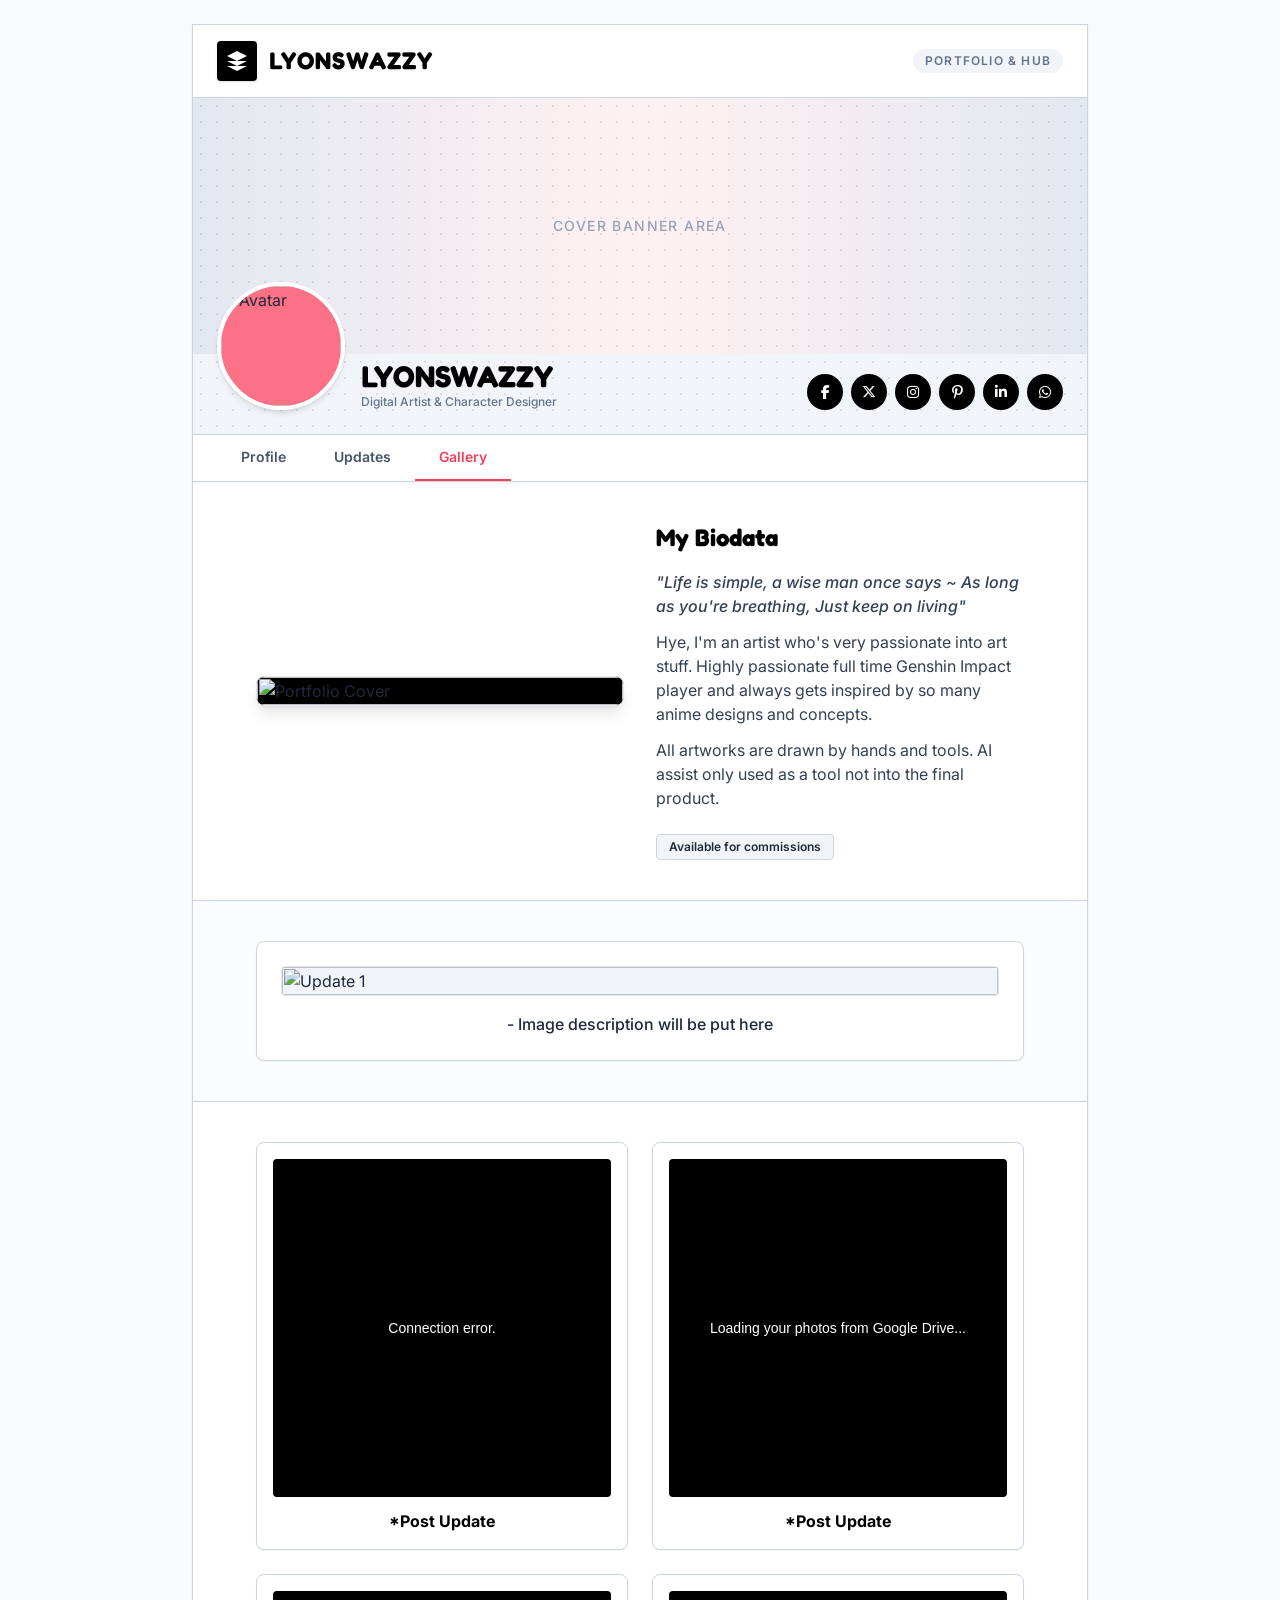
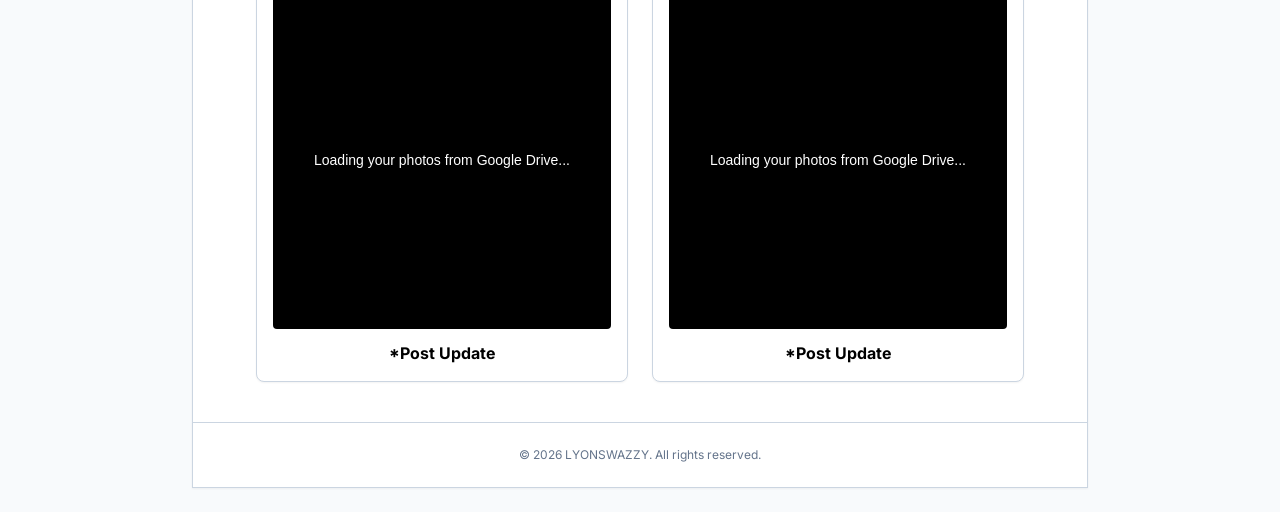
==== L-WB-T1.html @ acc31e0b "Add files via upload" ====
<html lang="en" class="scroll-smooth"><head>
    <meta charset="UTF-8">
    <meta name="viewport" content="width=device-width, initial-scale=1.0">
    <title>LYONSWAZZY Portfolio</title>
    <script src="https://cdn.tailwindcss.com"></script>
    <link href="https://fonts.googleapis.com/css2?family=Fredoka:wght@400;600&amp;family=Inter:wght@400;500;600;700&amp;display=swap" rel="stylesheet">
    <link rel="stylesheet" href="https://cdnjs.cloudflare.com/ajax/libs/font-awesome/6.4.0/css/all.min.css">
    <script>
        tailwind.config = {
            theme: {
                extend: {
                    fontFamily: {
                        sans: ['Inter', 'sans-serif'],
                        display: ['Fredoka', 'sans-serif'],
                    }
                }
            }
        }
    </script>
<style>*, ::before, ::after{--tw-border-spacing-x:0;--tw-border-spacing-y:0;--tw-translate-x:0;--tw-translate-y:0;--tw-rotate:0;--tw-skew-x:0;--tw-skew-y:0;--tw-scale-x:1;--tw-scale-y:1;--tw-pan-x: ;--tw-pan-y: ;--tw-pinch-zoom: ;--tw-scroll-snap-strictness:proximity;--tw-gradient-from-position: ;--tw-gradient-via-position: ;--tw-gradient-to-position: ;--tw-ordinal: ;--tw-slashed-zero: ;--tw-numeric-figure: ;--tw-numeric-spacing: ;--tw-numeric-fraction: ;--tw-ring-inset: ;--tw-ring-offset-width:0px;--tw-ring-offset-color:#fff;--tw-ring-color:rgb(59 130 246 / 0.5);--tw-ring-offset-shadow:0 0 #0000;--tw-ring-shadow:0 0 #0000;--tw-shadow:0 0 #0000;--tw-shadow-colored:0 0 #0000;--tw-blur: ;--tw-brightness: ;--tw-contrast: ;--tw-grayscale: ;--tw-hue-rotate: ;--tw-invert: ;--tw-saturate: ;--tw-sepia: ;--tw-drop-shadow: ;--tw-backdrop-blur: ;--tw-backdrop-brightness: ;--tw-backdrop-contrast: ;--tw-backdrop-grayscale: ;--tw-backdrop-hue-rotate: ;--tw-backdrop-invert: ;--tw-backdrop-opacity: ;--tw-backdrop-saturate: ;--tw-backdrop-sepia: ;--tw-contain-size: ;--tw-contain-layout: ;--tw-contain-paint: ;--tw-contain-style: }::backdrop{--tw-border-spacing-x:0;--tw-border-spacing-y:0;--tw-translate-x:0;--tw-translate-y:0;--tw-rotate:0;--tw-skew-x:0;--tw-skew-y:0;--tw-scale-x:1;--tw-scale-y:1;--tw-pan-x: ;--tw-pan-y: ;--tw-pinch-zoom: ;--tw-scroll-snap-strictness:proximity;--tw-gradient-from-position: ;--tw-gradient-via-position: ;--tw-gradient-to-position: ;--tw-ordinal: ;--tw-slashed-zero: ;--tw-numeric-figure: ;--tw-numeric-spacing: ;--tw-numeric-fraction: ;--tw-ring-inset: ;--tw-ring-offset-width:0px;--tw-ring-offset-color:#fff;--tw-ring-color:rgb(59 130 246 / 0.5);--tw-ring-offset-shadow:0 0 #0000;--tw-ring-shadow:0 0 #0000;--tw-shadow:0 0 #0000;--tw-shadow-colored:0 0 #0000;--tw-blur: ;--tw-brightness: ;--tw-contrast: ;--tw-grayscale: ;--tw-hue-rotate: ;--tw-invert: ;--tw-saturate: ;--tw-sepia: ;--tw-drop-shadow: ;--tw-backdrop-blur: ;--tw-backdrop-brightness: ;--tw-backdrop-contrast: ;--tw-backdrop-grayscale: ;--tw-backdrop-hue-rotate: ;--tw-backdrop-invert: ;--tw-backdrop-opacity: ;--tw-backdrop-saturate: ;--tw-backdrop-sepia: ;--tw-contain-size: ;--tw-contain-layout: ;--tw-contain-paint: ;--tw-contain-style: }/* ! tailwindcss v3.4.17 | MIT License | https://tailwindcss.com */*,::after,::before{box-sizing:border-box;border-width:0;border-style:solid;border-color:#e5e7eb}::after,::before{--tw-content:''}:host,html{line-height:1.5;-webkit-text-size-adjust:100%;-moz-tab-size:4;tab-size:4;font-family:Inter, sans-serif;font-feature-settings:normal;font-variation-settings:normal;-webkit-tap-highlight-color:transparent}body{margin:0;line-height:inherit}hr{height:0;color:inherit;border-top-width:1px}abbr:where([title]){-webkit-text-decoration:underline dotted;text-decoration:underline dotted}h1,h2,h3,h4,h5,h6{font-size:inherit;font-weight:inherit}a{color:inherit;text-decoration:inherit}b,strong{font-weight:bolder}code,kbd,pre,samp{font-family:ui-monospace, SFMono-Regular, Menlo, Monaco, Consolas, "Liberation Mono", "Courier New", monospace;font-feature-settings:normal;font-variation-settings:normal;font-size:1em}small{font-size:80%}sub,sup{font-size:75%;line-height:0;position:relative;vertical-align:baseline}sub{bottom:-.25em}sup{top:-.5em}table{text-indent:0;border-color:inherit;border-collapse:collapse}button,input,optgroup,select,textarea{font-family:inherit;font-feature-settings:inherit;font-variation-settings:inherit;font-size:100%;font-weight:inherit;line-height:inherit;letter-spacing:inherit;color:inherit;margin:0;padding:0}button,select{text-transform:none}button,input:where([type=button]),input:where([type=reset]),input:where([type=submit]){-webkit-appearance:button;background-color:transparent;background-image:none}:-moz-focusring{outline:auto}:-moz-ui-invalid{box-shadow:none}progress{vertical-align:baseline}::-webkit-inner-spin-button,::-webkit-outer-spin-button{height:auto}[type=search]{-webkit-appearance:textfield;outline-offset:-2px}::-webkit-search-decoration{-webkit-appearance:none}::-webkit-file-upload-button{-webkit-appearance:button;font:inherit}summary{display:list-item}blockquote,dd,dl,figure,h1,h2,h3,h4,h5,h6,hr,p,pre{margin:0}fieldset{margin:0;padding:0}legend{padding:0}menu,ol,ul{list-style:none;margin:0;padding:0}dialog{padding:0}textarea{resize:vertical}input::placeholder,textarea::placeholder{opacity:1;color:#9ca3af}[role=button],button{cursor:pointer}:disabled{cursor:default}audio,canvas,embed,iframe,img,object,svg,video{display:block;vertical-align:middle}img,video{max-width:100%;height:auto}[hidden]:where(:not([hidden=until-found])){display:none}.absolute{position:absolute}.relative{position:relative}.sticky{position:sticky}.inset-0{inset:0px}.-top-3{top:-0.75rem}.right-4{right:1rem}.top-0{top:0px}.top-\[73px\]{top:73px}.z-40{z-index:40}.z-50{z-index:50}.mx-auto{margin-left:auto;margin-right:auto}.my-0{margin-top:0px;margin-bottom:0px}.-mt-16{margin-top:-4rem}.mb-1{margin-bottom:0.25rem}.mb-3{margin-bottom:0.75rem}.mb-4{margin-bottom:1rem}.mb-6{margin-bottom:1.5rem}.mr-2{margin-right:0.5rem}.mt-1{margin-top:0.25rem}.mt-4{margin-top:1rem}.inline-block{display:inline-block}.flex{display:flex}.grid{display:grid}.hidden{display:none}.aspect-square{aspect-ratio:1 / 1}.h-10{height:2.5rem}.h-28{height:7rem}.h-3\/4{height:75%}.h-48{height:12rem}.h-6{height:1.5rem}.h-9{height:2.25rem}.h-auto{height:auto}.h-full{height:100%}.max-h-\[400px\]{max-height:400px}.max-h-\[450px\]{max-height:450px}.min-h-screen{min-height:100vh}.w-10{width:2.5rem}.w-28{width:7rem}.w-3\/4{width:75%}.w-6{width:1.5rem}.w-9{width:2.25rem}.w-full{width:100%}.min-w-max{min-width:max-content}.max-w-3xl{max-width:48rem}.max-w-4xl{max-width:56rem}.flex-shrink-0{flex-shrink:0}.flex-grow{flex-grow:1}.scroll-mt-28{scroll-margin-top:7rem}.grid-cols-1{grid-template-columns:repeat(1, minmax(0, 1fr))}.flex-col{flex-direction:column}.items-start{align-items:flex-start}.items-center{align-items:center}.justify-center{justify-content:center}.justify-between{justify-content:space-between}.gap-2{gap:0.5rem}.gap-3{gap:0.75rem}.gap-4{gap:1rem}.gap-6{gap:1.5rem}.gap-8{gap:2rem}.space-y-12 > :not([hidden]) ~ :not([hidden]){--tw-space-y-reverse:0;margin-top:calc(3rem * calc(1 - var(--tw-space-y-reverse)));margin-bottom:calc(3rem * var(--tw-space-y-reverse))}.space-y-2 > :not([hidden]) ~ :not([hidden]){--tw-space-y-reverse:0;margin-top:calc(0.5rem * calc(1 - var(--tw-space-y-reverse)));margin-bottom:calc(0.5rem * var(--tw-space-y-reverse))}.space-y-3 > :not([hidden]) ~ :not([hidden]){--tw-space-y-reverse:0;margin-top:calc(0.75rem * calc(1 - var(--tw-space-y-reverse)));margin-bottom:calc(0.75rem * var(--tw-space-y-reverse))}.space-y-6 > :not([hidden]) ~ :not([hidden]){--tw-space-y-reverse:0;margin-top:calc(1.5rem * calc(1 - var(--tw-space-y-reverse)));margin-bottom:calc(1.5rem * var(--tw-space-y-reverse))}.divide-y > :not([hidden]) ~ :not([hidden]){--tw-divide-y-reverse:0;border-top-width:calc(1px * calc(1 - var(--tw-divide-y-reverse)));border-bottom-width:calc(1px * var(--tw-divide-y-reverse))}.divide-slate-300 > :not([hidden]) ~ :not([hidden]){--tw-divide-opacity:1;border-color:rgb(203 213 225 / var(--tw-divide-opacity, 1))}.overflow-hidden{overflow:hidden}.overflow-x-auto{overflow-x:auto}.scroll-smooth{scroll-behavior:smooth}.rounded{border-radius:0.25rem}.rounded-full{border-radius:9999px}.rounded-lg{border-radius:0.5rem}.border{border-width:1px}.border-2{border-width:2px}.border-4{border-width:4px}.border-b{border-bottom-width:1px}.border-b-2{border-bottom-width:2px}.border-t{border-top-width:1px}.border-rose-500{--tw-border-opacity:1;border-color:rgb(244 63 94 / var(--tw-border-opacity, 1))}.border-slate-200{--tw-border-opacity:1;border-color:rgb(226 232 240 / var(--tw-border-opacity, 1))}.border-slate-300{--tw-border-opacity:1;border-color:rgb(203 213 225 / var(--tw-border-opacity, 1))}.border-transparent{border-color:transparent}.border-white{--tw-border-opacity:1;border-color:rgb(255 255 255 / var(--tw-border-opacity, 1))}.bg-black{--tw-bg-opacity:1;background-color:rgb(0 0 0 / var(--tw-bg-opacity, 1))}.bg-indigo-600{--tw-bg-opacity:1;background-color:rgb(79 70 229 / var(--tw-bg-opacity, 1))}.bg-rose-400{--tw-bg-opacity:1;background-color:rgb(251 113 133 / var(--tw-bg-opacity, 1))}.bg-rose-500{--tw-bg-opacity:1;background-color:rgb(244 63 94 / var(--tw-bg-opacity, 1))}.bg-slate-100{--tw-bg-opacity:1;background-color:rgb(241 245 249 / var(--tw-bg-opacity, 1))}.bg-slate-50{--tw-bg-opacity:1;background-color:rgb(248 250 252 / var(--tw-bg-opacity, 1))}.bg-slate-50\/50{background-color:rgb(248 250 252 / 0.5)}.bg-white{--tw-bg-opacity:1;background-color:rgb(255 255 255 / var(--tw-bg-opacity, 1))}.bg-\[radial-gradient\(\#000_1px\2c transparent_1px\)\]{background-image:radial-gradient(#000 1px,transparent 1px)}.bg-gradient-to-r{background-image:linear-gradient(to right, var(--tw-gradient-stops))}.from-slate-200{--tw-gradient-from:#e2e8f0 var(--tw-gradient-from-position);--tw-gradient-to:rgb(226 232 240 / 0) var(--tw-gradient-to-position);--tw-gradient-stops:var(--tw-gradient-from), var(--tw-gradient-to)}.via-rose-50{--tw-gradient-to:rgb(255 241 242 / 0)  var(--tw-gradient-to-position);--tw-gradient-stops:var(--tw-gradient-from), #fff1f2 var(--tw-gradient-via-position), var(--tw-gradient-to)}.to-slate-200{--tw-gradient-to:#e2e8f0 var(--tw-gradient-to-position)}.object-contain{object-fit:contain}.object-cover{object-fit:cover}.p-4{padding:1rem}.p-6{padding:1.5rem}.px-2\.5{padding-left:0.625rem;padding-right:0.625rem}.px-3{padding-left:0.75rem;padding-right:0.75rem}.px-6{padding-left:1.5rem;padding-right:1.5rem}.py-0\.5{padding-top:0.125rem;padding-bottom:0.125rem}.py-1{padding-top:0.25rem;padding-bottom:0.25rem}.py-1\.5{padding-top:0.375rem;padding-bottom:0.375rem}.py-2{padding-top:0.5rem;padding-bottom:0.5rem}.py-3{padding-top:0.75rem;padding-bottom:0.75rem}.py-4{padding-top:1rem;padding-bottom:1rem}.py-6{padding-top:1.5rem;padding-bottom:1.5rem}.pb-6{padding-bottom:1.5rem}.pt-2{padding-top:0.5rem}.text-left{text-align:left}.text-center{text-align:center}.font-display{font-family:Fredoka, sans-serif}.font-sans{font-family:Inter, sans-serif}.text-2xl{font-size:1.5rem;line-height:2rem}.text-lg{font-size:1.125rem;line-height:1.75rem}.text-sm{font-size:0.875rem;line-height:1.25rem}.text-xl{font-size:1.25rem;line-height:1.75rem}.text-xs{font-size:0.75rem;line-height:1rem}.font-bold{font-weight:700}.font-medium{font-weight:500}.font-semibold{font-weight:600}.uppercase{text-transform:uppercase}.italic{font-style:italic}.leading-relaxed{line-height:1.625}.tracking-wider{letter-spacing:0.05em}.tracking-widest{letter-spacing:0.1em}.text-black{--tw-text-opacity:1;color:rgb(0 0 0 / var(--tw-text-opacity, 1))}.text-green-500{--tw-text-opacity:1;color:rgb(34 197 94 / var(--tw-text-opacity, 1))}.text-rose-500{--tw-text-opacity:1;color:rgb(244 63 94 / var(--tw-text-opacity, 1))}.text-slate-400{--tw-text-opacity:1;color:rgb(148 163 184 / var(--tw-text-opacity, 1))}.text-slate-500{--tw-text-opacity:1;color:rgb(100 116 139 / var(--tw-text-opacity, 1))}.text-slate-600{--tw-text-opacity:1;color:rgb(71 85 105 / var(--tw-text-opacity, 1))}.text-slate-700{--tw-text-opacity:1;color:rgb(51 65 85 / var(--tw-text-opacity, 1))}.text-slate-800{--tw-text-opacity:1;color:rgb(30 41 59 / var(--tw-text-opacity, 1))}.text-white{--tw-text-opacity:1;color:rgb(255 255 255 / var(--tw-text-opacity, 1))}.antialiased{-webkit-font-smoothing:antialiased;-moz-osx-font-smoothing:grayscale}.opacity-10{opacity:0.1}.opacity-90{opacity:0.9}.shadow{--tw-shadow:0 1px 3px 0 rgb(0 0 0 / 0.1), 0 1px 2px -1px rgb(0 0 0 / 0.1);--tw-shadow-colored:0 1px 3px 0 var(--tw-shadow-color), 0 1px 2px -1px var(--tw-shadow-color);box-shadow:var(--tw-ring-offset-shadow, 0 0 #0000), var(--tw-ring-shadow, 0 0 #0000), var(--tw-shadow)}.shadow-inner{--tw-shadow:inset 0 2px 4px 0 rgb(0 0 0 / 0.05);--tw-shadow-colored:inset 0 2px 4px 0 var(--tw-shadow-color);box-shadow:var(--tw-ring-offset-shadow, 0 0 #0000), var(--tw-ring-shadow, 0 0 #0000), var(--tw-shadow)}.shadow-lg{--tw-shadow:0 10px 15px -3px rgb(0 0 0 / 0.1), 0 4px 6px -4px rgb(0 0 0 / 0.1);--tw-shadow-colored:0 10px 15px -3px var(--tw-shadow-color), 0 4px 6px -4px var(--tw-shadow-color);box-shadow:var(--tw-ring-offset-shadow, 0 0 #0000), var(--tw-ring-shadow, 0 0 #0000), var(--tw-shadow)}.shadow-md{--tw-shadow:0 4px 6px -1px rgb(0 0 0 / 0.1), 0 2px 4px -2px rgb(0 0 0 / 0.1);--tw-shadow-colored:0 4px 6px -1px var(--tw-shadow-color), 0 2px 4px -2px var(--tw-shadow-color);box-shadow:var(--tw-ring-offset-shadow, 0 0 #0000), var(--tw-ring-shadow, 0 0 #0000), var(--tw-shadow)}.shadow-sm{--tw-shadow:0 1px 2px 0 rgb(0 0 0 / 0.05);--tw-shadow-colored:0 1px 2px 0 var(--tw-shadow-color);box-shadow:var(--tw-ring-offset-shadow, 0 0 #0000), var(--tw-ring-shadow, 0 0 #0000), var(--tw-shadow)}.transition{transition-property:color, background-color, border-color, fill, stroke, opacity, box-shadow, transform, filter, -webkit-text-decoration-color, -webkit-backdrop-filter;transition-property:color, background-color, border-color, text-decoration-color, fill, stroke, opacity, box-shadow, transform, filter, backdrop-filter;transition-property:color, background-color, border-color, text-decoration-color, fill, stroke, opacity, box-shadow, transform, filter, backdrop-filter, -webkit-text-decoration-color, -webkit-backdrop-filter;transition-timing-function:cubic-bezier(0.4, 0, 0.2, 1);transition-duration:150ms}.duration-500{transition-duration:500ms}.\[background-size\:16px_16px\]{background-size:16px 16px}.hover\:scale-105:hover{--tw-scale-x:1.05;--tw-scale-y:1.05;transform:translate(var(--tw-translate-x), var(--tw-translate-y)) rotate(var(--tw-rotate)) skewX(var(--tw-skew-x)) skewY(var(--tw-skew-y)) scaleX(var(--tw-scale-x)) scaleY(var(--tw-scale-y))}.hover\:bg-rose-600:hover{--tw-bg-opacity:1;background-color:rgb(225 29 72 / var(--tw-bg-opacity, 1))}.hover\:bg-slate-800:hover{--tw-bg-opacity:1;background-color:rgb(30 41 59 / var(--tw-bg-opacity, 1))}.hover\:text-black:hover{--tw-text-opacity:1;color:rgb(0 0 0 / var(--tw-text-opacity, 1))}.hover\:text-rose-600:hover{--tw-text-opacity:1;color:rgb(225 29 72 / var(--tw-text-opacity, 1))}@media (min-width: 640px){.sm\:my-6{margin-top:1.5rem;margin-bottom:1.5rem}.sm\:-mt-20{margin-top:-5rem}.sm\:flex{display:flex}.sm\:h-32{height:8rem}.sm\:h-64{height:16rem}.sm\:w-32{width:8rem}.sm\:grid-cols-2{grid-template-columns:repeat(2, minmax(0, 1fr))}.sm\:grid-cols-3{grid-template-columns:repeat(3, minmax(0, 1fr))}.sm\:flex-row{flex-direction:row}.sm\:items-end{align-items:flex-end}.sm\:p-10{padding:2.5rem}.sm\:p-6{padding:1.5rem}.sm\:text-3xl{font-size:1.875rem;line-height:2.25rem}.sm\:text-base{font-size:1rem;line-height:1.5rem}}@media (min-width: 768px){.md\:w-1\/2{width:50%}.md\:grid-cols-2{grid-template-columns:repeat(2, minmax(0, 1fr))}.md\:flex-row{flex-direction:row}}</style><style>*, ::before, ::after{--tw-border-spacing-x:0;--tw-border-spacing-y:0;--tw-translate-x:0;--tw-translate-y:0;--tw-rotate:0;--tw-skew-x:0;--tw-skew-y:0;--tw-scale-x:1;--tw-scale-y:1;--tw-pan-x: ;--tw-pan-y: ;--tw-pinch-zoom: ;--tw-scroll-snap-strictness:proximity;--tw-gradient-from-position: ;--tw-gradient-via-position: ;--tw-gradient-to-position: ;--tw-ordinal: ;--tw-slashed-zero: ;--tw-numeric-figure: ;--tw-numeric-spacing: ;--tw-numeric-fraction: ;--tw-ring-inset: ;--tw-ring-offset-width:0px;--tw-ring-offset-color:#fff;--tw-ring-color:rgb(59 130 246 / 0.5);--tw-ring-offset-shadow:0 0 #0000;--tw-ring-shadow:0 0 #0000;--tw-shadow:0 0 #0000;--tw-shadow-colored:0 0 #0000;--tw-blur: ;--tw-brightness: ;--tw-contrast: ;--tw-grayscale: ;--tw-hue-rotate: ;--tw-invert: ;--tw-saturate: ;--tw-sepia: ;--tw-drop-shadow: ;--tw-backdrop-blur: ;--tw-backdrop-brightness: ;--tw-backdrop-contrast: ;--tw-backdrop-grayscale: ;--tw-backdrop-hue-rotate: ;--tw-backdrop-invert: ;--tw-backdrop-opacity: ;--tw-backdrop-saturate: ;--tw-backdrop-sepia: ;--tw-contain-size: ;--tw-contain-layout: ;--tw-contain-paint: ;--tw-contain-style: }::backdrop{--tw-border-spacing-x:0;--tw-border-spacing-y:0;--tw-translate-x:0;--tw-translate-y:0;--tw-rotate:0;--tw-skew-x:0;--tw-skew-y:0;--tw-scale-x:1;--tw-scale-y:1;--tw-pan-x: ;--tw-pan-y: ;--tw-pinch-zoom: ;--tw-scroll-snap-strictness:proximity;--tw-gradient-from-position: ;--tw-gradient-via-position: ;--tw-gradient-to-position: ;--tw-ordinal: ;--tw-slashed-zero: ;--tw-numeric-figure: ;--tw-numeric-spacing: ;--tw-numeric-fraction: ;--tw-ring-inset: ;--tw-ring-offset-width:0px;--tw-ring-offset-color:#fff;--tw-ring-color:rgb(59 130 246 / 0.5);--tw-ring-offset-shadow:0 0 #0000;--tw-ring-shadow:0 0 #0000;--tw-shadow:0 0 #0000;--tw-shadow-colored:0 0 #0000;--tw-blur: ;--tw-brightness: ;--tw-contrast: ;--tw-grayscale: ;--tw-hue-rotate: ;--tw-invert: ;--tw-saturate: ;--tw-sepia: ;--tw-drop-shadow: ;--tw-backdrop-blur: ;--tw-backdrop-brightness: ;--tw-backdrop-contrast: ;--tw-backdrop-grayscale: ;--tw-backdrop-hue-rotate: ;--tw-backdrop-invert: ;--tw-backdrop-opacity: ;--tw-backdrop-saturate: ;--tw-backdrop-sepia: ;--tw-contain-size: ;--tw-contain-layout: ;--tw-contain-paint: ;--tw-contain-style: }/* ! tailwindcss v3.4.17 | MIT License | https://tailwindcss.com */*,::after,::before{box-sizing:border-box;border-width:0;border-style:solid;border-color:#e5e7eb}::after,::before{--tw-content:''}:host,html{line-height:1.5;-webkit-text-size-adjust:100%;-moz-tab-size:4;tab-size:4;font-family:Inter, sans-serif;font-feature-settings:normal;font-variation-settings:normal;-webkit-tap-highlight-color:transparent}body{margin:0;line-height:inherit}hr{height:0;color:inherit;border-top-width:1px}abbr:where([title]){-webkit-text-decoration:underline dotted;text-decoration:underline dotted}h1,h2,h3,h4,h5,h6{font-size:inherit;font-weight:inherit}a{color:inherit;text-decoration:inherit}b,strong{font-weight:bolder}code,kbd,pre,samp{font-family:ui-monospace, SFMono-Regular, Menlo, Monaco, Consolas, "Liberation Mono", "Courier New", monospace;font-feature-settings:normal;font-variation-settings:normal;font-size:1em}small{font-size:80%}sub,sup{font-size:75%;line-height:0;position:relative;vertical-align:baseline}sub{bottom:-.25em}sup{top:-.5em}table{text-indent:0;border-color:inherit;border-collapse:collapse}button,input,optgroup,select,textarea{font-family:inherit;font-feature-settings:inherit;font-variation-settings:inherit;font-size:100%;font-weight:inherit;line-height:inherit;letter-spacing:inherit;color:inherit;margin:0;padding:0}button,select{text-transform:none}button,input:where([type=button]),input:where([type=reset]),input:where([type=submit]){-webkit-appearance:button;background-color:transparent;background-image:none}:-moz-focusring{outline:auto}:-moz-ui-invalid{box-shadow:none}progress{vertical-align:baseline}::-webkit-inner-spin-button,::-webkit-outer-spin-button{height:auto}[type=search]{-webkit-appearance:textfield;outline-offset:-2px}::-webkit-search-decoration{-webkit-appearance:none}::-webkit-file-upload-button{-webkit-appearance:button;font:inherit}summary{display:list-item}blockquote,dd,dl,figure,h1,h2,h3,h4,h5,h6,hr,p,pre{margin:0}fieldset{margin:0;padding:0}legend{padding:0}menu,ol,ul{list-style:none;margin:0;padding:0}dialog{padding:0}textarea{resize:vertical}input::placeholder,textarea::placeholder{opacity:1;color:#9ca3af}[role=button],button{cursor:pointer}:disabled{cursor:default}audio,canvas,embed,iframe,img,object,svg,video{display:block;vertical-align:middle}img,video{max-width:100%;height:auto}[hidden]:where(:not([hidden=until-found])){display:none}.absolute{position:absolute}.relative{position:relative}.sticky{position:sticky}.inset-0{inset:0px}.top-0{top:0px}.top-\[73px\]{top:73px}.z-40{z-index:40}.z-50{z-index:50}.mx-auto{margin-left:auto;margin-right:auto}.my-0{margin-top:0px;margin-bottom:0px}.-mt-16{margin-top:-4rem}.inline-block{display:inline-block}.flex{display:flex}.grid{display:grid}.hidden{display:none}.aspect-square{aspect-ratio:1 / 1}.h-10{height:2.5rem}.h-28{height:7rem}.h-3\/4{height:75%}.h-48{height:12rem}.h-6{height:1.5rem}.h-9{height:2.25rem}.h-auto{height:auto}.h-full{height:100%}.max-h-\[400px\]{max-height:400px}.max-h-\[450px\]{max-height:450px}.min-h-screen{min-height:100vh}.w-10{width:2.5rem}.w-28{width:7rem}.w-3\/4{width:75%}.w-6{width:1.5rem}.w-9{width:2.25rem}.w-full{width:100%}.min-w-max{min-width:max-content}.max-w-3xl{max-width:48rem}.max-w-4xl{max-width:56rem}.flex-shrink-0{flex-shrink:0}.flex-grow{flex-grow:1}.scroll-mt-28{scroll-margin-top:7rem}.grid-cols-1{grid-template-columns:repeat(1, minmax(0, 1fr))}.flex-col{flex-direction:column}.items-start{align-items:flex-start}.items-center{align-items:center}.justify-center{justify-content:center}.justify-between{justify-content:space-between}.gap-2{gap:0.5rem}.gap-3{gap:0.75rem}.gap-4{gap:1rem}.gap-6{gap:1.5rem}.gap-8{gap:2rem}.space-y-12 > :not([hidden]) ~ :not([hidden]){--tw-space-y-reverse:0;margin-top:calc(3rem * calc(1 - var(--tw-space-y-reverse)));margin-bottom:calc(3rem * var(--tw-space-y-reverse))}.space-y-3 > :not([hidden]) ~ :not([hidden]){--tw-space-y-reverse:0;margin-top:calc(0.75rem * calc(1 - var(--tw-space-y-reverse)));margin-bottom:calc(0.75rem * var(--tw-space-y-reverse))}.divide-y > :not([hidden]) ~ :not([hidden]){--tw-divide-y-reverse:0;border-top-width:calc(1px * calc(1 - var(--tw-divide-y-reverse)));border-bottom-width:calc(1px * var(--tw-divide-y-reverse))}.divide-slate-300 > :not([hidden]) ~ :not([hidden]){--tw-divide-opacity:1;border-color:rgb(203 213 225 / var(--tw-divide-opacity, 1))}.overflow-hidden{overflow:hidden}.overflow-x-auto{overflow-x:auto}.scroll-smooth{scroll-behavior:smooth}.rounded{border-radius:0.25rem}.rounded-full{border-radius:9999px}.rounded-lg{border-radius:0.5rem}.border{border-width:1px}.border-4{border-width:4px}.border-b{border-bottom-width:1px}.border-b-2{border-bottom-width:2px}.border-t{border-top-width:1px}.border-rose-500{--tw-border-opacity:1;border-color:rgb(244 63 94 / var(--tw-border-opacity, 1))}.border-slate-200{--tw-border-opacity:1;border-color:rgb(226 232 240 / var(--tw-border-opacity, 1))}.border-slate-300{--tw-border-opacity:1;border-color:rgb(203 213 225 / var(--tw-border-opacity, 1))}.border-transparent{border-color:transparent}.border-white{--tw-border-opacity:1;border-color:rgb(255 255 255 / var(--tw-border-opacity, 1))}.bg-black{--tw-bg-opacity:1;background-color:rgb(0 0 0 / var(--tw-bg-opacity, 1))}.bg-indigo-600{--tw-bg-opacity:1;background-color:rgb(79 70 229 / var(--tw-bg-opacity, 1))}.bg-rose-400{--tw-bg-opacity:1;background-color:rgb(251 113 133 / var(--tw-bg-opacity, 1))}.bg-rose-500{--tw-bg-opacity:1;background-color:rgb(244 63 94 / var(--tw-bg-opacity, 1))}.bg-slate-100{--tw-bg-opacity:1;background-color:rgb(241 245 249 / var(--tw-bg-opacity, 1))}.bg-slate-50{--tw-bg-opacity:1;background-color:rgb(248 250 252 / var(--tw-bg-opacity, 1))}.bg-slate-50\/50{background-color:rgb(248 250 252 / 0.5)}.bg-white{--tw-bg-opacity:1;background-color:rgb(255 255 255 / var(--tw-bg-opacity, 1))}.bg-\[radial-gradient\(\#000_1px\2c transparent_1px\)\]{background-image:radial-gradient(#000 1px,transparent 1px)}.bg-gradient-to-r{background-image:linear-gradient(to right, var(--tw-gradient-stops))}.from-slate-200{--tw-gradient-from:#e2e8f0 var(--tw-gradient-from-position);--tw-gradient-to:rgb(226 232 240 / 0) var(--tw-gradient-to-position);--tw-gradient-stops:var(--tw-gradient-from), var(--tw-gradient-to)}.via-rose-50{--tw-gradient-to:rgb(255 241 242 / 0)  var(--tw-gradient-to-position);--tw-gradient-stops:var(--tw-gradient-from), #fff1f2 var(--tw-gradient-via-position), var(--tw-gradient-to)}.to-slate-200{--tw-gradient-to:#e2e8f0 var(--tw-gradient-to-position)}.object-contain{object-fit:contain}.object-cover{object-fit:cover}.p-4{padding:1rem}.p-6{padding:1.5rem}.px-3{padding-left:0.75rem;padding-right:0.75rem}.px-6{padding-left:1.5rem;padding-right:1.5rem}.py-1{padding-top:0.25rem;padding-bottom:0.25rem}.py-3{padding-top:0.75rem;padding-bottom:0.75rem}.py-4{padding-top:1rem;padding-bottom:1rem}.py-6{padding-top:1.5rem;padding-bottom:1.5rem}.pb-6{padding-bottom:1.5rem}.pt-2{padding-top:0.5rem}.text-center{text-align:center}.font-display{font-family:Fredoka, sans-serif}.font-sans{font-family:Inter, sans-serif}.text-2xl{font-size:1.5rem;line-height:2rem}.text-lg{font-size:1.125rem;line-height:1.75rem}.text-sm{font-size:0.875rem;line-height:1.25rem}.text-xs{font-size:0.75rem;line-height:1rem}.font-bold{font-weight:700}.font-medium{font-weight:500}.font-semibold{font-weight:600}.uppercase{text-transform:uppercase}.italic{font-style:italic}.leading-relaxed{line-height:1.625}.tracking-wider{letter-spacing:0.05em}.tracking-widest{letter-spacing:0.1em}.text-black{--tw-text-opacity:1;color:rgb(0 0 0 / var(--tw-text-opacity, 1))}.text-rose-500{--tw-text-opacity:1;color:rgb(244 63 94 / var(--tw-text-opacity, 1))}.text-slate-400{--tw-text-opacity:1;color:rgb(148 163 184 / var(--tw-text-opacity, 1))}.text-slate-500{--tw-text-opacity:1;color:rgb(100 116 139 / var(--tw-text-opacity, 1))}.text-slate-600{--tw-text-opacity:1;color:rgb(71 85 105 / var(--tw-text-opacity, 1))}.text-slate-700{--tw-text-opacity:1;color:rgb(51 65 85 / var(--tw-text-opacity, 1))}.text-slate-800{--tw-text-opacity:1;color:rgb(30 41 59 / var(--tw-text-opacity, 1))}.text-white{--tw-text-opacity:1;color:rgb(255 255 255 / var(--tw-text-opacity, 1))}.antialiased{-webkit-font-smoothing:antialiased;-moz-osx-font-smoothing:grayscale}.opacity-10{opacity:0.1}.opacity-90{opacity:0.9}.shadow{--tw-shadow:0 1px 3px 0 rgb(0 0 0 / 0.1), 0 1px 2px -1px rgb(0 0 0 / 0.1);--tw-shadow-colored:0 1px 3px 0 var(--tw-shadow-color), 0 1px 2px -1px var(--tw-shadow-color);box-shadow:var(--tw-ring-offset-shadow, 0 0 #0000), var(--tw-ring-shadow, 0 0 #0000), var(--tw-shadow)}.shadow-inner{--tw-shadow:inset 0 2px 4px 0 rgb(0 0 0 / 0.05);--tw-shadow-colored:inset 0 2px 4px 0 var(--tw-shadow-color);box-shadow:var(--tw-ring-offset-shadow, 0 0 #0000), var(--tw-ring-shadow, 0 0 #0000), var(--tw-shadow)}.shadow-lg{--tw-shadow:0 10px 15px -3px rgb(0 0 0 / 0.1), 0 4px 6px -4px rgb(0 0 0 / 0.1);--tw-shadow-colored:0 10px 15px -3px var(--tw-shadow-color), 0 4px 6px -4px var(--tw-shadow-color);box-shadow:var(--tw-ring-offset-shadow, 0 0 #0000), var(--tw-ring-shadow, 0 0 #0000), var(--tw-shadow)}.shadow-md{--tw-shadow:0 4px 6px -1px rgb(0 0 0 / 0.1), 0 2px 4px -2px rgb(0 0 0 / 0.1);--tw-shadow-colored:0 4px 6px -1px var(--tw-shadow-color), 0 2px 4px -2px var(--tw-shadow-color);box-shadow:var(--tw-ring-offset-shadow, 0 0 #0000), var(--tw-ring-shadow, 0 0 #0000), var(--tw-shadow)}.shadow-sm{--tw-shadow:0 1px 2px 0 rgb(0 0 0 / 0.05);--tw-shadow-colored:0 1px 2px 0 var(--tw-shadow-color);box-shadow:var(--tw-ring-offset-shadow, 0 0 #0000), var(--tw-ring-shadow, 0 0 #0000), var(--tw-shadow)}.transition{transition-property:color, background-color, border-color, fill, stroke, opacity, box-shadow, transform, filter, -webkit-text-decoration-color, -webkit-backdrop-filter;transition-property:color, background-color, border-color, text-decoration-color, fill, stroke, opacity, box-shadow, transform, filter, backdrop-filter;transition-property:color, background-color, border-color, text-decoration-color, fill, stroke, opacity, box-shadow, transform, filter, backdrop-filter, -webkit-text-decoration-color, -webkit-backdrop-filter;transition-timing-function:cubic-bezier(0.4, 0, 0.2, 1);transition-duration:150ms}.duration-500{transition-duration:500ms}.\[background-size\:16px_16px\]{background-size:16px 16px}.hover\:scale-105:hover{--tw-scale-x:1.05;--tw-scale-y:1.05;transform:translate(var(--tw-translate-x), var(--tw-translate-y)) rotate(var(--tw-rotate)) skewX(var(--tw-skew-x)) skewY(var(--tw-skew-y)) scaleX(var(--tw-scale-x)) scaleY(var(--tw-scale-y))}.hover\:bg-slate-800:hover{--tw-bg-opacity:1;background-color:rgb(30 41 59 / var(--tw-bg-opacity, 1))}.hover\:text-black:hover{--tw-text-opacity:1;color:rgb(0 0 0 / var(--tw-text-opacity, 1))}.hover\:text-rose-600:hover{--tw-text-opacity:1;color:rgb(225 29 72 / var(--tw-text-opacity, 1))}@media (min-width: 640px){.sm\:my-6{margin-top:1.5rem;margin-bottom:1.5rem}.sm\:-mt-20{margin-top:-5rem}.sm\:flex{display:flex}.sm\:h-32{height:8rem}.sm\:h-64{height:16rem}.sm\:w-32{width:8rem}.sm\:grid-cols-2{grid-template-columns:repeat(2, minmax(0, 1fr))}.sm\:flex-row{flex-direction:row}.sm\:items-end{align-items:flex-end}.sm\:p-10{padding:2.5rem}.sm\:p-6{padding:1.5rem}.sm\:text-3xl{font-size:1.875rem;line-height:2.25rem}.sm\:text-base{font-size:1rem;line-height:1.5rem}}@media (min-width: 768px){.md\:w-1\/2{width:50%}.md\:flex-row{flex-direction:row}}</style><style>*, ::before, ::after{--tw-border-spacing-x:0;--tw-border-spacing-y:0;--tw-translate-x:0;--tw-translate-y:0;--tw-rotate:0;--tw-skew-x:0;--tw-skew-y:0;--tw-scale-x:1;--tw-scale-y:1;--tw-pan-x: ;--tw-pan-y: ;--tw-pinch-zoom: ;--tw-scroll-snap-strictness:proximity;--tw-gradient-from-position: ;--tw-gradient-via-position: ;--tw-gradient-to-position: ;--tw-ordinal: ;--tw-slashed-zero: ;--tw-numeric-figure: ;--tw-numeric-spacing: ;--tw-numeric-fraction: ;--tw-ring-inset: ;--tw-ring-offset-width:0px;--tw-ring-offset-color:#fff;--tw-ring-color:rgb(59 130 246 / 0.5);--tw-ring-offset-shadow:0 0 #0000;--tw-ring-shadow:0 0 #0000;--tw-shadow:0 0 #0000;--tw-shadow-colored:0 0 #0000;--tw-blur: ;--tw-brightness: ;--tw-contrast: ;--tw-grayscale: ;--tw-hue-rotate: ;--tw-invert: ;--tw-saturate: ;--tw-sepia: ;--tw-drop-shadow: ;--tw-backdrop-blur: ;--tw-backdrop-brightness: ;--tw-backdrop-contrast: ;--tw-backdrop-grayscale: ;--tw-backdrop-hue-rotate: ;--tw-backdrop-invert: ;--tw-backdrop-opacity: ;--tw-backdrop-saturate: ;--tw-backdrop-sepia: ;--tw-contain-size: ;--tw-contain-layout: ;--tw-contain-paint: ;--tw-contain-style: }::backdrop{--tw-border-spacing-x:0;--tw-border-spacing-y:0;--tw-translate-x:0;--tw-translate-y:0;--tw-rotate:0;--tw-skew-x:0;--tw-skew-y:0;--tw-scale-x:1;--tw-scale-y:1;--tw-pan-x: ;--tw-pan-y: ;--tw-pinch-zoom: ;--tw-scroll-snap-strictness:proximity;--tw-gradient-from-position: ;--tw-gradient-via-position: ;--tw-gradient-to-position: ;--tw-ordinal: ;--tw-slashed-zero: ;--tw-numeric-figure: ;--tw-numeric-spacing: ;--tw-numeric-fraction: ;--tw-ring-inset: ;--tw-ring-offset-width:0px;--tw-ring-offset-color:#fff;--tw-ring-color:rgb(59 130 246 / 0.5);--tw-ring-offset-shadow:0 0 #0000;--tw-ring-shadow:0 0 #0000;--tw-shadow:0 0 #0000;--tw-shadow-colored:0 0 #0000;--tw-blur: ;--tw-brightness: ;--tw-contrast: ;--tw-grayscale: ;--tw-hue-rotate: ;--tw-invert: ;--tw-saturate: ;--tw-sepia: ;--tw-drop-shadow: ;--tw-backdrop-blur: ;--tw-backdrop-brightness: ;--tw-backdrop-contrast: ;--tw-backdrop-grayscale: ;--tw-backdrop-hue-rotate: ;--tw-backdrop-invert: ;--tw-backdrop-opacity: ;--tw-backdrop-saturate: ;--tw-backdrop-sepia: ;--tw-contain-size: ;--tw-contain-layout: ;--tw-contain-paint: ;--tw-contain-style: }/* ! tailwindcss v3.4.17 | MIT License | https://tailwindcss.com */*,::after,::before{box-sizing:border-box;border-width:0;border-style:solid;border-color:#e5e7eb}::after,::before{--tw-content:''}:host,html{line-height:1.5;-webkit-text-size-adjust:100%;-moz-tab-size:4;tab-size:4;font-family:Inter, sans-serif;font-feature-settings:normal;font-variation-settings:normal;-webkit-tap-highlight-color:transparent}body{margin:0;line-height:inherit}hr{height:0;color:inherit;border-top-width:1px}abbr:where([title]){-webkit-text-decoration:underline dotted;text-decoration:underline dotted}h1,h2,h3,h4,h5,h6{font-size:inherit;font-weight:inherit}a{color:inherit;text-decoration:inherit}b,strong{font-weight:bolder}code,kbd,pre,samp{font-family:ui-monospace, SFMono-Regular, Menlo, Monaco, Consolas, "Liberation Mono", "Courier New", monospace;font-feature-settings:normal;font-variation-settings:normal;font-size:1em}small{font-size:80%}sub,sup{font-size:75%;line-height:0;position:relative;vertical-align:baseline}sub{bottom:-.25em}sup{top:-.5em}table{text-indent:0;border-color:inherit;border-collapse:collapse}button,input,optgroup,select,textarea{font-family:inherit;font-feature-settings:inherit;font-variation-settings:inherit;font-size:100%;font-weight:inherit;line-height:inherit;letter-spacing:inherit;color:inherit;margin:0;padding:0}button,select{text-transform:none}button,input:where([type=button]),input:where([type=reset]),input:where([type=submit]){-webkit-appearance:button;background-color:transparent;background-image:none}:-moz-focusring{outline:auto}:-moz-ui-invalid{box-shadow:none}progress{vertical-align:baseline}::-webkit-inner-spin-button,::-webkit-outer-spin-button{height:auto}[type=search]{-webkit-appearance:textfield;outline-offset:-2px}::-webkit-search-decoration{-webkit-appearance:none}::-webkit-file-upload-button{-webkit-appearance:button;font:inherit}summary{display:list-item}blockquote,dd,dl,figure,h1,h2,h3,h4,h5,h6,hr,p,pre{margin:0}fieldset{margin:0;padding:0}legend{padding:0}menu,ol,ul{list-style:none;margin:0;padding:0}dialog{padding:0}textarea{resize:vertical}input::placeholder,textarea::placeholder{opacity:1;color:#9ca3af}[role=button],button{cursor:pointer}:disabled{cursor:default}audio,canvas,embed,iframe,img,object,svg,video{display:block;vertical-align:middle}img,video{max-width:100%;height:auto}[hidden]:where(:not([hidden=until-found])){display:none}.absolute{position:absolute}.relative{position:relative}.sticky{position:sticky}.inset-0{inset:0px}.top-0{top:0px}.top-\[73px\]{top:73px}.z-40{z-index:40}.z-50{z-index:50}.mx-auto{margin-left:auto;margin-right:auto}.my-0{margin-top:0px;margin-bottom:0px}.-mt-16{margin-top:-4rem}.inline-block{display:inline-block}.flex{display:flex}.grid{display:grid}.hidden{display:none}.aspect-square{aspect-ratio:1 / 1}.h-10{height:2.5rem}.h-28{height:7rem}.h-3\/4{height:75%}.h-48{height:12rem}.h-6{height:1.5rem}.h-9{height:2.25rem}.h-auto{height:auto}.h-full{height:100%}.max-h-\[400px\]{max-height:400px}.max-h-\[450px\]{max-height:450px}.min-h-screen{min-height:100vh}.w-10{width:2.5rem}.w-28{width:7rem}.w-3\/4{width:75%}.w-6{width:1.5rem}.w-9{width:2.25rem}.w-full{width:100%}.min-w-max{min-width:max-content}.max-w-3xl{max-width:48rem}.max-w-4xl{max-width:56rem}.flex-shrink-0{flex-shrink:0}.flex-grow{flex-grow:1}.scroll-mt-28{scroll-margin-top:7rem}.grid-cols-1{grid-template-columns:repeat(1, minmax(0, 1fr))}.flex-col{flex-direction:column}.items-start{align-items:flex-start}.items-center{align-items:center}.justify-center{justify-content:center}.justify-between{justify-content:space-between}.gap-2{gap:0.5rem}.gap-3{gap:0.75rem}.gap-4{gap:1rem}.gap-6{gap:1.5rem}.gap-8{gap:2rem}.space-y-12 > :not([hidden]) ~ :not([hidden]){--tw-space-y-reverse:0;margin-top:calc(3rem * calc(1 - var(--tw-space-y-reverse)));margin-bottom:calc(3rem * var(--tw-space-y-reverse))}.space-y-3 > :not([hidden]) ~ :not([hidden]){--tw-space-y-reverse:0;margin-top:calc(0.75rem * calc(1 - var(--tw-space-y-reverse)));margin-bottom:calc(0.75rem * var(--tw-space-y-reverse))}.divide-y > :not([hidden]) ~ :not([hidden]){--tw-divide-y-reverse:0;border-top-width:calc(1px * calc(1 - var(--tw-divide-y-reverse)));border-bottom-width:calc(1px * var(--tw-divide-y-reverse))}.divide-slate-300 > :not([hidden]) ~ :not([hidden]){--tw-divide-opacity:1;border-color:rgb(203 213 225 / var(--tw-divide-opacity, 1))}.overflow-hidden{overflow:hidden}.overflow-x-auto{overflow-x:auto}.scroll-smooth{scroll-behavior:smooth}.rounded{border-radius:0.25rem}.rounded-full{border-radius:9999px}.rounded-lg{border-radius:0.5rem}.border{border-width:1px}.border-4{border-width:4px}.border-b{border-bottom-width:1px}.border-b-2{border-bottom-width:2px}.border-t{border-top-width:1px}.border-rose-500{--tw-border-opacity:1;border-color:rgb(244 63 94 / var(--tw-border-opacity, 1))}.border-slate-200{--tw-border-opacity:1;border-color:rgb(226 232 240 / var(--tw-border-opacity, 1))}.border-slate-300{--tw-border-opacity:1;border-color:rgb(203 213 225 / var(--tw-border-opacity, 1))}.border-transparent{border-color:transparent}.border-white{--tw-border-opacity:1;border-color:rgb(255 255 255 / var(--tw-border-opacity, 1))}.bg-black{--tw-bg-opacity:1;background-color:rgb(0 0 0 / var(--tw-bg-opacity, 1))}.bg-indigo-600{--tw-bg-opacity:1;background-color:rgb(79 70 229 / var(--tw-bg-opacity, 1))}.bg-rose-400{--tw-bg-opacity:1;background-color:rgb(251 113 133 / var(--tw-bg-opacity, 1))}.bg-rose-500{--tw-bg-opacity:1;background-color:rgb(244 63 94 / var(--tw-bg-opacity, 1))}.bg-slate-100{--tw-bg-opacity:1;background-color:rgb(241 245 249 / var(--tw-bg-opacity, 1))}.bg-slate-50{--tw-bg-opacity:1;background-color:rgb(248 250 252 / var(--tw-bg-opacity, 1))}.bg-slate-50\/50{background-color:rgb(248 250 252 / 0.5)}.bg-white{--tw-bg-opacity:1;background-color:rgb(255 255 255 / var(--tw-bg-opacity, 1))}.bg-\[radial-gradient\(\#000_1px\2c transparent_1px\)\]{background-image:radial-gradient(#000 1px,transparent 1px)}.bg-gradient-to-r{background-image:linear-gradient(to right, var(--tw-gradient-stops))}.from-slate-200{--tw-gradient-from:#e2e8f0 var(--tw-gradient-from-position);--tw-gradient-to:rgb(226 232 240 / 0) var(--tw-gradient-to-position);--tw-gradient-stops:var(--tw-gradient-from), var(--tw-gradient-to)}.via-rose-50{--tw-gradient-to:rgb(255 241 242 / 0)  var(--tw-gradient-to-position);--tw-gradient-stops:var(--tw-gradient-from), #fff1f2 var(--tw-gradient-via-position), var(--tw-gradient-to)}.to-slate-200{--tw-gradient-to:#e2e8f0 var(--tw-gradient-to-position)}.object-contain{object-fit:contain}.object-cover{object-fit:cover}.p-4{padding:1rem}.p-6{padding:1.5rem}.px-3{padding-left:0.75rem;padding-right:0.75rem}.px-6{padding-left:1.5rem;padding-right:1.5rem}.py-1{padding-top:0.25rem;padding-bottom:0.25rem}.py-3{padding-top:0.75rem;padding-bottom:0.75rem}.py-4{padding-top:1rem;padding-bottom:1rem}.py-6{padding-top:1.5rem;padding-bottom:1.5rem}.pb-6{padding-bottom:1.5rem}.pt-2{padding-top:0.5rem}.text-center{text-align:center}.font-display{font-family:Fredoka, sans-serif}.font-sans{font-family:Inter, sans-serif}.text-2xl{font-size:1.5rem;line-height:2rem}.text-lg{font-size:1.125rem;line-height:1.75rem}.text-sm{font-size:0.875rem;line-height:1.25rem}.text-xs{font-size:0.75rem;line-height:1rem}.font-bold{font-weight:700}.font-medium{font-weight:500}.font-semibold{font-weight:600}.uppercase{text-transform:uppercase}.italic{font-style:italic}.leading-relaxed{line-height:1.625}.tracking-wider{letter-spacing:0.05em}.tracking-widest{letter-spacing:0.1em}.text-black{--tw-text-opacity:1;color:rgb(0 0 0 / var(--tw-text-opacity, 1))}.text-rose-500{--tw-text-opacity:1;color:rgb(244 63 94 / var(--tw-text-opacity, 1))}.text-slate-400{--tw-text-opacity:1;color:rgb(148 163 184 / var(--tw-text-opacity, 1))}.text-slate-500{--tw-text-opacity:1;color:rgb(100 116 139 / var(--tw-text-opacity, 1))}.text-slate-600{--tw-text-opacity:1;color:rgb(71 85 105 / var(--tw-text-opacity, 1))}.text-slate-700{--tw-text-opacity:1;color:rgb(51 65 85 / var(--tw-text-opacity, 1))}.text-slate-800{--tw-text-opacity:1;color:rgb(30 41 59 / var(--tw-text-opacity, 1))}.text-white{--tw-text-opacity:1;color:rgb(255 255 255 / var(--tw-text-opacity, 1))}.antialiased{-webkit-font-smoothing:antialiased;-moz-osx-font-smoothing:grayscale}.opacity-10{opacity:0.1}.opacity-90{opacity:0.9}.shadow{--tw-shadow:0 1px 3px 0 rgb(0 0 0 / 0.1), 0 1px 2px -1px rgb(0 0 0 / 0.1);--tw-shadow-colored:0 1px 3px 0 var(--tw-shadow-color), 0 1px 2px -1px var(--tw-shadow-color);box-shadow:var(--tw-ring-offset-shadow, 0 0 #0000), var(--tw-ring-shadow, 0 0 #0000), var(--tw-shadow)}.shadow-inner{--tw-shadow:inset 0 2px 4px 0 rgb(0 0 0 / 0.05);--tw-shadow-colored:inset 0 2px 4px 0 var(--tw-shadow-color);box-shadow:var(--tw-ring-offset-shadow, 0 0 #0000), var(--tw-ring-shadow, 0 0 #0000), var(--tw-shadow)}.shadow-lg{--tw-shadow:0 10px 15px -3px rgb(0 0 0 / 0.1), 0 4px 6px -4px rgb(0 0 0 / 0.1);--tw-shadow-colored:0 10px 15px -3px var(--tw-shadow-color), 0 4px 6px -4px var(--tw-shadow-color);box-shadow:var(--tw-ring-offset-shadow, 0 0 #0000), var(--tw-ring-shadow, 0 0 #0000), var(--tw-shadow)}.shadow-md{--tw-shadow:0 4px 6px -1px rgb(0 0 0 / 0.1), 0 2px 4px -2px rgb(0 0 0 / 0.1);--tw-shadow-colored:0 4px 6px -1px var(--tw-shadow-color), 0 2px 4px -2px var(--tw-shadow-color);box-shadow:var(--tw-ring-offset-shadow, 0 0 #0000), var(--tw-ring-shadow, 0 0 #0000), var(--tw-shadow)}.shadow-sm{--tw-shadow:0 1px 2px 0 rgb(0 0 0 / 0.05);--tw-shadow-colored:0 1px 2px 0 var(--tw-shadow-color);box-shadow:var(--tw-ring-offset-shadow, 0 0 #0000), var(--tw-ring-shadow, 0 0 #0000), var(--tw-shadow)}.transition{transition-property:color, background-color, border-color, fill, stroke, opacity, box-shadow, transform, filter, -webkit-text-decoration-color, -webkit-backdrop-filter;transition-property:color, background-color, border-color, text-decoration-color, fill, stroke, opacity, box-shadow, transform, filter, backdrop-filter;transition-property:color, background-color, border-color, text-decoration-color, fill, stroke, opacity, box-shadow, transform, filter, backdrop-filter, -webkit-text-decoration-color, -webkit-backdrop-filter;transition-timing-function:cubic-bezier(0.4, 0, 0.2, 1);transition-duration:150ms}.duration-500{transition-duration:500ms}.\[background-size\:16px_16px\]{background-size:16px 16px}.hover\:scale-105:hover{--tw-scale-x:1.05;--tw-scale-y:1.05;transform:translate(var(--tw-translate-x), var(--tw-translate-y)) rotate(var(--tw-rotate)) skewX(var(--tw-skew-x)) skewY(var(--tw-skew-y)) scaleX(var(--tw-scale-x)) scaleY(var(--tw-scale-y))}.hover\:bg-slate-800:hover{--tw-bg-opacity:1;background-color:rgb(30 41 59 / var(--tw-bg-opacity, 1))}.hover\:text-black:hover{--tw-text-opacity:1;color:rgb(0 0 0 / var(--tw-text-opacity, 1))}.hover\:text-rose-600:hover{--tw-text-opacity:1;color:rgb(225 29 72 / var(--tw-text-opacity, 1))}@media (min-width: 640px){.sm\:my-6{margin-top:1.5rem;margin-bottom:1.5rem}.sm\:-mt-20{margin-top:-5rem}.sm\:flex{display:flex}.sm\:h-32{height:8rem}.sm\:h-64{height:16rem}.sm\:w-32{width:8rem}.sm\:grid-cols-2{grid-template-columns:repeat(2, minmax(0, 1fr))}.sm\:flex-row{flex-direction:row}.sm\:items-end{align-items:flex-end}.sm\:p-10{padding:2.5rem}.sm\:p-6{padding:1.5rem}.sm\:text-3xl{font-size:1.875rem;line-height:2.25rem}.sm\:text-base{font-size:1rem;line-height:1.5rem}}@media (min-width: 768px){.md\:w-1\/2{width:50%}.md\:flex-row{flex-direction:row}}</style><style>*, ::before, ::after{--tw-border-spacing-x:0;--tw-border-spacing-y:0;--tw-translate-x:0;--tw-translate-y:0;--tw-rotate:0;--tw-skew-x:0;--tw-skew-y:0;--tw-scale-x:1;--tw-scale-y:1;--tw-pan-x: ;--tw-pan-y: ;--tw-pinch-zoom: ;--tw-scroll-snap-strictness:proximity;--tw-gradient-from-position: ;--tw-gradient-via-position: ;--tw-gradient-to-position: ;--tw-ordinal: ;--tw-slashed-zero: ;--tw-numeric-figure: ;--tw-numeric-spacing: ;--tw-numeric-fraction: ;--tw-ring-inset: ;--tw-ring-offset-width:0px;--tw-ring-offset-color:#fff;--tw-ring-color:rgb(59 130 246 / 0.5);--tw-ring-offset-shadow:0 0 #0000;--tw-ring-shadow:0 0 #0000;--tw-shadow:0 0 #0000;--tw-shadow-colored:0 0 #0000;--tw-blur: ;--tw-brightness: ;--tw-contrast: ;--tw-grayscale: ;--tw-hue-rotate: ;--tw-invert: ;--tw-saturate: ;--tw-sepia: ;--tw-drop-shadow: ;--tw-backdrop-blur: ;--tw-backdrop-brightness: ;--tw-backdrop-contrast: ;--tw-backdrop-grayscale: ;--tw-backdrop-hue-rotate: ;--tw-backdrop-invert: ;--tw-backdrop-opacity: ;--tw-backdrop-saturate: ;--tw-backdrop-sepia: ;--tw-contain-size: ;--tw-contain-layout: ;--tw-contain-paint: ;--tw-contain-style: }::backdrop{--tw-border-spacing-x:0;--tw-border-spacing-y:0;--tw-translate-x:0;--tw-translate-y:0;--tw-rotate:0;--tw-skew-x:0;--tw-skew-y:0;--tw-scale-x:1;--tw-scale-y:1;--tw-pan-x: ;--tw-pan-y: ;--tw-pinch-zoom: ;--tw-scroll-snap-strictness:proximity;--tw-gradient-from-position: ;--tw-gradient-via-position: ;--tw-gradient-to-position: ;--tw-ordinal: ;--tw-slashed-zero: ;--tw-numeric-figure: ;--tw-numeric-spacing: ;--tw-numeric-fraction: ;--tw-ring-inset: ;--tw-ring-offset-width:0px;--tw-ring-offset-color:#fff;--tw-ring-color:rgb(59 130 246 / 0.5);--tw-ring-offset-shadow:0 0 #0000;--tw-ring-shadow:0 0 #0000;--tw-shadow:0 0 #0000;--tw-shadow-colored:0 0 #0000;--tw-blur: ;--tw-brightness: ;--tw-contrast: ;--tw-grayscale: ;--tw-hue-rotate: ;--tw-invert: ;--tw-saturate: ;--tw-sepia: ;--tw-drop-shadow: ;--tw-backdrop-blur: ;--tw-backdrop-brightness: ;--tw-backdrop-contrast: ;--tw-backdrop-grayscale: ;--tw-backdrop-hue-rotate: ;--tw-backdrop-invert: ;--tw-backdrop-opacity: ;--tw-backdrop-saturate: ;--tw-backdrop-sepia: ;--tw-contain-size: ;--tw-contain-layout: ;--tw-contain-paint: ;--tw-contain-style: }/* ! tailwindcss v3.4.17 | MIT License | https://tailwindcss.com */*,::after,::before{box-sizing:border-box;border-width:0;border-style:solid;border-color:#e5e7eb}::after,::before{--tw-content:''}:host,html{line-height:1.5;-webkit-text-size-adjust:100%;-moz-tab-size:4;tab-size:4;font-family:Inter, sans-serif;font-feature-settings:normal;font-variation-settings:normal;-webkit-tap-highlight-color:transparent}body{margin:0;line-height:inherit}hr{height:0;color:inherit;border-top-width:1px}abbr:where([title]){-webkit-text-decoration:underline dotted;text-decoration:underline dotted}h1,h2,h3,h4,h5,h6{font-size:inherit;font-weight:inherit}a{color:inherit;text-decoration:inherit}b,strong{font-weight:bolder}code,kbd,pre,samp{font-family:ui-monospace, SFMono-Regular, Menlo, Monaco, Consolas, "Liberation Mono", "Courier New", monospace;font-feature-settings:normal;font-variation-settings:normal;font-size:1em}small{font-size:80%}sub,sup{font-size:75%;line-height:0;position:relative;vertical-align:baseline}sub{bottom:-.25em}sup{top:-.5em}table{text-indent:0;border-color:inherit;border-collapse:collapse}button,input,optgroup,select,textarea{font-family:inherit;font-feature-settings:inherit;font-variation-settings:inherit;font-size:100%;font-weight:inherit;line-height:inherit;letter-spacing:inherit;color:inherit;margin:0;padding:0}button,select{text-transform:none}button,input:where([type=button]),input:where([type=reset]),input:where([type=submit]){-webkit-appearance:button;background-color:transparent;background-image:none}:-moz-focusring{outline:auto}:-moz-ui-invalid{box-shadow:none}progress{vertical-align:baseline}::-webkit-inner-spin-button,::-webkit-outer-spin-button{height:auto}[type=search]{-webkit-appearance:textfield;outline-offset:-2px}::-webkit-search-decoration{-webkit-appearance:none}::-webkit-file-upload-button{-webkit-appearance:button;font:inherit}summary{display:list-item}blockquote,dd,dl,figure,h1,h2,h3,h4,h5,h6,hr,p,pre{margin:0}fieldset{margin:0;padding:0}legend{padding:0}menu,ol,ul{list-style:none;margin:0;padding:0}dialog{padding:0}textarea{resize:vertical}input::placeholder,textarea::placeholder{opacity:1;color:#9ca3af}[role=button],button{cursor:pointer}:disabled{cursor:default}audio,canvas,embed,iframe,img,object,svg,video{display:block;vertical-align:middle}img,video{max-width:100%;height:auto}[hidden]:where(:not([hidden=until-found])){display:none}.absolute{position:absolute}.relative{position:relative}.sticky{position:sticky}.inset-0{inset:0px}.top-0{top:0px}.top-\[73px\]{top:73px}.z-40{z-index:40}.z-50{z-index:50}.mx-auto{margin-left:auto;margin-right:auto}.my-0{margin-top:0px;margin-bottom:0px}.-mt-16{margin-top:-4rem}.inline-block{display:inline-block}.flex{display:flex}.grid{display:grid}.hidden{display:none}.aspect-square{aspect-ratio:1 / 1}.h-10{height:2.5rem}.h-28{height:7rem}.h-48{height:12rem}.h-6{height:1.5rem}.h-9{height:2.25rem}.h-auto{height:auto}.h-full{height:100%}.h-3\/4{height:75%}.max-h-\[400px\]{max-height:400px}.max-h-\[450px\]{max-height:450px}.min-h-screen{min-height:100vh}.w-10{width:2.5rem}.w-28{width:7rem}.w-6{width:1.5rem}.w-9{width:2.25rem}.w-full{width:100%}.w-3\/4{width:75%}.min-w-max{min-width:max-content}.max-w-3xl{max-width:48rem}.max-w-4xl{max-width:56rem}.flex-shrink-0{flex-shrink:0}.flex-grow{flex-grow:1}.scroll-mt-28{scroll-margin-top:7rem}.grid-cols-1{grid-template-columns:repeat(1, minmax(0, 1fr))}.flex-col{flex-direction:column}.items-start{align-items:flex-start}.items-center{align-items:center}.justify-center{justify-content:center}.justify-between{justify-content:space-between}.gap-2{gap:0.5rem}.gap-3{gap:0.75rem}.gap-4{gap:1rem}.gap-6{gap:1.5rem}.gap-8{gap:2rem}.space-y-12 > :not([hidden]) ~ :not([hidden]){--tw-space-y-reverse:0;margin-top:calc(3rem * calc(1 - var(--tw-space-y-reverse)));margin-bottom:calc(3rem * var(--tw-space-y-reverse))}.space-y-3 > :not([hidden]) ~ :not([hidden]){--tw-space-y-reverse:0;margin-top:calc(0.75rem * calc(1 - var(--tw-space-y-reverse)));margin-bottom:calc(0.75rem * var(--tw-space-y-reverse))}.divide-y > :not([hidden]) ~ :not([hidden]){--tw-divide-y-reverse:0;border-top-width:calc(1px * calc(1 - var(--tw-divide-y-reverse)));border-bottom-width:calc(1px * var(--tw-divide-y-reverse))}.divide-slate-300 > :not([hidden]) ~ :not([hidden]){--tw-divide-opacity:1;border-color:rgb(203 213 225 / var(--tw-divide-opacity, 1))}.overflow-hidden{overflow:hidden}.overflow-x-auto{overflow-x:auto}.scroll-smooth{scroll-behavior:smooth}.rounded{border-radius:0.25rem}.rounded-full{border-radius:9999px}.rounded-lg{border-radius:0.5rem}.border{border-width:1px}.border-4{border-width:4px}.border-b{border-bottom-width:1px}.border-b-2{border-bottom-width:2px}.border-t{border-top-width:1px}.border-rose-500{--tw-border-opacity:1;border-color:rgb(244 63 94 / var(--tw-border-opacity, 1))}.border-slate-200{--tw-border-opacity:1;border-color:rgb(226 232 240 / var(--tw-border-opacity, 1))}.border-slate-300{--tw-border-opacity:1;border-color:rgb(203 213 225 / var(--tw-border-opacity, 1))}.border-transparent{border-color:transparent}.border-white{--tw-border-opacity:1;border-color:rgb(255 255 255 / var(--tw-border-opacity, 1))}.bg-black{--tw-bg-opacity:1;background-color:rgb(0 0 0 / var(--tw-bg-opacity, 1))}.bg-rose-400{--tw-bg-opacity:1;background-color:rgb(251 113 133 / var(--tw-bg-opacity, 1))}.bg-slate-100{--tw-bg-opacity:1;background-color:rgb(241 245 249 / var(--tw-bg-opacity, 1))}.bg-slate-50{--tw-bg-opacity:1;background-color:rgb(248 250 252 / var(--tw-bg-opacity, 1))}.bg-slate-50\/50{background-color:rgb(248 250 252 / 0.5)}.bg-white{--tw-bg-opacity:1;background-color:rgb(255 255 255 / var(--tw-bg-opacity, 1))}.bg-indigo-600{--tw-bg-opacity:1;background-color:rgb(79 70 229 / var(--tw-bg-opacity, 1))}.bg-rose-500{--tw-bg-opacity:1;background-color:rgb(244 63 94 / var(--tw-bg-opacity, 1))}.bg-\[radial-gradient\(\#000_1px\2c transparent_1px\)\]{background-image:radial-gradient(#000 1px,transparent 1px)}.bg-gradient-to-r{background-image:linear-gradient(to right, var(--tw-gradient-stops))}.from-slate-200{--tw-gradient-from:#e2e8f0 var(--tw-gradient-from-position);--tw-gradient-to:rgb(226 232 240 / 0) var(--tw-gradient-to-position);--tw-gradient-stops:var(--tw-gradient-from), var(--tw-gradient-to)}.via-rose-50{--tw-gradient-to:rgb(255 241 242 / 0)  var(--tw-gradient-to-position);--tw-gradient-stops:var(--tw-gradient-from), #fff1f2 var(--tw-gradient-via-position), var(--tw-gradient-to)}.to-slate-200{--tw-gradient-to:#e2e8f0 var(--tw-gradient-to-position)}.object-contain{object-fit:contain}.object-cover{object-fit:cover}.p-4{padding:1rem}.p-6{padding:1.5rem}.px-3{padding-left:0.75rem;padding-right:0.75rem}.px-6{padding-left:1.5rem;padding-right:1.5rem}.py-1{padding-top:0.25rem;padding-bottom:0.25rem}.py-3{padding-top:0.75rem;padding-bottom:0.75rem}.py-4{padding-top:1rem;padding-bottom:1rem}.py-6{padding-top:1.5rem;padding-bottom:1.5rem}.pb-6{padding-bottom:1.5rem}.pt-2{padding-top:0.5rem}.text-center{text-align:center}.font-display{font-family:Fredoka, sans-serif}.font-sans{font-family:Inter, sans-serif}.text-2xl{font-size:1.5rem;line-height:2rem}.text-lg{font-size:1.125rem;line-height:1.75rem}.text-sm{font-size:0.875rem;line-height:1.25rem}.text-xs{font-size:0.75rem;line-height:1rem}.font-bold{font-weight:700}.font-medium{font-weight:500}.font-semibold{font-weight:600}.uppercase{text-transform:uppercase}.italic{font-style:italic}.leading-relaxed{line-height:1.625}.tracking-wider{letter-spacing:0.05em}.tracking-widest{letter-spacing:0.1em}.text-black{--tw-text-opacity:1;color:rgb(0 0 0 / var(--tw-text-opacity, 1))}.text-rose-500{--tw-text-opacity:1;color:rgb(244 63 94 / var(--tw-text-opacity, 1))}.text-slate-400{--tw-text-opacity:1;color:rgb(148 163 184 / var(--tw-text-opacity, 1))}.text-slate-500{--tw-text-opacity:1;color:rgb(100 116 139 / var(--tw-text-opacity, 1))}.text-slate-600{--tw-text-opacity:1;color:rgb(71 85 105 / var(--tw-text-opacity, 1))}.text-slate-700{--tw-text-opacity:1;color:rgb(51 65 85 / var(--tw-text-opacity, 1))}.text-slate-800{--tw-text-opacity:1;color:rgb(30 41 59 / var(--tw-text-opacity, 1))}.text-white{--tw-text-opacity:1;color:rgb(255 255 255 / var(--tw-text-opacity, 1))}.antialiased{-webkit-font-smoothing:antialiased;-moz-osx-font-smoothing:grayscale}.opacity-10{opacity:0.1}.opacity-90{opacity:0.9}.shadow{--tw-shadow:0 1px 3px 0 rgb(0 0 0 / 0.1), 0 1px 2px -1px rgb(0 0 0 / 0.1);--tw-shadow-colored:0 1px 3px 0 var(--tw-shadow-color), 0 1px 2px -1px var(--tw-shadow-color);box-shadow:var(--tw-ring-offset-shadow, 0 0 #0000), var(--tw-ring-shadow, 0 0 #0000), var(--tw-shadow)}.shadow-inner{--tw-shadow:inset 0 2px 4px 0 rgb(0 0 0 / 0.05);--tw-shadow-colored:inset 0 2px 4px 0 var(--tw-shadow-color);box-shadow:var(--tw-ring-offset-shadow, 0 0 #0000), var(--tw-ring-shadow, 0 0 #0000), var(--tw-shadow)}.shadow-lg{--tw-shadow:0 10px 15px -3px rgb(0 0 0 / 0.1), 0 4px 6px -4px rgb(0 0 0 / 0.1);--tw-shadow-colored:0 10px 15px -3px var(--tw-shadow-color), 0 4px 6px -4px var(--tw-shadow-color);box-shadow:var(--tw-ring-offset-shadow, 0 0 #0000), var(--tw-ring-shadow, 0 0 #0000), var(--tw-shadow)}.shadow-md{--tw-shadow:0 4px 6px -1px rgb(0 0 0 / 0.1), 0 2px 4px -2px rgb(0 0 0 / 0.1);--tw-shadow-colored:0 4px 6px -1px var(--tw-shadow-color), 0 2px 4px -2px var(--tw-shadow-color);box-shadow:var(--tw-ring-offset-shadow, 0 0 #0000), var(--tw-ring-shadow, 0 0 #0000), var(--tw-shadow)}.shadow-sm{--tw-shadow:0 1px 2px 0 rgb(0 0 0 / 0.05);--tw-shadow-colored:0 1px 2px 0 var(--tw-shadow-color);box-shadow:var(--tw-ring-offset-shadow, 0 0 #0000), var(--tw-ring-shadow, 0 0 #0000), var(--tw-shadow)}.transition{transition-property:color, background-color, border-color, fill, stroke, opacity, box-shadow, transform, filter, -webkit-text-decoration-color, -webkit-backdrop-filter;transition-property:color, background-color, border-color, text-decoration-color, fill, stroke, opacity, box-shadow, transform, filter, backdrop-filter;transition-property:color, background-color, border-color, text-decoration-color, fill, stroke, opacity, box-shadow, transform, filter, backdrop-filter, -webkit-text-decoration-color, -webkit-backdrop-filter;transition-timing-function:cubic-bezier(0.4, 0, 0.2, 1);transition-duration:150ms}.duration-500{transition-duration:500ms}.\[background-size\:16px_16px\]{background-size:16px 16px}.hover\:scale-105:hover{--tw-scale-x:1.05;--tw-scale-y:1.05;transform:translate(var(--tw-translate-x), var(--tw-translate-y)) rotate(var(--tw-rotate)) skewX(var(--tw-skew-x)) skewY(var(--tw-skew-y)) scaleX(var(--tw-scale-x)) scaleY(var(--tw-scale-y))}.hover\:bg-slate-800:hover{--tw-bg-opacity:1;background-color:rgb(30 41 59 / var(--tw-bg-opacity, 1))}.hover\:text-black:hover{--tw-text-opacity:1;color:rgb(0 0 0 / var(--tw-text-opacity, 1))}.hover\:text-rose-600:hover{--tw-text-opacity:1;color:rgb(225 29 72 / var(--tw-text-opacity, 1))}@media (min-width: 640px){.sm\:my-6{margin-top:1.5rem;margin-bottom:1.5rem}.sm\:-mt-20{margin-top:-5rem}.sm\:flex{display:flex}.sm\:h-32{height:8rem}.sm\:h-64{height:16rem}.sm\:w-32{width:8rem}.sm\:grid-cols-2{grid-template-columns:repeat(2, minmax(0, 1fr))}.sm\:flex-row{flex-direction:row}.sm\:items-end{align-items:flex-end}.sm\:p-10{padding:2.5rem}.sm\:p-6{padding:1.5rem}.sm\:text-3xl{font-size:1.875rem;line-height:2.25rem}.sm\:text-base{font-size:1rem;line-height:1.5rem}}@media (min-width: 768px){.md\:w-1\/2{width:50%}.md\:flex-row{flex-direction:row}}</style><style>*, ::before, ::after{--tw-border-spacing-x:0;--tw-border-spacing-y:0;--tw-translate-x:0;--tw-translate-y:0;--tw-rotate:0;--tw-skew-x:0;--tw-skew-y:0;--tw-scale-x:1;--tw-scale-y:1;--tw-pan-x: ;--tw-pan-y: ;--tw-pinch-zoom: ;--tw-scroll-snap-strictness:proximity;--tw-gradient-from-position: ;--tw-gradient-via-position: ;--tw-gradient-to-position: ;--tw-ordinal: ;--tw-slashed-zero: ;--tw-numeric-figure: ;--tw-numeric-spacing: ;--tw-numeric-fraction: ;--tw-ring-inset: ;--tw-ring-offset-width:0px;--tw-ring-offset-color:#fff;--tw-ring-color:rgb(59 130 246 / 0.5);--tw-ring-offset-shadow:0 0 #0000;--tw-ring-shadow:0 0 #0000;--tw-shadow:0 0 #0000;--tw-shadow-colored:0 0 #0000;--tw-blur: ;--tw-brightness: ;--tw-contrast: ;--tw-grayscale: ;--tw-hue-rotate: ;--tw-invert: ;--tw-saturate: ;--tw-sepia: ;--tw-drop-shadow: ;--tw-backdrop-blur: ;--tw-backdrop-brightness: ;--tw-backdrop-contrast: ;--tw-backdrop-grayscale: ;--tw-backdrop-hue-rotate: ;--tw-backdrop-invert: ;--tw-backdrop-opacity: ;--tw-backdrop-saturate: ;--tw-backdrop-sepia: ;--tw-contain-size: ;--tw-contain-layout: ;--tw-contain-paint: ;--tw-contain-style: }::backdrop{--tw-border-spacing-x:0;--tw-border-spacing-y:0;--tw-translate-x:0;--tw-translate-y:0;--tw-rotate:0;--tw-skew-x:0;--tw-skew-y:0;--tw-scale-x:1;--tw-scale-y:1;--tw-pan-x: ;--tw-pan-y: ;--tw-pinch-zoom: ;--tw-scroll-snap-strictness:proximity;--tw-gradient-from-position: ;--tw-gradient-via-position: ;--tw-gradient-to-position: ;--tw-ordinal: ;--tw-slashed-zero: ;--tw-numeric-figure: ;--tw-numeric-spacing: ;--tw-numeric-fraction: ;--tw-ring-inset: ;--tw-ring-offset-width:0px;--tw-ring-offset-color:#fff;--tw-ring-color:rgb(59 130 246 / 0.5);--tw-ring-offset-shadow:0 0 #0000;--tw-ring-shadow:0 0 #0000;--tw-shadow:0 0 #0000;--tw-shadow-colored:0 0 #0000;--tw-blur: ;--tw-brightness: ;--tw-contrast: ;--tw-grayscale: ;--tw-hue-rotate: ;--tw-invert: ;--tw-saturate: ;--tw-sepia: ;--tw-drop-shadow: ;--tw-backdrop-blur: ;--tw-backdrop-brightness: ;--tw-backdrop-contrast: ;--tw-backdrop-grayscale: ;--tw-backdrop-hue-rotate: ;--tw-backdrop-invert: ;--tw-backdrop-opacity: ;--tw-backdrop-saturate: ;--tw-backdrop-sepia: ;--tw-contain-size: ;--tw-contain-layout: ;--tw-contain-paint: ;--tw-contain-style: }/* ! tailwindcss v3.4.17 | MIT License | https://tailwindcss.com */*,::after,::before{box-sizing:border-box;border-width:0;border-style:solid;border-color:#e5e7eb}::after,::before{--tw-content:''}:host,html{line-height:1.5;-webkit-text-size-adjust:100%;-moz-tab-size:4;tab-size:4;font-family:Inter, sans-serif;font-feature-settings:normal;font-variation-settings:normal;-webkit-tap-highlight-color:transparent}body{margin:0;line-height:inherit}hr{height:0;color:inherit;border-top-width:1px}abbr:where([title]){-webkit-text-decoration:underline dotted;text-decoration:underline dotted}h1,h2,h3,h4,h5,h6{font-size:inherit;font-weight:inherit}a{color:inherit;text-decoration:inherit}b,strong{font-weight:bolder}code,kbd,pre,samp{font-family:ui-monospace, SFMono-Regular, Menlo, Monaco, Consolas, "Liberation Mono", "Courier New", monospace;font-feature-settings:normal;font-variation-settings:normal;font-size:1em}small{font-size:80%}sub,sup{font-size:75%;line-height:0;position:relative;vertical-align:baseline}sub{bottom:-.25em}sup{top:-.5em}table{text-indent:0;border-color:inherit;border-collapse:collapse}button,input,optgroup,select,textarea{font-family:inherit;font-feature-settings:inherit;font-variation-settings:inherit;font-size:100%;font-weight:inherit;line-height:inherit;letter-spacing:inherit;color:inherit;margin:0;padding:0}button,select{text-transform:none}button,input:where([type=button]),input:where([type=reset]),input:where([type=submit]){-webkit-appearance:button;background-color:transparent;background-image:none}:-moz-focusring{outline:auto}:-moz-ui-invalid{box-shadow:none}progress{vertical-align:baseline}::-webkit-inner-spin-button,::-webkit-outer-spin-button{height:auto}[type=search]{-webkit-appearance:textfield;outline-offset:-2px}::-webkit-search-decoration{-webkit-appearance:none}::-webkit-file-upload-button{-webkit-appearance:button;font:inherit}summary{display:list-item}blockquote,dd,dl,figure,h1,h2,h3,h4,h5,h6,hr,p,pre{margin:0}fieldset{margin:0;padding:0}legend{padding:0}menu,ol,ul{list-style:none;margin:0;padding:0}dialog{padding:0}textarea{resize:vertical}input::placeholder,textarea::placeholder{opacity:1;color:#9ca3af}[role=button],button{cursor:pointer}:disabled{cursor:default}audio,canvas,embed,iframe,img,object,svg,video{display:block;vertical-align:middle}img,video{max-width:100%;height:auto}[hidden]:where(:not([hidden=until-found])){display:none}.absolute{position:absolute}.relative{position:relative}.sticky{position:sticky}.inset-0{inset:0px}.top-0{top:0px}.top-\[73px\]{top:73px}.z-40{z-index:40}.z-50{z-index:50}.mx-auto{margin-left:auto;margin-right:auto}.my-0{margin-top:0px;margin-bottom:0px}.-mt-16{margin-top:-4rem}.inline-block{display:inline-block}.flex{display:flex}.grid{display:grid}.hidden{display:none}.aspect-square{aspect-ratio:1 / 1}.h-10{height:2.5rem}.h-28{height:7rem}.h-48{height:12rem}.h-6{height:1.5rem}.h-9{height:2.25rem}.h-auto{height:auto}.h-full{height:100%}.max-h-\[400px\]{max-height:400px}.min-h-screen{min-height:100vh}.w-10{width:2.5rem}.w-28{width:7rem}.w-6{width:1.5rem}.w-9{width:2.25rem}.w-full{width:100%}.min-w-max{min-width:max-content}.max-w-3xl{max-width:48rem}.max-w-4xl{max-width:56rem}.flex-shrink-0{flex-shrink:0}.flex-grow{flex-grow:1}.scroll-mt-28{scroll-margin-top:7rem}.grid-cols-1{grid-template-columns:repeat(1, minmax(0, 1fr))}.flex-col{flex-direction:column}.items-start{align-items:flex-start}.items-center{align-items:center}.justify-center{justify-content:center}.justify-between{justify-content:space-between}.gap-2{gap:0.5rem}.gap-3{gap:0.75rem}.gap-4{gap:1rem}.gap-6{gap:1.5rem}.gap-8{gap:2rem}.space-y-12 > :not([hidden]) ~ :not([hidden]){--tw-space-y-reverse:0;margin-top:calc(3rem * calc(1 - var(--tw-space-y-reverse)));margin-bottom:calc(3rem * var(--tw-space-y-reverse))}.space-y-3 > :not([hidden]) ~ :not([hidden]){--tw-space-y-reverse:0;margin-top:calc(0.75rem * calc(1 - var(--tw-space-y-reverse)));margin-bottom:calc(0.75rem * var(--tw-space-y-reverse))}.divide-y > :not([hidden]) ~ :not([hidden]){--tw-divide-y-reverse:0;border-top-width:calc(1px * calc(1 - var(--tw-divide-y-reverse)));border-bottom-width:calc(1px * var(--tw-divide-y-reverse))}.divide-slate-300 > :not([hidden]) ~ :not([hidden]){--tw-divide-opacity:1;border-color:rgb(203 213 225 / var(--tw-divide-opacity, 1))}.overflow-hidden{overflow:hidden}.overflow-x-auto{overflow-x:auto}.scroll-smooth{scroll-behavior:smooth}.rounded{border-radius:0.25rem}.rounded-full{border-radius:9999px}.rounded-lg{border-radius:0.5rem}.border{border-width:1px}.border-4{border-width:4px}.border-b{border-bottom-width:1px}.border-b-2{border-bottom-width:2px}.border-t{border-top-width:1px}.border-rose-500{--tw-border-opacity:1;border-color:rgb(244 63 94 / var(--tw-border-opacity, 1))}.border-slate-200{--tw-border-opacity:1;border-color:rgb(226 232 240 / var(--tw-border-opacity, 1))}.border-slate-300{--tw-border-opacity:1;border-color:rgb(203 213 225 / var(--tw-border-opacity, 1))}.border-transparent{border-color:transparent}.border-white{--tw-border-opacity:1;border-color:rgb(255 255 255 / var(--tw-border-opacity, 1))}.bg-black{--tw-bg-opacity:1;background-color:rgb(0 0 0 / var(--tw-bg-opacity, 1))}.bg-rose-400{--tw-bg-opacity:1;background-color:rgb(251 113 133 / var(--tw-bg-opacity, 1))}.bg-slate-100{--tw-bg-opacity:1;background-color:rgb(241 245 249 / var(--tw-bg-opacity, 1))}.bg-slate-50{--tw-bg-opacity:1;background-color:rgb(248 250 252 / var(--tw-bg-opacity, 1))}.bg-slate-50\/50{background-color:rgb(248 250 252 / 0.5)}.bg-white{--tw-bg-opacity:1;background-color:rgb(255 255 255 / var(--tw-bg-opacity, 1))}.bg-\[radial-gradient\(\#000_1px\2c transparent_1px\)\]{background-image:radial-gradient(#000 1px,transparent 1px)}.bg-gradient-to-r{background-image:linear-gradient(to right, var(--tw-gradient-stops))}.from-slate-200{--tw-gradient-from:#e2e8f0 var(--tw-gradient-from-position);--tw-gradient-to:rgb(226 232 240 / 0) var(--tw-gradient-to-position);--tw-gradient-stops:var(--tw-gradient-from), var(--tw-gradient-to)}.via-rose-50{--tw-gradient-to:rgb(255 241 242 / 0)  var(--tw-gradient-to-position);--tw-gradient-stops:var(--tw-gradient-from), #fff1f2 var(--tw-gradient-via-position), var(--tw-gradient-to)}.to-slate-200{--tw-gradient-to:#e2e8f0 var(--tw-gradient-to-position)}.object-contain{object-fit:contain}.object-cover{object-fit:cover}.p-4{padding:1rem}.p-6{padding:1.5rem}.px-3{padding-left:0.75rem;padding-right:0.75rem}.px-6{padding-left:1.5rem;padding-right:1.5rem}.py-1{padding-top:0.25rem;padding-bottom:0.25rem}.py-3{padding-top:0.75rem;padding-bottom:0.75rem}.py-4{padding-top:1rem;padding-bottom:1rem}.py-6{padding-top:1.5rem;padding-bottom:1.5rem}.pb-6{padding-bottom:1.5rem}.pt-2{padding-top:0.5rem}.text-center{text-align:center}.font-display{font-family:Fredoka, sans-serif}.font-sans{font-family:Inter, sans-serif}.text-2xl{font-size:1.5rem;line-height:2rem}.text-lg{font-size:1.125rem;line-height:1.75rem}.text-sm{font-size:0.875rem;line-height:1.25rem}.text-xs{font-size:0.75rem;line-height:1rem}.font-bold{font-weight:700}.font-medium{font-weight:500}.font-semibold{font-weight:600}.uppercase{text-transform:uppercase}.italic{font-style:italic}.leading-relaxed{line-height:1.625}.tracking-wider{letter-spacing:0.05em}.tracking-widest{letter-spacing:0.1em}.text-black{--tw-text-opacity:1;color:rgb(0 0 0 / var(--tw-text-opacity, 1))}.text-rose-500{--tw-text-opacity:1;color:rgb(244 63 94 / var(--tw-text-opacity, 1))}.text-slate-400{--tw-text-opacity:1;color:rgb(148 163 184 / var(--tw-text-opacity, 1))}.text-slate-500{--tw-text-opacity:1;color:rgb(100 116 139 / var(--tw-text-opacity, 1))}.text-slate-600{--tw-text-opacity:1;color:rgb(71 85 105 / var(--tw-text-opacity, 1))}.text-slate-700{--tw-text-opacity:1;color:rgb(51 65 85 / var(--tw-text-opacity, 1))}.text-slate-800{--tw-text-opacity:1;color:rgb(30 41 59 / var(--tw-text-opacity, 1))}.text-white{--tw-text-opacity:1;color:rgb(255 255 255 / var(--tw-text-opacity, 1))}.antialiased{-webkit-font-smoothing:antialiased;-moz-osx-font-smoothing:grayscale}.opacity-10{opacity:0.1}.shadow{--tw-shadow:0 1px 3px 0 rgb(0 0 0 / 0.1), 0 1px 2px -1px rgb(0 0 0 / 0.1);--tw-shadow-colored:0 1px 3px 0 var(--tw-shadow-color), 0 1px 2px -1px var(--tw-shadow-color);box-shadow:var(--tw-ring-offset-shadow, 0 0 #0000), var(--tw-ring-shadow, 0 0 #0000), var(--tw-shadow)}.shadow-inner{--tw-shadow:inset 0 2px 4px 0 rgb(0 0 0 / 0.05);--tw-shadow-colored:inset 0 2px 4px 0 var(--tw-shadow-color);box-shadow:var(--tw-ring-offset-shadow, 0 0 #0000), var(--tw-ring-shadow, 0 0 #0000), var(--tw-shadow)}.shadow-lg{--tw-shadow:0 10px 15px -3px rgb(0 0 0 / 0.1), 0 4px 6px -4px rgb(0 0 0 / 0.1);--tw-shadow-colored:0 10px 15px -3px var(--tw-shadow-color), 0 4px 6px -4px var(--tw-shadow-color);box-shadow:var(--tw-ring-offset-shadow, 0 0 #0000), var(--tw-ring-shadow, 0 0 #0000), var(--tw-shadow)}.shadow-md{--tw-shadow:0 4px 6px -1px rgb(0 0 0 / 0.1), 0 2px 4px -2px rgb(0 0 0 / 0.1);--tw-shadow-colored:0 4px 6px -1px var(--tw-shadow-color), 0 2px 4px -2px var(--tw-shadow-color);box-shadow:var(--tw-ring-offset-shadow, 0 0 #0000), var(--tw-ring-shadow, 0 0 #0000), var(--tw-shadow)}.shadow-sm{--tw-shadow:0 1px 2px 0 rgb(0 0 0 / 0.05);--tw-shadow-colored:0 1px 2px 0 var(--tw-shadow-color);box-shadow:var(--tw-ring-offset-shadow, 0 0 #0000), var(--tw-ring-shadow, 0 0 #0000), var(--tw-shadow)}.transition{transition-property:color, background-color, border-color, fill, stroke, opacity, box-shadow, transform, filter, -webkit-text-decoration-color, -webkit-backdrop-filter;transition-property:color, background-color, border-color, text-decoration-color, fill, stroke, opacity, box-shadow, transform, filter, backdrop-filter;transition-property:color, background-color, border-color, text-decoration-color, fill, stroke, opacity, box-shadow, transform, filter, backdrop-filter, -webkit-text-decoration-color, -webkit-backdrop-filter;transition-timing-function:cubic-bezier(0.4, 0, 0.2, 1);transition-duration:150ms}.duration-500{transition-duration:500ms}.\[background-size\:16px_16px\]{background-size:16px 16px}.hover\:scale-105:hover{--tw-scale-x:1.05;--tw-scale-y:1.05;transform:translate(var(--tw-translate-x), var(--tw-translate-y)) rotate(var(--tw-rotate)) skewX(var(--tw-skew-x)) skewY(var(--tw-skew-y)) scaleX(var(--tw-scale-x)) scaleY(var(--tw-scale-y))}.hover\:bg-slate-800:hover{--tw-bg-opacity:1;background-color:rgb(30 41 59 / var(--tw-bg-opacity, 1))}.hover\:text-black:hover{--tw-text-opacity:1;color:rgb(0 0 0 / var(--tw-text-opacity, 1))}.hover\:text-rose-600:hover{--tw-text-opacity:1;color:rgb(225 29 72 / var(--tw-text-opacity, 1))}@media (min-width: 640px){.sm\:my-6{margin-top:1.5rem;margin-bottom:1.5rem}.sm\:-mt-20{margin-top:-5rem}.sm\:flex{display:flex}.sm\:h-32{height:8rem}.sm\:h-64{height:16rem}.sm\:w-32{width:8rem}.sm\:grid-cols-2{grid-template-columns:repeat(2, minmax(0, 1fr))}.sm\:flex-row{flex-direction:row}.sm\:items-end{align-items:flex-end}.sm\:p-10{padding:2.5rem}.sm\:p-6{padding:1.5rem}.sm\:text-3xl{font-size:1.875rem;line-height:2.25rem}.sm\:text-base{font-size:1rem;line-height:1.5rem}}@media (min-width: 768px){.md\:w-1\/2{width:50%}.md\:flex-row{flex-direction:row}}</style></head>
<body class="bg-slate-50 text-slate-800 font-sans antialiased min-h-screen flex flex-col items-center">

    <div class="w-full max-w-4xl bg-white border border-slate-300 shadow-sm my-0 sm:my-6 flex flex-col min-h-screen">
        
        <header class="w-full border-b border-slate-300 px-6 py-4 flex items-center justify-between bg-white sticky top-0 z-50">
            <div class="flex items-center gap-3">
                <div class="w-10 h-10 bg-black text-white flex items-center justify-center font-display font-bold text-lg rounded shadow">
                    <svg viewBox="0 0 24 24" fill="currentColor" class="w-6 h-6">
                        <path d="M12 2L2 7l10 5 10-5-10-5zM2 17l10 5 10-5M2 12l10 5 10-5"></path>
                    </svg>
                </div>
                <span class="font-display font-bold text-2xl tracking-wider text-black">LYONSWAZZY</span>
            </div>
            <div class="hidden sm:flex items-center gap-2 text-xs font-semibold uppercase tracking-widest text-slate-500 bg-slate-100 px-3 py-1 rounded-full">
                Portfolio &amp; Hub
            </div>
        </header>

        <div class="relative w-full bg-slate-100 border-b border-slate-300">
            <!-- Banner placeholder -->
            <div class="w-full h-48 sm:h-64 bg-gradient-to-r from-slate-200 via-rose-50 to-slate-200 flex items-center justify-center overflow-hidden">
                <div class="absolute inset-0 opacity-10 bg-[radial-gradient(#000_1px,transparent_1px)] [background-size:16px_16px]"></div>
                <span class="text-slate-400 font-medium tracking-widest text-sm uppercase">Cover Banner Area</span>
            </div>

            <!-- Profile Bar -->
            <div class="px-6 pb-6 pt-2 flex flex-col sm:flex-row items-start sm:items-end justify-between gap-4 relative">
                <div class="flex flex-col sm:flex-row items-start sm:items-end gap-4 -mt-16 sm:-mt-20">
                    <!-- Avatar -->
                    <div class="w-28 h-28 sm:w-32 sm:h-32 rounded-full bg-rose-400 border-4 border-white shadow-md flex items-center justify-center overflow-hidden flex-shrink-0 relative">
                        <img src="https://placehold.co/200x200/ff6b6b/ffffff?text=LYON" alt="Avatar" class="w-full h-full object-cover">
                    </div>
                    <div>
                        <h1 class="font-display font-bold text-2xl sm:text-3xl text-black">LYONSWAZZY</h1>
                        <p class="text-xs text-slate-500 font-medium">Digital Artist &amp; Character Designer</p>
                    </div>
                </div>

                <!-- Social Icons -->
                <div class="flex items-center gap-2">
                    <a href="#facebook" class="w-9 h-9 bg-black text-white rounded-full flex items-center justify-center hover:bg-slate-800 transition"><i class="fa-brands fa-facebook-f text-sm"></i></a>
                    <a href="#twitter" class="w-9 h-9 bg-black text-white rounded-full flex items-center justify-center hover:bg-slate-800 transition"><i class="fa-brands fa-x-twitter text-sm"></i></a>
                    <a href="#instagram" class="w-9 h-9 bg-black text-white rounded-full flex items-center justify-center hover:bg-slate-800 transition"><i class="fa-brands fa-instagram text-sm"></i></a>
                    <a href="#pinterest" class="w-9 h-9 bg-black text-white rounded-full flex items-center justify-center hover:bg-slate-800 transition"><i class="fa-brands fa-pinterest-p text-sm"></i></a>
                    <a href="#linkedin" class="w-9 h-9 bg-black text-white rounded-full flex items-center justify-center hover:bg-slate-800 transition"><i class="fa-brands fa-linkedin-in text-sm"></i></a>
                    <a href="#whatsapp" class="w-9 h-9 bg-black text-white rounded-full flex items-center justify-center hover:bg-slate-800 transition"><i class="fa-brands fa-whatsapp text-sm"></i></a>
                </div>
            </div>
        </div>

        <nav class="sticky top-[73px] z-40 bg-white border-b border-slate-300 shadow-sm overflow-x-auto">
            <ul class="flex items-center min-w-max px-6">
                <li>
                    <a href="#profile-section" data-tab="profile" class="nav-tab inline-block px-6 py-3 font-semibold text-sm border-b-2 hover:text-rose-600 transition border-transparent text-slate-600">Profile</a>
                </li>
                <li>
                    <a href="#updates-section" data-tab="updates" class="nav-tab inline-block px-6 py-3 font-semibold text-sm border-b-2 hover:text-black transition border-transparent text-slate-600">Updates</a>
                </li>
                <li>
                    <a class="nav-tab inline-block px-6 py-3 font-semibold text-sm border-b-2 hover:text-black transition border-rose-500 text-rose-500" data-tab="post" href="#post-section">Gallery</a>
                </li>
                
                
            </ul>
        </nav>

        <main class="flex-grow flex flex-col divide-y divide-slate-300">
            
            <!-- 1. Profile Section -->
            <section id="profile-section" class="p-6 sm:p-10 scroll-mt-28">
                <div class="max-w-3xl mx-auto flex flex-col md:flex-row gap-8 items-center">
                    <div class="w-full md:w-1/2 bg-black rounded-lg overflow-hidden shadow-lg border border-slate-200">
                        <img src="https://placehold.co/600x700/1e1e1e/ffffff?text=LYON'S+PORTFOLIO" alt="Portfolio Cover" class="w-full h-auto object-cover hover:scale-105 transition duration-500">
                    </div>
                    <div class="w-full md:w-1/2 flex flex-col gap-4">
                        <h2 class="font-display font-bold text-2xl text-black">My Biodata</h2>
                        <div class="space-y-3 text-slate-700 text-sm sm:text-base leading-relaxed">
                            <p class="font-medium italic">"Life is simple, a wise man once says ~ As long as you're breathing, Just keep on living"</p>
                            <p>Hye, I'm an artist who's very passionate into art stuff. Highly passionate full time Genshin Impact player and always gets inspired by so many anime designs and concepts.</p>
                            <p>All artworks are drawn by hands and tools. AI assist only used as a tool not into the final product.</p>
                        </div>
                        <div class="pt-2">
                            <span class="inline-block bg-slate-100 border border-slate-300 text-slate-800 text-xs px-3 py-1 rounded font-semibold">Available for commissions</span>
                        </div>
                    </div>
                </div>
            </section>

            <!-- 2. Updates Section -->
            <section id="updates-section" class="p-6 sm:p-10 scroll-mt-28 bg-slate-50/50">
                <div class="max-w-3xl mx-auto space-y-12">
                    <!-- Update Item 1 -->
                    <div class="bg-white border border-slate-300 rounded-lg p-4 sm:p-6 shadow-sm flex flex-col gap-4">
                        <div class="w-full bg-slate-100 rounded overflow-hidden border border-slate-200 flex items-center justify-center">
                            <img src="https://placehold.co/800x500/d1d5db/334155?text=Digital+Sketching+Process" alt="Update 1" class="w-full h-auto object-contain max-h-[400px]">
                        </div>
                        <p class="text-center font-medium text-slate-800 text-sm sm:text-base">- Image description will be put here</p>
                    </div>

                    <!-- Update Item 2 -->
                    
                </div>
            </section>

            <!-- 3. Post Section -->
            <section id="post-section" class="p-6 sm:p-10 scroll-mt-28">
  <div class="max-w-3xl mx-auto">
    <div class="grid grid-cols-1 sm:grid-cols-2 gap-6">

      <!-- Post Card 1 -->
      <div class="bg-white border border-slate-300 rounded-lg p-4 shadow-sm flex flex-col gap-3">
        <div class="w-full aspect-square relative overflow-hidden rounded bg-black shadow-inner">
          <!-- PASTE FOLDER 1 WEB APP URL BELOW -->
          <div id="gdrive-slideshow-1" class="w-full h-full flex items-center justify-center slideshow-box" data-url='https://script.google.com/macros/s/AKfycbzNDs7hdsfnl2P_k5c6NAcovDC-ifPGWryaY_GvA3NLYdmoVKPFqe3f5-p9a3JwFGz0Mw/exec'>
            <p class="loading-text">Loading your photos from Google Drive...</p>
          </div>
        </div>
        <h3 class="text-center font-bold text-black text-sm sm:text-base">*Post Update</h3>
      </div>

      <!-- Post Card 2 -->
      <div class="bg-white border border-slate-300 rounded-lg p-4 shadow-sm flex flex-col gap-3">
        <div class="w-full aspect-square relative overflow-hidden rounded bg-black shadow-inner">
          <!-- PASTE FOLDER 2 WEB APP URL BELOW -->
          <div id="gdrive-slideshow-2" class="w-full h-full flex items-center justify-center slideshow-box" data-url="YOUR_SECOND_WEB_APP_URL_HERE">
            <p class="loading-text">Loading your photos from Google Drive...</p>
          </div>
        </div>
        <h3 class="text-center font-bold text-black text-sm sm:text-base">*Post Update</h3>
      </div>

      <!-- Post Card 3 -->
      <div class="bg-white border border-slate-300 rounded-lg p-4 shadow-sm flex flex-col gap-3">
        <div class="w-full aspect-square relative overflow-hidden rounded bg-black shadow-inner">
          <!-- PASTE FOLDER 3 WEB APP URL BELOW -->
          <div id="gdrive-slideshow-3" class="w-full h-full flex items-center justify-center slideshow-box" data-url="YOUR_THIRD_WEB_APP_URL_HERE">
            <p class="loading-text">Loading your photos from Google Drive...</p>
          </div>
        </div>
        <h3 class="text-center font-bold text-black text-sm sm:text-base">*Post Update</h3>
      </div>

      <!-- Post Card 4 -->
      <div class="bg-white border border-slate-300 rounded-lg p-4 shadow-sm flex flex-col gap-3">
        <div class="w-full aspect-square relative overflow-hidden rounded bg-black shadow-inner">
          <!-- PASTE FOLDER 4 WEB APP URL BELOW -->
          <div id="gdrive-slideshow-4" class="w-full h-full flex items-center justify-center slideshow-box" data-url="YOUR_FOURTH_WEB_APP_URL_HERE">
            <p class="loading-text">Loading your photos from Google Drive...</p>
          </div>
        </div>
        <h3 class="text-center font-bold text-black text-sm sm:text-base">*Post Update</h3>
      </div>

    </div>
  </div>

  <!-- Shared Styles for All Slideshows -->
  <style>
    .slide-img {
      position: absolute;
      width: 100%;
      height: 100%;
      object-fit: contain; 
      opacity: 0;
      transition: opacity 1s ease-in-out;
    }
    .slide-img.active {
      opacity: 1;
    }
    .loading-text {
      color: #fff;
      font-family: sans-serif;
      font-size: 0.875rem;
      text-align: center;
      padding: 0 1rem;
    }
  </style>

  <!-- Shared Script to Handle All Slideshows Automatically -->
  <script>
    (async function() {
      const SLIDE_DURATION = 4000;
      const boxes = document.querySelectorAll('.slideshow-box');

      boxes.forEach(async (container) => {
        const WEB_APP_URL = container.getAttribute('data-url');
        if (!WEB_APP_URL || WEB_APP_URL.includes("YOUR_")) return;

        try {
          const response = await fetch(WEB_APP_URL);
          const imageLinks = await response.json();

          if (!imageLinks || imageLinks.length === 0) {
            container.innerHTML = '<p class="loading-text">No images found.</p>';
            return;
          }

          container.innerHTML = ''; // Clear loading text

          imageLinks.forEach((url, index) => {
            const img = document.createElement('img');
            img.src = url;
            img.classList.add('slide-img');
            if (index === 0) img.classList.add('active');
            container.appendChild(img);
          });

          let currentSlide = 0;
          const slides = container.querySelectorAll('.slide-img');
          
          if (slides.length > 1) {
            setInterval(() => {
              slides[currentSlide].classList.remove('active');
              currentSlide = (currentSlide + 1) % slides.length;
              slides[currentSlide].classList.add('active');
            }, SLIDE_DURATION);
          }

        } catch (error) {
          console.error(error);
          container.innerHTML = '<p class="loading-text">Connection error.</p>';
        }
      });
    })();
  </script>
</section>
            

        </main>

        <footer class="w-full border-t border-slate-300 py-6 text-center text-xs text-slate-500 bg-white">
            <p>© 2026 LYONSWAZZY. All rights reserved.</p>
        </footer>

    </div>

    <script>
        const tabs = document.querySelectorAll('.nav-tab');
        const sections = document.querySelectorAll('main section');

        // Click handler for smooth scrolling & active tab styling
        tabs.forEach(tab => {
            tab.addEventListener('click', (e) => {
                tabs.forEach(t => {
                    t.classList.remove('border-rose-500', 'text-rose-500');
                    t.classList.add('border-transparent', 'text-slate-600');
                });
                tab.classList.remove('border-transparent', 'text-slate-600');
                tab.classList.add('border-rose-500', 'text-rose-500');
            });
        });

        // Intersection Observer for scroll spy
        const observerOptions = {
            root: null,
            rootMargin: '-20% 0px -70% 0px',
            threshold: 0
        };

        const observer = new IntersectionObserver((entries) => {
            entries.forEach(entry => {
                if (entry.isIntersecting) {
                    const id = entry.target.getAttribute('id').replace('-section', '');
                    tabs.forEach(tab => {
                        if (tab.getAttribute('data-tab') === id) {
                            tab.classList.remove('border-transparent', 'text-slate-600');
                            tab.classList.add('border-rose-500', 'text-rose-500');
                        } else {
                            tab.classList.remove('border-rose-500', 'text-rose-500');
                            tab.classList.add('border-transparent', 'text-slate-600');
                        }
                    });
                }
            });
        }, observerOptions);

        sections.forEach(section => observer.observe(section));
    </script>


</body></html>
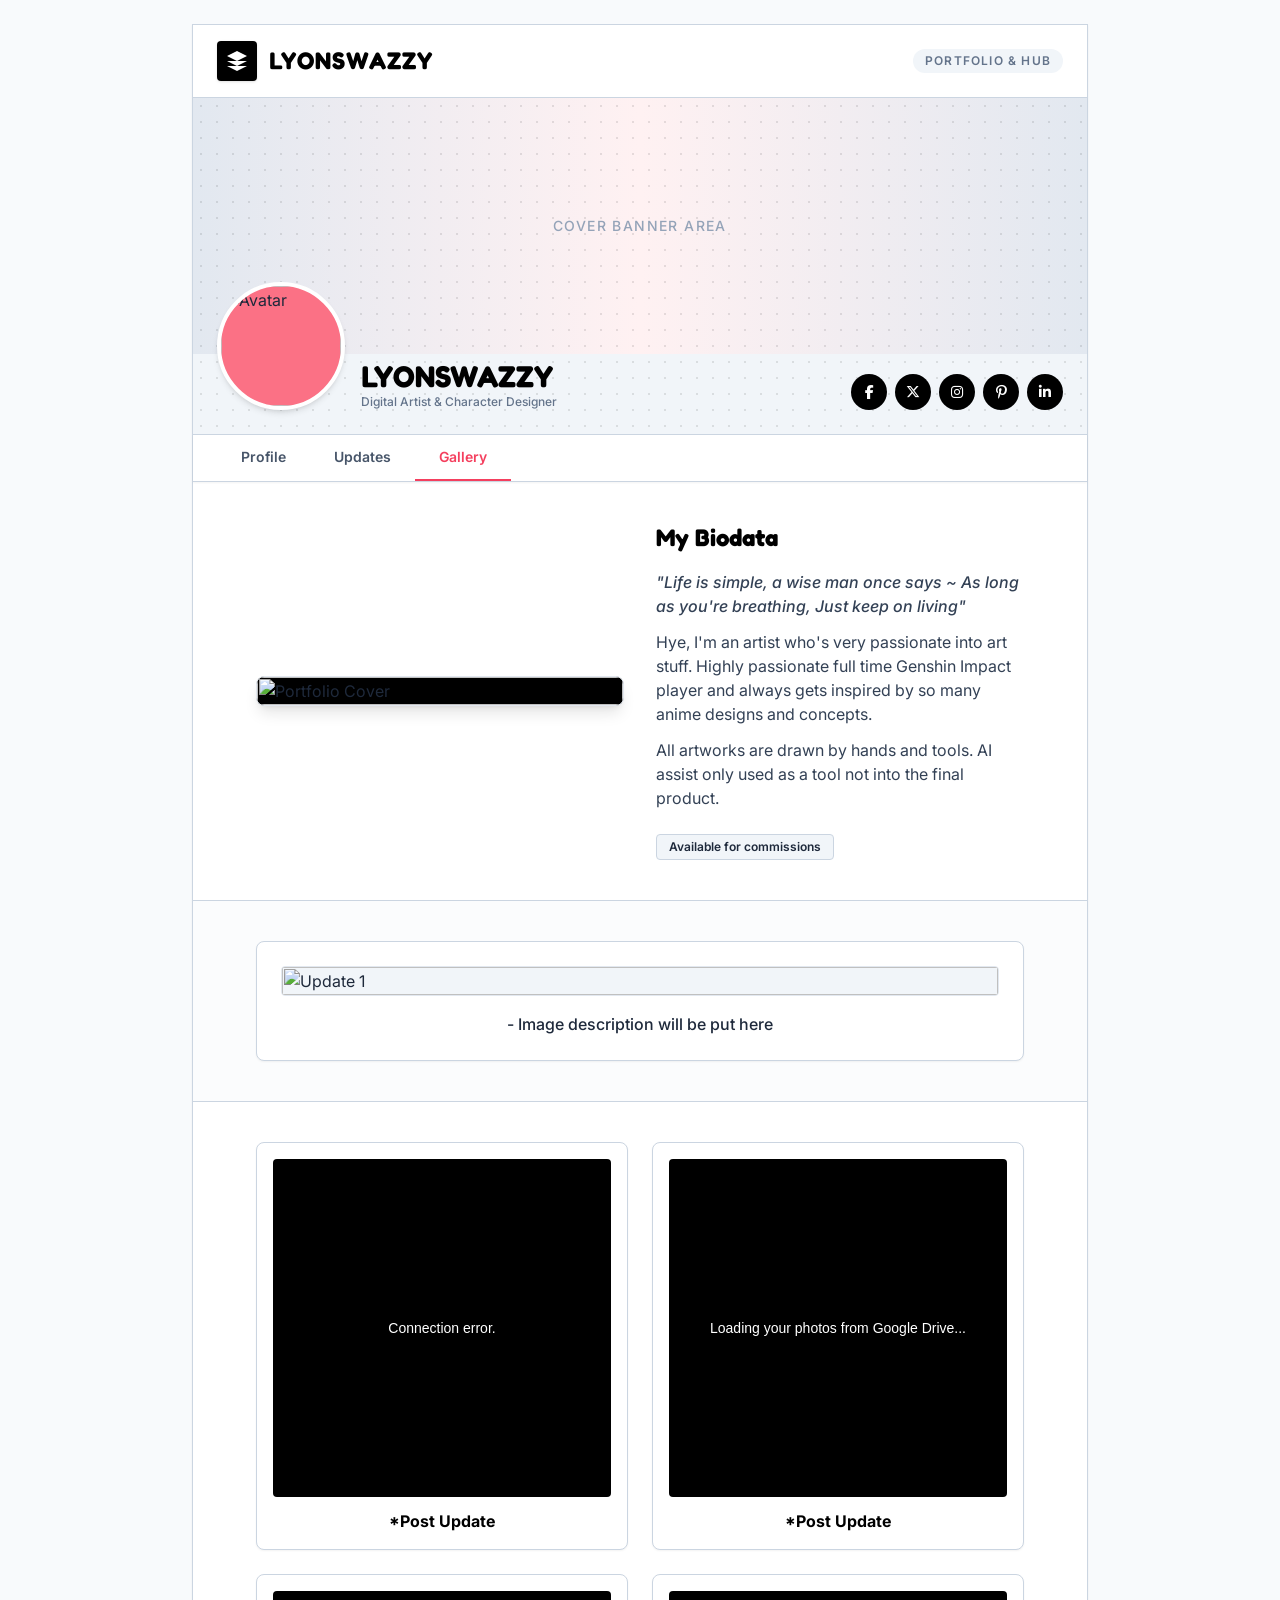
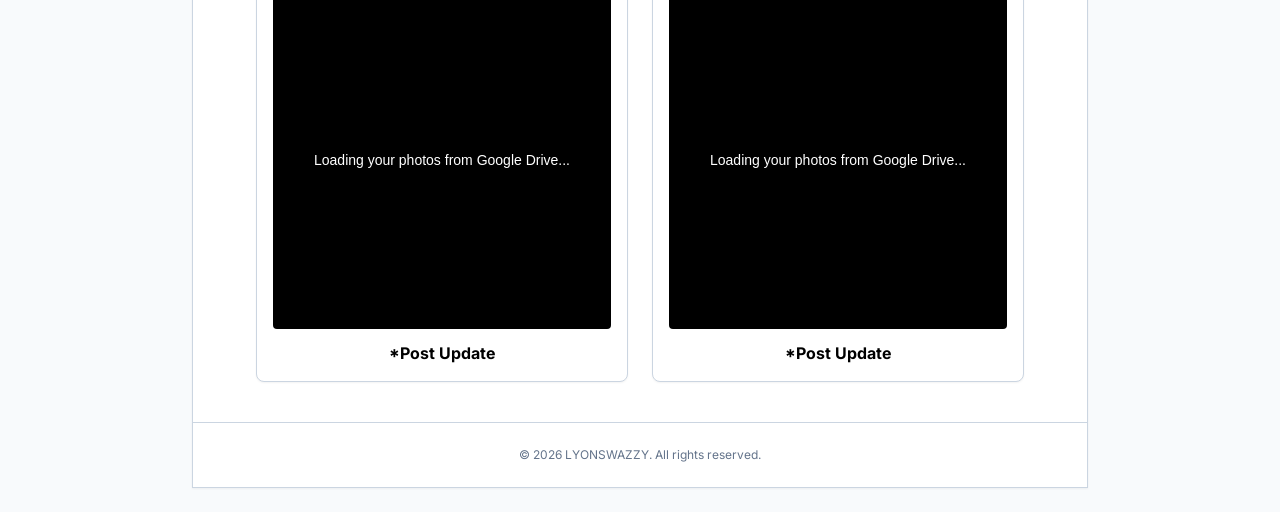
==== commit 5f0b551d: "Add files via upload" ====
--- a/L-WB-T1.html
+++ b/L-WB-T1.html
@@ -17,7 +17,7 @@
             }
         }
     </script>
-<style>*, ::before, ::after{--tw-border-spacing-x:0;--tw-border-spacing-y:0;--tw-translate-x:0;--tw-translate-y:0;--tw-rotate:0;--tw-skew-x:0;--tw-skew-y:0;--tw-scale-x:1;--tw-scale-y:1;--tw-pan-x: ;--tw-pan-y: ;--tw-pinch-zoom: ;--tw-scroll-snap-strictness:proximity;--tw-gradient-from-position: ;--tw-gradient-via-position: ;--tw-gradient-to-position: ;--tw-ordinal: ;--tw-slashed-zero: ;--tw-numeric-figure: ;--tw-numeric-spacing: ;--tw-numeric-fraction: ;--tw-ring-inset: ;--tw-ring-offset-width:0px;--tw-ring-offset-color:#fff;--tw-ring-color:rgb(59 130 246 / 0.5);--tw-ring-offset-shadow:0 0 #0000;--tw-ring-shadow:0 0 #0000;--tw-shadow:0 0 #0000;--tw-shadow-colored:0 0 #0000;--tw-blur: ;--tw-brightness: ;--tw-contrast: ;--tw-grayscale: ;--tw-hue-rotate: ;--tw-invert: ;--tw-saturate: ;--tw-sepia: ;--tw-drop-shadow: ;--tw-backdrop-blur: ;--tw-backdrop-brightness: ;--tw-backdrop-contrast: ;--tw-backdrop-grayscale: ;--tw-backdrop-hue-rotate: ;--tw-backdrop-invert: ;--tw-backdrop-opacity: ;--tw-backdrop-saturate: ;--tw-backdrop-sepia: ;--tw-contain-size: ;--tw-contain-layout: ;--tw-contain-paint: ;--tw-contain-style: }::backdrop{--tw-border-spacing-x:0;--tw-border-spacing-y:0;--tw-translate-x:0;--tw-translate-y:0;--tw-rotate:0;--tw-skew-x:0;--tw-skew-y:0;--tw-scale-x:1;--tw-scale-y:1;--tw-pan-x: ;--tw-pan-y: ;--tw-pinch-zoom: ;--tw-scroll-snap-strictness:proximity;--tw-gradient-from-position: ;--tw-gradient-via-position: ;--tw-gradient-to-position: ;--tw-ordinal: ;--tw-slashed-zero: ;--tw-numeric-figure: ;--tw-numeric-spacing: ;--tw-numeric-fraction: ;--tw-ring-inset: ;--tw-ring-offset-width:0px;--tw-ring-offset-color:#fff;--tw-ring-color:rgb(59 130 246 / 0.5);--tw-ring-offset-shadow:0 0 #0000;--tw-ring-shadow:0 0 #0000;--tw-shadow:0 0 #0000;--tw-shadow-colored:0 0 #0000;--tw-blur: ;--tw-brightness: ;--tw-contrast: ;--tw-grayscale: ;--tw-hue-rotate: ;--tw-invert: ;--tw-saturate: ;--tw-sepia: ;--tw-drop-shadow: ;--tw-backdrop-blur: ;--tw-backdrop-brightness: ;--tw-backdrop-contrast: ;--tw-backdrop-grayscale: ;--tw-backdrop-hue-rotate: ;--tw-backdrop-invert: ;--tw-backdrop-opacity: ;--tw-backdrop-saturate: ;--tw-backdrop-sepia: ;--tw-contain-size: ;--tw-contain-layout: ;--tw-contain-paint: ;--tw-contain-style: }/* ! tailwindcss v3.4.17 | MIT License | https://tailwindcss.com */*,::after,::before{box-sizing:border-box;border-width:0;border-style:solid;border-color:#e5e7eb}::after,::before{--tw-content:''}:host,html{line-height:1.5;-webkit-text-size-adjust:100%;-moz-tab-size:4;tab-size:4;font-family:Inter, sans-serif;font-feature-settings:normal;font-variation-settings:normal;-webkit-tap-highlight-color:transparent}body{margin:0;line-height:inherit}hr{height:0;color:inherit;border-top-width:1px}abbr:where([title]){-webkit-text-decoration:underline dotted;text-decoration:underline dotted}h1,h2,h3,h4,h5,h6{font-size:inherit;font-weight:inherit}a{color:inherit;text-decoration:inherit}b,strong{font-weight:bolder}code,kbd,pre,samp{font-family:ui-monospace, SFMono-Regular, Menlo, Monaco, Consolas, "Liberation Mono", "Courier New", monospace;font-feature-settings:normal;font-variation-settings:normal;font-size:1em}small{font-size:80%}sub,sup{font-size:75%;line-height:0;position:relative;vertical-align:baseline}sub{bottom:-.25em}sup{top:-.5em}table{text-indent:0;border-color:inherit;border-collapse:collapse}button,input,optgroup,select,textarea{font-family:inherit;font-feature-settings:inherit;font-variation-settings:inherit;font-size:100%;font-weight:inherit;line-height:inherit;letter-spacing:inherit;color:inherit;margin:0;padding:0}button,select{text-transform:none}button,input:where([type=button]),input:where([type=reset]),input:where([type=submit]){-webkit-appearance:button;background-color:transparent;background-image:none}:-moz-focusring{outline:auto}:-moz-ui-invalid{box-shadow:none}progress{vertical-align:baseline}::-webkit-inner-spin-button,::-webkit-outer-spin-button{height:auto}[type=search]{-webkit-appearance:textfield;outline-offset:-2px}::-webkit-search-decoration{-webkit-appearance:none}::-webkit-file-upload-button{-webkit-appearance:button;font:inherit}summary{display:list-item}blockquote,dd,dl,figure,h1,h2,h3,h4,h5,h6,hr,p,pre{margin:0}fieldset{margin:0;padding:0}legend{padding:0}menu,ol,ul{list-style:none;margin:0;padding:0}dialog{padding:0}textarea{resize:vertical}input::placeholder,textarea::placeholder{opacity:1;color:#9ca3af}[role=button],button{cursor:pointer}:disabled{cursor:default}audio,canvas,embed,iframe,img,object,svg,video{display:block;vertical-align:middle}img,video{max-width:100%;height:auto}[hidden]:where(:not([hidden=until-found])){display:none}.absolute{position:absolute}.relative{position:relative}.sticky{position:sticky}.inset-0{inset:0px}.-top-3{top:-0.75rem}.right-4{right:1rem}.top-0{top:0px}.top-\[73px\]{top:73px}.z-40{z-index:40}.z-50{z-index:50}.mx-auto{margin-left:auto;margin-right:auto}.my-0{margin-top:0px;margin-bottom:0px}.-mt-16{margin-top:-4rem}.mb-1{margin-bottom:0.25rem}.mb-3{margin-bottom:0.75rem}.mb-4{margin-bottom:1rem}.mb-6{margin-bottom:1.5rem}.mr-2{margin-right:0.5rem}.mt-1{margin-top:0.25rem}.mt-4{margin-top:1rem}.inline-block{display:inline-block}.flex{display:flex}.grid{display:grid}.hidden{display:none}.aspect-square{aspect-ratio:1 / 1}.h-10{height:2.5rem}.h-28{height:7rem}.h-3\/4{height:75%}.h-48{height:12rem}.h-6{height:1.5rem}.h-9{height:2.25rem}.h-auto{height:auto}.h-full{height:100%}.max-h-\[400px\]{max-height:400px}.max-h-\[450px\]{max-height:450px}.min-h-screen{min-height:100vh}.w-10{width:2.5rem}.w-28{width:7rem}.w-3\/4{width:75%}.w-6{width:1.5rem}.w-9{width:2.25rem}.w-full{width:100%}.min-w-max{min-width:max-content}.max-w-3xl{max-width:48rem}.max-w-4xl{max-width:56rem}.flex-shrink-0{flex-shrink:0}.flex-grow{flex-grow:1}.scroll-mt-28{scroll-margin-top:7rem}.grid-cols-1{grid-template-columns:repeat(1, minmax(0, 1fr))}.flex-col{flex-direction:column}.items-start{align-items:flex-start}.items-center{align-items:center}.justify-center{justify-content:center}.justify-between{justify-content:space-between}.gap-2{gap:0.5rem}.gap-3{gap:0.75rem}.gap-4{gap:1rem}.gap-6{gap:1.5rem}.gap-8{gap:2rem}.space-y-12 > :not([hidden]) ~ :not([hidden]){--tw-space-y-reverse:0;margin-top:calc(3rem * calc(1 - var(--tw-space-y-reverse)));margin-bottom:calc(3rem * var(--tw-space-y-reverse))}.space-y-2 > :not([hidden]) ~ :not([hidden]){--tw-space-y-reverse:0;margin-top:calc(0.5rem * calc(1 - var(--tw-space-y-reverse)));margin-bottom:calc(0.5rem * var(--tw-space-y-reverse))}.space-y-3 > :not([hidden]) ~ :not([hidden]){--tw-space-y-reverse:0;margin-top:calc(0.75rem * calc(1 - var(--tw-space-y-reverse)));margin-bottom:calc(0.75rem * var(--tw-space-y-reverse))}.space-y-6 > :not([hidden]) ~ :not([hidden]){--tw-space-y-reverse:0;margin-top:calc(1.5rem * calc(1 - var(--tw-space-y-reverse)));margin-bottom:calc(1.5rem * var(--tw-space-y-reverse))}.divide-y > :not([hidden]) ~ :not([hidden]){--tw-divide-y-reverse:0;border-top-width:calc(1px * calc(1 - var(--tw-divide-y-reverse)));border-bottom-width:calc(1px * var(--tw-divide-y-reverse))}.divide-slate-300 > :not([hidden]) ~ :not([hidden]){--tw-divide-opacity:1;border-color:rgb(203 213 225 / var(--tw-divide-opacity, 1))}.overflow-hidden{overflow:hidden}.overflow-x-auto{overflow-x:auto}.scroll-smooth{scroll-behavior:smooth}.rounded{border-radius:0.25rem}.rounded-full{border-radius:9999px}.rounded-lg{border-radius:0.5rem}.border{border-width:1px}.border-2{border-width:2px}.border-4{border-width:4px}.border-b{border-bottom-width:1px}.border-b-2{border-bottom-width:2px}.border-t{border-top-width:1px}.border-rose-500{--tw-border-opacity:1;border-color:rgb(244 63 94 / var(--tw-border-opacity, 1))}.border-slate-200{--tw-border-opacity:1;border-color:rgb(226 232 240 / var(--tw-border-opacity, 1))}.border-slate-300{--tw-border-opacity:1;border-color:rgb(203 213 225 / var(--tw-border-opacity, 1))}.border-transparent{border-color:transparent}.border-white{--tw-border-opacity:1;border-color:rgb(255 255 255 / var(--tw-border-opacity, 1))}.bg-black{--tw-bg-opacity:1;background-color:rgb(0 0 0 / var(--tw-bg-opacity, 1))}.bg-indigo-600{--tw-bg-opacity:1;background-color:rgb(79 70 229 / var(--tw-bg-opacity, 1))}.bg-rose-400{--tw-bg-opacity:1;background-color:rgb(251 113 133 / var(--tw-bg-opacity, 1))}.bg-rose-500{--tw-bg-opacity:1;background-color:rgb(244 63 94 / var(--tw-bg-opacity, 1))}.bg-slate-100{--tw-bg-opacity:1;background-color:rgb(241 245 249 / var(--tw-bg-opacity, 1))}.bg-slate-50{--tw-bg-opacity:1;background-color:rgb(248 250 252 / var(--tw-bg-opacity, 1))}.bg-slate-50\/50{background-color:rgb(248 250 252 / 0.5)}.bg-white{--tw-bg-opacity:1;background-color:rgb(255 255 255 / var(--tw-bg-opacity, 1))}.bg-\[radial-gradient\(\#000_1px\2c transparent_1px\)\]{background-image:radial-gradient(#000 1px,transparent 1px)}.bg-gradient-to-r{background-image:linear-gradient(to right, var(--tw-gradient-stops))}.from-slate-200{--tw-gradient-from:#e2e8f0 var(--tw-gradient-from-position);--tw-gradient-to:rgb(226 232 240 / 0) var(--tw-gradient-to-position);--tw-gradient-stops:var(--tw-gradient-from), var(--tw-gradient-to)}.via-rose-50{--tw-gradient-to:rgb(255 241 242 / 0)  var(--tw-gradient-to-position);--tw-gradient-stops:var(--tw-gradient-from), #fff1f2 var(--tw-gradient-via-position), var(--tw-gradient-to)}.to-slate-200{--tw-gradient-to:#e2e8f0 var(--tw-gradient-to-position)}.object-contain{object-fit:contain}.object-cover{object-fit:cover}.p-4{padding:1rem}.p-6{padding:1.5rem}.px-2\.5{padding-left:0.625rem;padding-right:0.625rem}.px-3{padding-left:0.75rem;padding-right:0.75rem}.px-6{padding-left:1.5rem;padding-right:1.5rem}.py-0\.5{padding-top:0.125rem;padding-bottom:0.125rem}.py-1{padding-top:0.25rem;padding-bottom:0.25rem}.py-1\.5{padding-top:0.375rem;padding-bottom:0.375rem}.py-2{padding-top:0.5rem;padding-bottom:0.5rem}.py-3{padding-top:0.75rem;padding-bottom:0.75rem}.py-4{padding-top:1rem;padding-bottom:1rem}.py-6{padding-top:1.5rem;padding-bottom:1.5rem}.pb-6{padding-bottom:1.5rem}.pt-2{padding-top:0.5rem}.text-left{text-align:left}.text-center{text-align:center}.font-display{font-family:Fredoka, sans-serif}.font-sans{font-family:Inter, sans-serif}.text-2xl{font-size:1.5rem;line-height:2rem}.text-lg{font-size:1.125rem;line-height:1.75rem}.text-sm{font-size:0.875rem;line-height:1.25rem}.text-xl{font-size:1.25rem;line-height:1.75rem}.text-xs{font-size:0.75rem;line-height:1rem}.font-bold{font-weight:700}.font-medium{font-weight:500}.font-semibold{font-weight:600}.uppercase{text-transform:uppercase}.italic{font-style:italic}.leading-relaxed{line-height:1.625}.tracking-wider{letter-spacing:0.05em}.tracking-widest{letter-spacing:0.1em}.text-black{--tw-text-opacity:1;color:rgb(0 0 0 / var(--tw-text-opacity, 1))}.text-green-500{--tw-text-opacity:1;color:rgb(34 197 94 / var(--tw-text-opacity, 1))}.text-rose-500{--tw-text-opacity:1;color:rgb(244 63 94 / var(--tw-text-opacity, 1))}.text-slate-400{--tw-text-opacity:1;color:rgb(148 163 184 / var(--tw-text-opacity, 1))}.text-slate-500{--tw-text-opacity:1;color:rgb(100 116 139 / var(--tw-text-opacity, 1))}.text-slate-600{--tw-text-opacity:1;color:rgb(71 85 105 / var(--tw-text-opacity, 1))}.text-slate-700{--tw-text-opacity:1;color:rgb(51 65 85 / var(--tw-text-opacity, 1))}.text-slate-800{--tw-text-opacity:1;color:rgb(30 41 59 / var(--tw-text-opacity, 1))}.text-white{--tw-text-opacity:1;color:rgb(255 255 255 / var(--tw-text-opacity, 1))}.antialiased{-webkit-font-smoothing:antialiased;-moz-osx-font-smoothing:grayscale}.opacity-10{opacity:0.1}.opacity-90{opacity:0.9}.shadow{--tw-shadow:0 1px 3px 0 rgb(0 0 0 / 0.1), 0 1px 2px -1px rgb(0 0 0 / 0.1);--tw-shadow-colored:0 1px 3px 0 var(--tw-shadow-color), 0 1px 2px -1px var(--tw-shadow-color);box-shadow:var(--tw-ring-offset-shadow, 0 0 #0000), var(--tw-ring-shadow, 0 0 #0000), var(--tw-shadow)}.shadow-inner{--tw-shadow:inset 0 2px 4px 0 rgb(0 0 0 / 0.05);--tw-shadow-colored:inset 0 2px 4px 0 var(--tw-shadow-color);box-shadow:var(--tw-ring-offset-shadow, 0 0 #0000), var(--tw-ring-shadow, 0 0 #0000), var(--tw-shadow)}.shadow-lg{--tw-shadow:0 10px 15px -3px rgb(0 0 0 / 0.1), 0 4px 6px -4px rgb(0 0 0 / 0.1);--tw-shadow-colored:0 10px 15px -3px var(--tw-shadow-color), 0 4px 6px -4px var(--tw-shadow-color);box-shadow:var(--tw-ring-offset-shadow, 0 0 #0000), var(--tw-ring-shadow, 0 0 #0000), var(--tw-shadow)}.shadow-md{--tw-shadow:0 4px 6px -1px rgb(0 0 0 / 0.1), 0 2px 4px -2px rgb(0 0 0 / 0.1);--tw-shadow-colored:0 4px 6px -1px var(--tw-shadow-color), 0 2px 4px -2px var(--tw-shadow-color);box-shadow:var(--tw-ring-offset-shadow, 0 0 #0000), var(--tw-ring-shadow, 0 0 #0000), var(--tw-shadow)}.shadow-sm{--tw-shadow:0 1px 2px 0 rgb(0 0 0 / 0.05);--tw-shadow-colored:0 1px 2px 0 var(--tw-shadow-color);box-shadow:var(--tw-ring-offset-shadow, 0 0 #0000), var(--tw-ring-shadow, 0 0 #0000), var(--tw-shadow)}.transition{transition-property:color, background-color, border-color, fill, stroke, opacity, box-shadow, transform, filter, -webkit-text-decoration-color, -webkit-backdrop-filter;transition-property:color, background-color, border-color, text-decoration-color, fill, stroke, opacity, box-shadow, transform, filter, backdrop-filter;transition-property:color, background-color, border-color, text-decoration-color, fill, stroke, opacity, box-shadow, transform, filter, backdrop-filter, -webkit-text-decoration-color, -webkit-backdrop-filter;transition-timing-function:cubic-bezier(0.4, 0, 0.2, 1);transition-duration:150ms}.duration-500{transition-duration:500ms}.\[background-size\:16px_16px\]{background-size:16px 16px}.hover\:scale-105:hover{--tw-scale-x:1.05;--tw-scale-y:1.05;transform:translate(var(--tw-translate-x), var(--tw-translate-y)) rotate(var(--tw-rotate)) skewX(var(--tw-skew-x)) skewY(var(--tw-skew-y)) scaleX(var(--tw-scale-x)) scaleY(var(--tw-scale-y))}.hover\:bg-rose-600:hover{--tw-bg-opacity:1;background-color:rgb(225 29 72 / var(--tw-bg-opacity, 1))}.hover\:bg-slate-800:hover{--tw-bg-opacity:1;background-color:rgb(30 41 59 / var(--tw-bg-opacity, 1))}.hover\:text-black:hover{--tw-text-opacity:1;color:rgb(0 0 0 / var(--tw-text-opacity, 1))}.hover\:text-rose-600:hover{--tw-text-opacity:1;color:rgb(225 29 72 / var(--tw-text-opacity, 1))}@media (min-width: 640px){.sm\:my-6{margin-top:1.5rem;margin-bottom:1.5rem}.sm\:-mt-20{margin-top:-5rem}.sm\:flex{display:flex}.sm\:h-32{height:8rem}.sm\:h-64{height:16rem}.sm\:w-32{width:8rem}.sm\:grid-cols-2{grid-template-columns:repeat(2, minmax(0, 1fr))}.sm\:grid-cols-3{grid-template-columns:repeat(3, minmax(0, 1fr))}.sm\:flex-row{flex-direction:row}.sm\:items-end{align-items:flex-end}.sm\:p-10{padding:2.5rem}.sm\:p-6{padding:1.5rem}.sm\:text-3xl{font-size:1.875rem;line-height:2.25rem}.sm\:text-base{font-size:1rem;line-height:1.5rem}}@media (min-width: 768px){.md\:w-1\/2{width:50%}.md\:grid-cols-2{grid-template-columns:repeat(2, minmax(0, 1fr))}.md\:flex-row{flex-direction:row}}</style><style>*, ::before, ::after{--tw-border-spacing-x:0;--tw-border-spacing-y:0;--tw-translate-x:0;--tw-translate-y:0;--tw-rotate:0;--tw-skew-x:0;--tw-skew-y:0;--tw-scale-x:1;--tw-scale-y:1;--tw-pan-x: ;--tw-pan-y: ;--tw-pinch-zoom: ;--tw-scroll-snap-strictness:proximity;--tw-gradient-from-position: ;--tw-gradient-via-position: ;--tw-gradient-to-position: ;--tw-ordinal: ;--tw-slashed-zero: ;--tw-numeric-figure: ;--tw-numeric-spacing: ;--tw-numeric-fraction: ;--tw-ring-inset: ;--tw-ring-offset-width:0px;--tw-ring-offset-color:#fff;--tw-ring-color:rgb(59 130 246 / 0.5);--tw-ring-offset-shadow:0 0 #0000;--tw-ring-shadow:0 0 #0000;--tw-shadow:0 0 #0000;--tw-shadow-colored:0 0 #0000;--tw-blur: ;--tw-brightness: ;--tw-contrast: ;--tw-grayscale: ;--tw-hue-rotate: ;--tw-invert: ;--tw-saturate: ;--tw-sepia: ;--tw-drop-shadow: ;--tw-backdrop-blur: ;--tw-backdrop-brightness: ;--tw-backdrop-contrast: ;--tw-backdrop-grayscale: ;--tw-backdrop-hue-rotate: ;--tw-backdrop-invert: ;--tw-backdrop-opacity: ;--tw-backdrop-saturate: ;--tw-backdrop-sepia: ;--tw-contain-size: ;--tw-contain-layout: ;--tw-contain-paint: ;--tw-contain-style: }::backdrop{--tw-border-spacing-x:0;--tw-border-spacing-y:0;--tw-translate-x:0;--tw-translate-y:0;--tw-rotate:0;--tw-skew-x:0;--tw-skew-y:0;--tw-scale-x:1;--tw-scale-y:1;--tw-pan-x: ;--tw-pan-y: ;--tw-pinch-zoom: ;--tw-scroll-snap-strictness:proximity;--tw-gradient-from-position: ;--tw-gradient-via-position: ;--tw-gradient-to-position: ;--tw-ordinal: ;--tw-slashed-zero: ;--tw-numeric-figure: ;--tw-numeric-spacing: ;--tw-numeric-fraction: ;--tw-ring-inset: ;--tw-ring-offset-width:0px;--tw-ring-offset-color:#fff;--tw-ring-color:rgb(59 130 246 / 0.5);--tw-ring-offset-shadow:0 0 #0000;--tw-ring-shadow:0 0 #0000;--tw-shadow:0 0 #0000;--tw-shadow-colored:0 0 #0000;--tw-blur: ;--tw-brightness: ;--tw-contrast: ;--tw-grayscale: ;--tw-hue-rotate: ;--tw-invert: ;--tw-saturate: ;--tw-sepia: ;--tw-drop-shadow: ;--tw-backdrop-blur: ;--tw-backdrop-brightness: ;--tw-backdrop-contrast: ;--tw-backdrop-grayscale: ;--tw-backdrop-hue-rotate: ;--tw-backdrop-invert: ;--tw-backdrop-opacity: ;--tw-backdrop-saturate: ;--tw-backdrop-sepia: ;--tw-contain-size: ;--tw-contain-layout: ;--tw-contain-paint: ;--tw-contain-style: }/* ! tailwindcss v3.4.17 | MIT License | https://tailwindcss.com */*,::after,::before{box-sizing:border-box;border-width:0;border-style:solid;border-color:#e5e7eb}::after,::before{--tw-content:''}:host,html{line-height:1.5;-webkit-text-size-adjust:100%;-moz-tab-size:4;tab-size:4;font-family:Inter, sans-serif;font-feature-settings:normal;font-variation-settings:normal;-webkit-tap-highlight-color:transparent}body{margin:0;line-height:inherit}hr{height:0;color:inherit;border-top-width:1px}abbr:where([title]){-webkit-text-decoration:underline dotted;text-decoration:underline dotted}h1,h2,h3,h4,h5,h6{font-size:inherit;font-weight:inherit}a{color:inherit;text-decoration:inherit}b,strong{font-weight:bolder}code,kbd,pre,samp{font-family:ui-monospace, SFMono-Regular, Menlo, Monaco, Consolas, "Liberation Mono", "Courier New", monospace;font-feature-settings:normal;font-variation-settings:normal;font-size:1em}small{font-size:80%}sub,sup{font-size:75%;line-height:0;position:relative;vertical-align:baseline}sub{bottom:-.25em}sup{top:-.5em}table{text-indent:0;border-color:inherit;border-collapse:collapse}button,input,optgroup,select,textarea{font-family:inherit;font-feature-settings:inherit;font-variation-settings:inherit;font-size:100%;font-weight:inherit;line-height:inherit;letter-spacing:inherit;color:inherit;margin:0;padding:0}button,select{text-transform:none}button,input:where([type=button]),input:where([type=reset]),input:where([type=submit]){-webkit-appearance:button;background-color:transparent;background-image:none}:-moz-focusring{outline:auto}:-moz-ui-invalid{box-shadow:none}progress{vertical-align:baseline}::-webkit-inner-spin-button,::-webkit-outer-spin-button{height:auto}[type=search]{-webkit-appearance:textfield;outline-offset:-2px}::-webkit-search-decoration{-webkit-appearance:none}::-webkit-file-upload-button{-webkit-appearance:button;font:inherit}summary{display:list-item}blockquote,dd,dl,figure,h1,h2,h3,h4,h5,h6,hr,p,pre{margin:0}fieldset{margin:0;padding:0}legend{padding:0}menu,ol,ul{list-style:none;margin:0;padding:0}dialog{padding:0}textarea{resize:vertical}input::placeholder,textarea::placeholder{opacity:1;color:#9ca3af}[role=button],button{cursor:pointer}:disabled{cursor:default}audio,canvas,embed,iframe,img,object,svg,video{display:block;vertical-align:middle}img,video{max-width:100%;height:auto}[hidden]:where(:not([hidden=until-found])){display:none}.absolute{position:absolute}.relative{position:relative}.sticky{position:sticky}.inset-0{inset:0px}.top-0{top:0px}.top-\[73px\]{top:73px}.z-40{z-index:40}.z-50{z-index:50}.mx-auto{margin-left:auto;margin-right:auto}.my-0{margin-top:0px;margin-bottom:0px}.-mt-16{margin-top:-4rem}.inline-block{display:inline-block}.flex{display:flex}.grid{display:grid}.hidden{display:none}.aspect-square{aspect-ratio:1 / 1}.h-10{height:2.5rem}.h-28{height:7rem}.h-3\/4{height:75%}.h-48{height:12rem}.h-6{height:1.5rem}.h-9{height:2.25rem}.h-auto{height:auto}.h-full{height:100%}.max-h-\[400px\]{max-height:400px}.max-h-\[450px\]{max-height:450px}.min-h-screen{min-height:100vh}.w-10{width:2.5rem}.w-28{width:7rem}.w-3\/4{width:75%}.w-6{width:1.5rem}.w-9{width:2.25rem}.w-full{width:100%}.min-w-max{min-width:max-content}.max-w-3xl{max-width:48rem}.max-w-4xl{max-width:56rem}.flex-shrink-0{flex-shrink:0}.flex-grow{flex-grow:1}.scroll-mt-28{scroll-margin-top:7rem}.grid-cols-1{grid-template-columns:repeat(1, minmax(0, 1fr))}.flex-col{flex-direction:column}.items-start{align-items:flex-start}.items-center{align-items:center}.justify-center{justify-content:center}.justify-between{justify-content:space-between}.gap-2{gap:0.5rem}.gap-3{gap:0.75rem}.gap-4{gap:1rem}.gap-6{gap:1.5rem}.gap-8{gap:2rem}.space-y-12 > :not([hidden]) ~ :not([hidden]){--tw-space-y-reverse:0;margin-top:calc(3rem * calc(1 - var(--tw-space-y-reverse)));margin-bottom:calc(3rem * var(--tw-space-y-reverse))}.space-y-3 > :not([hidden]) ~ :not([hidden]){--tw-space-y-reverse:0;margin-top:calc(0.75rem * calc(1 - var(--tw-space-y-reverse)));margin-bottom:calc(0.75rem * var(--tw-space-y-reverse))}.divide-y > :not([hidden]) ~ :not([hidden]){--tw-divide-y-reverse:0;border-top-width:calc(1px * calc(1 - var(--tw-divide-y-reverse)));border-bottom-width:calc(1px * var(--tw-divide-y-reverse))}.divide-slate-300 > :not([hidden]) ~ :not([hidden]){--tw-divide-opacity:1;border-color:rgb(203 213 225 / var(--tw-divide-opacity, 1))}.overflow-hidden{overflow:hidden}.overflow-x-auto{overflow-x:auto}.scroll-smooth{scroll-behavior:smooth}.rounded{border-radius:0.25rem}.rounded-full{border-radius:9999px}.rounded-lg{border-radius:0.5rem}.border{border-width:1px}.border-4{border-width:4px}.border-b{border-bottom-width:1px}.border-b-2{border-bottom-width:2px}.border-t{border-top-width:1px}.border-rose-500{--tw-border-opacity:1;border-color:rgb(244 63 94 / var(--tw-border-opacity, 1))}.border-slate-200{--tw-border-opacity:1;border-color:rgb(226 232 240 / var(--tw-border-opacity, 1))}.border-slate-300{--tw-border-opacity:1;border-color:rgb(203 213 225 / var(--tw-border-opacity, 1))}.border-transparent{border-color:transparent}.border-white{--tw-border-opacity:1;border-color:rgb(255 255 255 / var(--tw-border-opacity, 1))}.bg-black{--tw-bg-opacity:1;background-color:rgb(0 0 0 / var(--tw-bg-opacity, 1))}.bg-indigo-600{--tw-bg-opacity:1;background-color:rgb(79 70 229 / var(--tw-bg-opacity, 1))}.bg-rose-400{--tw-bg-opacity:1;background-color:rgb(251 113 133 / var(--tw-bg-opacity, 1))}.bg-rose-500{--tw-bg-opacity:1;background-color:rgb(244 63 94 / var(--tw-bg-opacity, 1))}.bg-slate-100{--tw-bg-opacity:1;background-color:rgb(241 245 249 / var(--tw-bg-opacity, 1))}.bg-slate-50{--tw-bg-opacity:1;background-color:rgb(248 250 252 / var(--tw-bg-opacity, 1))}.bg-slate-50\/50{background-color:rgb(248 250 252 / 0.5)}.bg-white{--tw-bg-opacity:1;background-color:rgb(255 255 255 / var(--tw-bg-opacity, 1))}.bg-\[radial-gradient\(\#000_1px\2c transparent_1px\)\]{background-image:radial-gradient(#000 1px,transparent 1px)}.bg-gradient-to-r{background-image:linear-gradient(to right, var(--tw-gradient-stops))}.from-slate-200{--tw-gradient-from:#e2e8f0 var(--tw-gradient-from-position);--tw-gradient-to:rgb(226 232 240 / 0) var(--tw-gradient-to-position);--tw-gradient-stops:var(--tw-gradient-from), var(--tw-gradient-to)}.via-rose-50{--tw-gradient-to:rgb(255 241 242 / 0)  var(--tw-gradient-to-position);--tw-gradient-stops:var(--tw-gradient-from), #fff1f2 var(--tw-gradient-via-position), var(--tw-gradient-to)}.to-slate-200{--tw-gradient-to:#e2e8f0 var(--tw-gradient-to-position)}.object-contain{object-fit:contain}.object-cover{object-fit:cover}.p-4{padding:1rem}.p-6{padding:1.5rem}.px-3{padding-left:0.75rem;padding-right:0.75rem}.px-6{padding-left:1.5rem;padding-right:1.5rem}.py-1{padding-top:0.25rem;padding-bottom:0.25rem}.py-3{padding-top:0.75rem;padding-bottom:0.75rem}.py-4{padding-top:1rem;padding-bottom:1rem}.py-6{padding-top:1.5rem;padding-bottom:1.5rem}.pb-6{padding-bottom:1.5rem}.pt-2{padding-top:0.5rem}.text-center{text-align:center}.font-display{font-family:Fredoka, sans-serif}.font-sans{font-family:Inter, sans-serif}.text-2xl{font-size:1.5rem;line-height:2rem}.text-lg{font-size:1.125rem;line-height:1.75rem}.text-sm{font-size:0.875rem;line-height:1.25rem}.text-xs{font-size:0.75rem;line-height:1rem}.font-bold{font-weight:700}.font-medium{font-weight:500}.font-semibold{font-weight:600}.uppercase{text-transform:uppercase}.italic{font-style:italic}.leading-relaxed{line-height:1.625}.tracking-wider{letter-spacing:0.05em}.tracking-widest{letter-spacing:0.1em}.text-black{--tw-text-opacity:1;color:rgb(0 0 0 / var(--tw-text-opacity, 1))}.text-rose-500{--tw-text-opacity:1;color:rgb(244 63 94 / var(--tw-text-opacity, 1))}.text-slate-400{--tw-text-opacity:1;color:rgb(148 163 184 / var(--tw-text-opacity, 1))}.text-slate-500{--tw-text-opacity:1;color:rgb(100 116 139 / var(--tw-text-opacity, 1))}.text-slate-600{--tw-text-opacity:1;color:rgb(71 85 105 / var(--tw-text-opacity, 1))}.text-slate-700{--tw-text-opacity:1;color:rgb(51 65 85 / var(--tw-text-opacity, 1))}.text-slate-800{--tw-text-opacity:1;color:rgb(30 41 59 / var(--tw-text-opacity, 1))}.text-white{--tw-text-opacity:1;color:rgb(255 255 255 / var(--tw-text-opacity, 1))}.antialiased{-webkit-font-smoothing:antialiased;-moz-osx-font-smoothing:grayscale}.opacity-10{opacity:0.1}.opacity-90{opacity:0.9}.shadow{--tw-shadow:0 1px 3px 0 rgb(0 0 0 / 0.1), 0 1px 2px -1px rgb(0 0 0 / 0.1);--tw-shadow-colored:0 1px 3px 0 var(--tw-shadow-color), 0 1px 2px -1px var(--tw-shadow-color);box-shadow:var(--tw-ring-offset-shadow, 0 0 #0000), var(--tw-ring-shadow, 0 0 #0000), var(--tw-shadow)}.shadow-inner{--tw-shadow:inset 0 2px 4px 0 rgb(0 0 0 / 0.05);--tw-shadow-colored:inset 0 2px 4px 0 var(--tw-shadow-color);box-shadow:var(--tw-ring-offset-shadow, 0 0 #0000), var(--tw-ring-shadow, 0 0 #0000), var(--tw-shadow)}.shadow-lg{--tw-shadow:0 10px 15px -3px rgb(0 0 0 / 0.1), 0 4px 6px -4px rgb(0 0 0 / 0.1);--tw-shadow-colored:0 10px 15px -3px var(--tw-shadow-color), 0 4px 6px -4px var(--tw-shadow-color);box-shadow:var(--tw-ring-offset-shadow, 0 0 #0000), var(--tw-ring-shadow, 0 0 #0000), var(--tw-shadow)}.shadow-md{--tw-shadow:0 4px 6px -1px rgb(0 0 0 / 0.1), 0 2px 4px -2px rgb(0 0 0 / 0.1);--tw-shadow-colored:0 4px 6px -1px var(--tw-shadow-color), 0 2px 4px -2px var(--tw-shadow-color);box-shadow:var(--tw-ring-offset-shadow, 0 0 #0000), var(--tw-ring-shadow, 0 0 #0000), var(--tw-shadow)}.shadow-sm{--tw-shadow:0 1px 2px 0 rgb(0 0 0 / 0.05);--tw-shadow-colored:0 1px 2px 0 var(--tw-shadow-color);box-shadow:var(--tw-ring-offset-shadow, 0 0 #0000), var(--tw-ring-shadow, 0 0 #0000), var(--tw-shadow)}.transition{transition-property:color, background-color, border-color, fill, stroke, opacity, box-shadow, transform, filter, -webkit-text-decoration-color, -webkit-backdrop-filter;transition-property:color, background-color, border-color, text-decoration-color, fill, stroke, opacity, box-shadow, transform, filter, backdrop-filter;transition-property:color, background-color, border-color, text-decoration-color, fill, stroke, opacity, box-shadow, transform, filter, backdrop-filter, -webkit-text-decoration-color, -webkit-backdrop-filter;transition-timing-function:cubic-bezier(0.4, 0, 0.2, 1);transition-duration:150ms}.duration-500{transition-duration:500ms}.\[background-size\:16px_16px\]{background-size:16px 16px}.hover\:scale-105:hover{--tw-scale-x:1.05;--tw-scale-y:1.05;transform:translate(var(--tw-translate-x), var(--tw-translate-y)) rotate(var(--tw-rotate)) skewX(var(--tw-skew-x)) skewY(var(--tw-skew-y)) scaleX(var(--tw-scale-x)) scaleY(var(--tw-scale-y))}.hover\:bg-slate-800:hover{--tw-bg-opacity:1;background-color:rgb(30 41 59 / var(--tw-bg-opacity, 1))}.hover\:text-black:hover{--tw-text-opacity:1;color:rgb(0 0 0 / var(--tw-text-opacity, 1))}.hover\:text-rose-600:hover{--tw-text-opacity:1;color:rgb(225 29 72 / var(--tw-text-opacity, 1))}@media (min-width: 640px){.sm\:my-6{margin-top:1.5rem;margin-bottom:1.5rem}.sm\:-mt-20{margin-top:-5rem}.sm\:flex{display:flex}.sm\:h-32{height:8rem}.sm\:h-64{height:16rem}.sm\:w-32{width:8rem}.sm\:grid-cols-2{grid-template-columns:repeat(2, minmax(0, 1fr))}.sm\:flex-row{flex-direction:row}.sm\:items-end{align-items:flex-end}.sm\:p-10{padding:2.5rem}.sm\:p-6{padding:1.5rem}.sm\:text-3xl{font-size:1.875rem;line-height:2.25rem}.sm\:text-base{font-size:1rem;line-height:1.5rem}}@media (min-width: 768px){.md\:w-1\/2{width:50%}.md\:flex-row{flex-direction:row}}</style><style>*, ::before, ::after{--tw-border-spacing-x:0;--tw-border-spacing-y:0;--tw-translate-x:0;--tw-translate-y:0;--tw-rotate:0;--tw-skew-x:0;--tw-skew-y:0;--tw-scale-x:1;--tw-scale-y:1;--tw-pan-x: ;--tw-pan-y: ;--tw-pinch-zoom: ;--tw-scroll-snap-strictness:proximity;--tw-gradient-from-position: ;--tw-gradient-via-position: ;--tw-gradient-to-position: ;--tw-ordinal: ;--tw-slashed-zero: ;--tw-numeric-figure: ;--tw-numeric-spacing: ;--tw-numeric-fraction: ;--tw-ring-inset: ;--tw-ring-offset-width:0px;--tw-ring-offset-color:#fff;--tw-ring-color:rgb(59 130 246 / 0.5);--tw-ring-offset-shadow:0 0 #0000;--tw-ring-shadow:0 0 #0000;--tw-shadow:0 0 #0000;--tw-shadow-colored:0 0 #0000;--tw-blur: ;--tw-brightness: ;--tw-contrast: ;--tw-grayscale: ;--tw-hue-rotate: ;--tw-invert: ;--tw-saturate: ;--tw-sepia: ;--tw-drop-shadow: ;--tw-backdrop-blur: ;--tw-backdrop-brightness: ;--tw-backdrop-contrast: ;--tw-backdrop-grayscale: ;--tw-backdrop-hue-rotate: ;--tw-backdrop-invert: ;--tw-backdrop-opacity: ;--tw-backdrop-saturate: ;--tw-backdrop-sepia: ;--tw-contain-size: ;--tw-contain-layout: ;--tw-contain-paint: ;--tw-contain-style: }::backdrop{--tw-border-spacing-x:0;--tw-border-spacing-y:0;--tw-translate-x:0;--tw-translate-y:0;--tw-rotate:0;--tw-skew-x:0;--tw-skew-y:0;--tw-scale-x:1;--tw-scale-y:1;--tw-pan-x: ;--tw-pan-y: ;--tw-pinch-zoom: ;--tw-scroll-snap-strictness:proximity;--tw-gradient-from-position: ;--tw-gradient-via-position: ;--tw-gradient-to-position: ;--tw-ordinal: ;--tw-slashed-zero: ;--tw-numeric-figure: ;--tw-numeric-spacing: ;--tw-numeric-fraction: ;--tw-ring-inset: ;--tw-ring-offset-width:0px;--tw-ring-offset-color:#fff;--tw-ring-color:rgb(59 130 246 / 0.5);--tw-ring-offset-shadow:0 0 #0000;--tw-ring-shadow:0 0 #0000;--tw-shadow:0 0 #0000;--tw-shadow-colored:0 0 #0000;--tw-blur: ;--tw-brightness: ;--tw-contrast: ;--tw-grayscale: ;--tw-hue-rotate: ;--tw-invert: ;--tw-saturate: ;--tw-sepia: ;--tw-drop-shadow: ;--tw-backdrop-blur: ;--tw-backdrop-brightness: ;--tw-backdrop-contrast: ;--tw-backdrop-grayscale: ;--tw-backdrop-hue-rotate: ;--tw-backdrop-invert: ;--tw-backdrop-opacity: ;--tw-backdrop-saturate: ;--tw-backdrop-sepia: ;--tw-contain-size: ;--tw-contain-layout: ;--tw-contain-paint: ;--tw-contain-style: }/* ! tailwindcss v3.4.17 | MIT License | https://tailwindcss.com */*,::after,::before{box-sizing:border-box;border-width:0;border-style:solid;border-color:#e5e7eb}::after,::before{--tw-content:''}:host,html{line-height:1.5;-webkit-text-size-adjust:100%;-moz-tab-size:4;tab-size:4;font-family:Inter, sans-serif;font-feature-settings:normal;font-variation-settings:normal;-webkit-tap-highlight-color:transparent}body{margin:0;line-height:inherit}hr{height:0;color:inherit;border-top-width:1px}abbr:where([title]){-webkit-text-decoration:underline dotted;text-decoration:underline dotted}h1,h2,h3,h4,h5,h6{font-size:inherit;font-weight:inherit}a{color:inherit;text-decoration:inherit}b,strong{font-weight:bolder}code,kbd,pre,samp{font-family:ui-monospace, SFMono-Regular, Menlo, Monaco, Consolas, "Liberation Mono", "Courier New", monospace;font-feature-settings:normal;font-variation-settings:normal;font-size:1em}small{font-size:80%}sub,sup{font-size:75%;line-height:0;position:relative;vertical-align:baseline}sub{bottom:-.25em}sup{top:-.5em}table{text-indent:0;border-color:inherit;border-collapse:collapse}button,input,optgroup,select,textarea{font-family:inherit;font-feature-settings:inherit;font-variation-settings:inherit;font-size:100%;font-weight:inherit;line-height:inherit;letter-spacing:inherit;color:inherit;margin:0;padding:0}button,select{text-transform:none}button,input:where([type=button]),input:where([type=reset]),input:where([type=submit]){-webkit-appearance:button;background-color:transparent;background-image:none}:-moz-focusring{outline:auto}:-moz-ui-invalid{box-shadow:none}progress{vertical-align:baseline}::-webkit-inner-spin-button,::-webkit-outer-spin-button{height:auto}[type=search]{-webkit-appearance:textfield;outline-offset:-2px}::-webkit-search-decoration{-webkit-appearance:none}::-webkit-file-upload-button{-webkit-appearance:button;font:inherit}summary{display:list-item}blockquote,dd,dl,figure,h1,h2,h3,h4,h5,h6,hr,p,pre{margin:0}fieldset{margin:0;padding:0}legend{padding:0}menu,ol,ul{list-style:none;margin:0;padding:0}dialog{padding:0}textarea{resize:vertical}input::placeholder,textarea::placeholder{opacity:1;color:#9ca3af}[role=button],button{cursor:pointer}:disabled{cursor:default}audio,canvas,embed,iframe,img,object,svg,video{display:block;vertical-align:middle}img,video{max-width:100%;height:auto}[hidden]:where(:not([hidden=until-found])){display:none}.absolute{position:absolute}.relative{position:relative}.sticky{position:sticky}.inset-0{inset:0px}.top-0{top:0px}.top-\[73px\]{top:73px}.z-40{z-index:40}.z-50{z-index:50}.mx-auto{margin-left:auto;margin-right:auto}.my-0{margin-top:0px;margin-bottom:0px}.-mt-16{margin-top:-4rem}.inline-block{display:inline-block}.flex{display:flex}.grid{display:grid}.hidden{display:none}.aspect-square{aspect-ratio:1 / 1}.h-10{height:2.5rem}.h-28{height:7rem}.h-3\/4{height:75%}.h-48{height:12rem}.h-6{height:1.5rem}.h-9{height:2.25rem}.h-auto{height:auto}.h-full{height:100%}.max-h-\[400px\]{max-height:400px}.max-h-\[450px\]{max-height:450px}.min-h-screen{min-height:100vh}.w-10{width:2.5rem}.w-28{width:7rem}.w-3\/4{width:75%}.w-6{width:1.5rem}.w-9{width:2.25rem}.w-full{width:100%}.min-w-max{min-width:max-content}.max-w-3xl{max-width:48rem}.max-w-4xl{max-width:56rem}.flex-shrink-0{flex-shrink:0}.flex-grow{flex-grow:1}.scroll-mt-28{scroll-margin-top:7rem}.grid-cols-1{grid-template-columns:repeat(1, minmax(0, 1fr))}.flex-col{flex-direction:column}.items-start{align-items:flex-start}.items-center{align-items:center}.justify-center{justify-content:center}.justify-between{justify-content:space-between}.gap-2{gap:0.5rem}.gap-3{gap:0.75rem}.gap-4{gap:1rem}.gap-6{gap:1.5rem}.gap-8{gap:2rem}.space-y-12 > :not([hidden]) ~ :not([hidden]){--tw-space-y-reverse:0;margin-top:calc(3rem * calc(1 - var(--tw-space-y-reverse)));margin-bottom:calc(3rem * var(--tw-space-y-reverse))}.space-y-3 > :not([hidden]) ~ :not([hidden]){--tw-space-y-reverse:0;margin-top:calc(0.75rem * calc(1 - var(--tw-space-y-reverse)));margin-bottom:calc(0.75rem * var(--tw-space-y-reverse))}.divide-y > :not([hidden]) ~ :not([hidden]){--tw-divide-y-reverse:0;border-top-width:calc(1px * calc(1 - var(--tw-divide-y-reverse)));border-bottom-width:calc(1px * var(--tw-divide-y-reverse))}.divide-slate-300 > :not([hidden]) ~ :not([hidden]){--tw-divide-opacity:1;border-color:rgb(203 213 225 / var(--tw-divide-opacity, 1))}.overflow-hidden{overflow:hidden}.overflow-x-auto{overflow-x:auto}.scroll-smooth{scroll-behavior:smooth}.rounded{border-radius:0.25rem}.rounded-full{border-radius:9999px}.rounded-lg{border-radius:0.5rem}.border{border-width:1px}.border-4{border-width:4px}.border-b{border-bottom-width:1px}.border-b-2{border-bottom-width:2px}.border-t{border-top-width:1px}.border-rose-500{--tw-border-opacity:1;border-color:rgb(244 63 94 / var(--tw-border-opacity, 1))}.border-slate-200{--tw-border-opacity:1;border-color:rgb(226 232 240 / var(--tw-border-opacity, 1))}.border-slate-300{--tw-border-opacity:1;border-color:rgb(203 213 225 / var(--tw-border-opacity, 1))}.border-transparent{border-color:transparent}.border-white{--tw-border-opacity:1;border-color:rgb(255 255 255 / var(--tw-border-opacity, 1))}.bg-black{--tw-bg-opacity:1;background-color:rgb(0 0 0 / var(--tw-bg-opacity, 1))}.bg-indigo-600{--tw-bg-opacity:1;background-color:rgb(79 70 229 / var(--tw-bg-opacity, 1))}.bg-rose-400{--tw-bg-opacity:1;background-color:rgb(251 113 133 / var(--tw-bg-opacity, 1))}.bg-rose-500{--tw-bg-opacity:1;background-color:rgb(244 63 94 / var(--tw-bg-opacity, 1))}.bg-slate-100{--tw-bg-opacity:1;background-color:rgb(241 245 249 / var(--tw-bg-opacity, 1))}.bg-slate-50{--tw-bg-opacity:1;background-color:rgb(248 250 252 / var(--tw-bg-opacity, 1))}.bg-slate-50\/50{background-color:rgb(248 250 252 / 0.5)}.bg-white{--tw-bg-opacity:1;background-color:rgb(255 255 255 / var(--tw-bg-opacity, 1))}.bg-\[radial-gradient\(\#000_1px\2c transparent_1px\)\]{background-image:radial-gradient(#000 1px,transparent 1px)}.bg-gradient-to-r{background-image:linear-gradient(to right, var(--tw-gradient-stops))}.from-slate-200{--tw-gradient-from:#e2e8f0 var(--tw-gradient-from-position);--tw-gradient-to:rgb(226 232 240 / 0) var(--tw-gradient-to-position);--tw-gradient-stops:var(--tw-gradient-from), var(--tw-gradient-to)}.via-rose-50{--tw-gradient-to:rgb(255 241 242 / 0)  var(--tw-gradient-to-position);--tw-gradient-stops:var(--tw-gradient-from), #fff1f2 var(--tw-gradient-via-position), var(--tw-gradient-to)}.to-slate-200{--tw-gradient-to:#e2e8f0 var(--tw-gradient-to-position)}.object-contain{object-fit:contain}.object-cover{object-fit:cover}.p-4{padding:1rem}.p-6{padding:1.5rem}.px-3{padding-left:0.75rem;padding-right:0.75rem}.px-6{padding-left:1.5rem;padding-right:1.5rem}.py-1{padding-top:0.25rem;padding-bottom:0.25rem}.py-3{padding-top:0.75rem;padding-bottom:0.75rem}.py-4{padding-top:1rem;padding-bottom:1rem}.py-6{padding-top:1.5rem;padding-bottom:1.5rem}.pb-6{padding-bottom:1.5rem}.pt-2{padding-top:0.5rem}.text-center{text-align:center}.font-display{font-family:Fredoka, sans-serif}.font-sans{font-family:Inter, sans-serif}.text-2xl{font-size:1.5rem;line-height:2rem}.text-lg{font-size:1.125rem;line-height:1.75rem}.text-sm{font-size:0.875rem;line-height:1.25rem}.text-xs{font-size:0.75rem;line-height:1rem}.font-bold{font-weight:700}.font-medium{font-weight:500}.font-semibold{font-weight:600}.uppercase{text-transform:uppercase}.italic{font-style:italic}.leading-relaxed{line-height:1.625}.tracking-wider{letter-spacing:0.05em}.tracking-widest{letter-spacing:0.1em}.text-black{--tw-text-opacity:1;color:rgb(0 0 0 / var(--tw-text-opacity, 1))}.text-rose-500{--tw-text-opacity:1;color:rgb(244 63 94 / var(--tw-text-opacity, 1))}.text-slate-400{--tw-text-opacity:1;color:rgb(148 163 184 / var(--tw-text-opacity, 1))}.text-slate-500{--tw-text-opacity:1;color:rgb(100 116 139 / var(--tw-text-opacity, 1))}.text-slate-600{--tw-text-opacity:1;color:rgb(71 85 105 / var(--tw-text-opacity, 1))}.text-slate-700{--tw-text-opacity:1;color:rgb(51 65 85 / var(--tw-text-opacity, 1))}.text-slate-800{--tw-text-opacity:1;color:rgb(30 41 59 / var(--tw-text-opacity, 1))}.text-white{--tw-text-opacity:1;color:rgb(255 255 255 / var(--tw-text-opacity, 1))}.antialiased{-webkit-font-smoothing:antialiased;-moz-osx-font-smoothing:grayscale}.opacity-10{opacity:0.1}.opacity-90{opacity:0.9}.shadow{--tw-shadow:0 1px 3px 0 rgb(0 0 0 / 0.1), 0 1px 2px -1px rgb(0 0 0 / 0.1);--tw-shadow-colored:0 1px 3px 0 var(--tw-shadow-color), 0 1px 2px -1px var(--tw-shadow-color);box-shadow:var(--tw-ring-offset-shadow, 0 0 #0000), var(--tw-ring-shadow, 0 0 #0000), var(--tw-shadow)}.shadow-inner{--tw-shadow:inset 0 2px 4px 0 rgb(0 0 0 / 0.05);--tw-shadow-colored:inset 0 2px 4px 0 var(--tw-shadow-color);box-shadow:var(--tw-ring-offset-shadow, 0 0 #0000), var(--tw-ring-shadow, 0 0 #0000), var(--tw-shadow)}.shadow-lg{--tw-shadow:0 10px 15px -3px rgb(0 0 0 / 0.1), 0 4px 6px -4px rgb(0 0 0 / 0.1);--tw-shadow-colored:0 10px 15px -3px var(--tw-shadow-color), 0 4px 6px -4px var(--tw-shadow-color);box-shadow:var(--tw-ring-offset-shadow, 0 0 #0000), var(--tw-ring-shadow, 0 0 #0000), var(--tw-shadow)}.shadow-md{--tw-shadow:0 4px 6px -1px rgb(0 0 0 / 0.1), 0 2px 4px -2px rgb(0 0 0 / 0.1);--tw-shadow-colored:0 4px 6px -1px var(--tw-shadow-color), 0 2px 4px -2px var(--tw-shadow-color);box-shadow:var(--tw-ring-offset-shadow, 0 0 #0000), var(--tw-ring-shadow, 0 0 #0000), var(--tw-shadow)}.shadow-sm{--tw-shadow:0 1px 2px 0 rgb(0 0 0 / 0.05);--tw-shadow-colored:0 1px 2px 0 var(--tw-shadow-color);box-shadow:var(--tw-ring-offset-shadow, 0 0 #0000), var(--tw-ring-shadow, 0 0 #0000), var(--tw-shadow)}.transition{transition-property:color, background-color, border-color, fill, stroke, opacity, box-shadow, transform, filter, -webkit-text-decoration-color, -webkit-backdrop-filter;transition-property:color, background-color, border-color, text-decoration-color, fill, stroke, opacity, box-shadow, transform, filter, backdrop-filter;transition-property:color, background-color, border-color, text-decoration-color, fill, stroke, opacity, box-shadow, transform, filter, backdrop-filter, -webkit-text-decoration-color, -webkit-backdrop-filter;transition-timing-function:cubic-bezier(0.4, 0, 0.2, 1);transition-duration:150ms}.duration-500{transition-duration:500ms}.\[background-size\:16px_16px\]{background-size:16px 16px}.hover\:scale-105:hover{--tw-scale-x:1.05;--tw-scale-y:1.05;transform:translate(var(--tw-translate-x), var(--tw-translate-y)) rotate(var(--tw-rotate)) skewX(var(--tw-skew-x)) skewY(var(--tw-skew-y)) scaleX(var(--tw-scale-x)) scaleY(var(--tw-scale-y))}.hover\:bg-slate-800:hover{--tw-bg-opacity:1;background-color:rgb(30 41 59 / var(--tw-bg-opacity, 1))}.hover\:text-black:hover{--tw-text-opacity:1;color:rgb(0 0 0 / var(--tw-text-opacity, 1))}.hover\:text-rose-600:hover{--tw-text-opacity:1;color:rgb(225 29 72 / var(--tw-text-opacity, 1))}@media (min-width: 640px){.sm\:my-6{margin-top:1.5rem;margin-bottom:1.5rem}.sm\:-mt-20{margin-top:-5rem}.sm\:flex{display:flex}.sm\:h-32{height:8rem}.sm\:h-64{height:16rem}.sm\:w-32{width:8rem}.sm\:grid-cols-2{grid-template-columns:repeat(2, minmax(0, 1fr))}.sm\:flex-row{flex-direction:row}.sm\:items-end{align-items:flex-end}.sm\:p-10{padding:2.5rem}.sm\:p-6{padding:1.5rem}.sm\:text-3xl{font-size:1.875rem;line-height:2.25rem}.sm\:text-base{font-size:1rem;line-height:1.5rem}}@media (min-width: 768px){.md\:w-1\/2{width:50%}.md\:flex-row{flex-direction:row}}</style><style>*, ::before, ::after{--tw-border-spacing-x:0;--tw-border-spacing-y:0;--tw-translate-x:0;--tw-translate-y:0;--tw-rotate:0;--tw-skew-x:0;--tw-skew-y:0;--tw-scale-x:1;--tw-scale-y:1;--tw-pan-x: ;--tw-pan-y: ;--tw-pinch-zoom: ;--tw-scroll-snap-strictness:proximity;--tw-gradient-from-position: ;--tw-gradient-via-position: ;--tw-gradient-to-position: ;--tw-ordinal: ;--tw-slashed-zero: ;--tw-numeric-figure: ;--tw-numeric-spacing: ;--tw-numeric-fraction: ;--tw-ring-inset: ;--tw-ring-offset-width:0px;--tw-ring-offset-color:#fff;--tw-ring-color:rgb(59 130 246 / 0.5);--tw-ring-offset-shadow:0 0 #0000;--tw-ring-shadow:0 0 #0000;--tw-shadow:0 0 #0000;--tw-shadow-colored:0 0 #0000;--tw-blur: ;--tw-brightness: ;--tw-contrast: ;--tw-grayscale: ;--tw-hue-rotate: ;--tw-invert: ;--tw-saturate: ;--tw-sepia: ;--tw-drop-shadow: ;--tw-backdrop-blur: ;--tw-backdrop-brightness: ;--tw-backdrop-contrast: ;--tw-backdrop-grayscale: ;--tw-backdrop-hue-rotate: ;--tw-backdrop-invert: ;--tw-backdrop-opacity: ;--tw-backdrop-saturate: ;--tw-backdrop-sepia: ;--tw-contain-size: ;--tw-contain-layout: ;--tw-contain-paint: ;--tw-contain-style: }::backdrop{--tw-border-spacing-x:0;--tw-border-spacing-y:0;--tw-translate-x:0;--tw-translate-y:0;--tw-rotate:0;--tw-skew-x:0;--tw-skew-y:0;--tw-scale-x:1;--tw-scale-y:1;--tw-pan-x: ;--tw-pan-y: ;--tw-pinch-zoom: ;--tw-scroll-snap-strictness:proximity;--tw-gradient-from-position: ;--tw-gradient-via-position: ;--tw-gradient-to-position: ;--tw-ordinal: ;--tw-slashed-zero: ;--tw-numeric-figure: ;--tw-numeric-spacing: ;--tw-numeric-fraction: ;--tw-ring-inset: ;--tw-ring-offset-width:0px;--tw-ring-offset-color:#fff;--tw-ring-color:rgb(59 130 246 / 0.5);--tw-ring-offset-shadow:0 0 #0000;--tw-ring-shadow:0 0 #0000;--tw-shadow:0 0 #0000;--tw-shadow-colored:0 0 #0000;--tw-blur: ;--tw-brightness: ;--tw-contrast: ;--tw-grayscale: ;--tw-hue-rotate: ;--tw-invert: ;--tw-saturate: ;--tw-sepia: ;--tw-drop-shadow: ;--tw-backdrop-blur: ;--tw-backdrop-brightness: ;--tw-backdrop-contrast: ;--tw-backdrop-grayscale: ;--tw-backdrop-hue-rotate: ;--tw-backdrop-invert: ;--tw-backdrop-opacity: ;--tw-backdrop-saturate: ;--tw-backdrop-sepia: ;--tw-contain-size: ;--tw-contain-layout: ;--tw-contain-paint: ;--tw-contain-style: }/* ! tailwindcss v3.4.17 | MIT License | https://tailwindcss.com */*,::after,::before{box-sizing:border-box;border-width:0;border-style:solid;border-color:#e5e7eb}::after,::before{--tw-content:''}:host,html{line-height:1.5;-webkit-text-size-adjust:100%;-moz-tab-size:4;tab-size:4;font-family:Inter, sans-serif;font-feature-settings:normal;font-variation-settings:normal;-webkit-tap-highlight-color:transparent}body{margin:0;line-height:inherit}hr{height:0;color:inherit;border-top-width:1px}abbr:where([title]){-webkit-text-decoration:underline dotted;text-decoration:underline dotted}h1,h2,h3,h4,h5,h6{font-size:inherit;font-weight:inherit}a{color:inherit;text-decoration:inherit}b,strong{font-weight:bolder}code,kbd,pre,samp{font-family:ui-monospace, SFMono-Regular, Menlo, Monaco, Consolas, "Liberation Mono", "Courier New", monospace;font-feature-settings:normal;font-variation-settings:normal;font-size:1em}small{font-size:80%}sub,sup{font-size:75%;line-height:0;position:relative;vertical-align:baseline}sub{bottom:-.25em}sup{top:-.5em}table{text-indent:0;border-color:inherit;border-collapse:collapse}button,input,optgroup,select,textarea{font-family:inherit;font-feature-settings:inherit;font-variation-settings:inherit;font-size:100%;font-weight:inherit;line-height:inherit;letter-spacing:inherit;color:inherit;margin:0;padding:0}button,select{text-transform:none}button,input:where([type=button]),input:where([type=reset]),input:where([type=submit]){-webkit-appearance:button;background-color:transparent;background-image:none}:-moz-focusring{outline:auto}:-moz-ui-invalid{box-shadow:none}progress{vertical-align:baseline}::-webkit-inner-spin-button,::-webkit-outer-spin-button{height:auto}[type=search]{-webkit-appearance:textfield;outline-offset:-2px}::-webkit-search-decoration{-webkit-appearance:none}::-webkit-file-upload-button{-webkit-appearance:button;font:inherit}summary{display:list-item}blockquote,dd,dl,figure,h1,h2,h3,h4,h5,h6,hr,p,pre{margin:0}fieldset{margin:0;padding:0}legend{padding:0}menu,ol,ul{list-style:none;margin:0;padding:0}dialog{padding:0}textarea{resize:vertical}input::placeholder,textarea::placeholder{opacity:1;color:#9ca3af}[role=button],button{cursor:pointer}:disabled{cursor:default}audio,canvas,embed,iframe,img,object,svg,video{display:block;vertical-align:middle}img,video{max-width:100%;height:auto}[hidden]:where(:not([hidden=until-found])){display:none}.absolute{position:absolute}.relative{position:relative}.sticky{position:sticky}.inset-0{inset:0px}.top-0{top:0px}.top-\[73px\]{top:73px}.z-40{z-index:40}.z-50{z-index:50}.mx-auto{margin-left:auto;margin-right:auto}.my-0{margin-top:0px;margin-bottom:0px}.-mt-16{margin-top:-4rem}.inline-block{display:inline-block}.flex{display:flex}.grid{display:grid}.hidden{display:none}.aspect-square{aspect-ratio:1 / 1}.h-10{height:2.5rem}.h-28{height:7rem}.h-48{height:12rem}.h-6{height:1.5rem}.h-9{height:2.25rem}.h-auto{height:auto}.h-full{height:100%}.h-3\/4{height:75%}.max-h-\[400px\]{max-height:400px}.max-h-\[450px\]{max-height:450px}.min-h-screen{min-height:100vh}.w-10{width:2.5rem}.w-28{width:7rem}.w-6{width:1.5rem}.w-9{width:2.25rem}.w-full{width:100%}.w-3\/4{width:75%}.min-w-max{min-width:max-content}.max-w-3xl{max-width:48rem}.max-w-4xl{max-width:56rem}.flex-shrink-0{flex-shrink:0}.flex-grow{flex-grow:1}.scroll-mt-28{scroll-margin-top:7rem}.grid-cols-1{grid-template-columns:repeat(1, minmax(0, 1fr))}.flex-col{flex-direction:column}.items-start{align-items:flex-start}.items-center{align-items:center}.justify-center{justify-content:center}.justify-between{justify-content:space-between}.gap-2{gap:0.5rem}.gap-3{gap:0.75rem}.gap-4{gap:1rem}.gap-6{gap:1.5rem}.gap-8{gap:2rem}.space-y-12 > :not([hidden]) ~ :not([hidden]){--tw-space-y-reverse:0;margin-top:calc(3rem * calc(1 - var(--tw-space-y-reverse)));margin-bottom:calc(3rem * var(--tw-space-y-reverse))}.space-y-3 > :not([hidden]) ~ :not([hidden]){--tw-space-y-reverse:0;margin-top:calc(0.75rem * calc(1 - var(--tw-space-y-reverse)));margin-bottom:calc(0.75rem * var(--tw-space-y-reverse))}.divide-y > :not([hidden]) ~ :not([hidden]){--tw-divide-y-reverse:0;border-top-width:calc(1px * calc(1 - var(--tw-divide-y-reverse)));border-bottom-width:calc(1px * var(--tw-divide-y-reverse))}.divide-slate-300 > :not([hidden]) ~ :not([hidden]){--tw-divide-opacity:1;border-color:rgb(203 213 225 / var(--tw-divide-opacity, 1))}.overflow-hidden{overflow:hidden}.overflow-x-auto{overflow-x:auto}.scroll-smooth{scroll-behavior:smooth}.rounded{border-radius:0.25rem}.rounded-full{border-radius:9999px}.rounded-lg{border-radius:0.5rem}.border{border-width:1px}.border-4{border-width:4px}.border-b{border-bottom-width:1px}.border-b-2{border-bottom-width:2px}.border-t{border-top-width:1px}.border-rose-500{--tw-border-opacity:1;border-color:rgb(244 63 94 / var(--tw-border-opacity, 1))}.border-slate-200{--tw-border-opacity:1;border-color:rgb(226 232 240 / var(--tw-border-opacity, 1))}.border-slate-300{--tw-border-opacity:1;border-color:rgb(203 213 225 / var(--tw-border-opacity, 1))}.border-transparent{border-color:transparent}.border-white{--tw-border-opacity:1;border-color:rgb(255 255 255 / var(--tw-border-opacity, 1))}.bg-black{--tw-bg-opacity:1;background-color:rgb(0 0 0 / var(--tw-bg-opacity, 1))}.bg-rose-400{--tw-bg-opacity:1;background-color:rgb(251 113 133 / var(--tw-bg-opacity, 1))}.bg-slate-100{--tw-bg-opacity:1;background-color:rgb(241 245 249 / var(--tw-bg-opacity, 1))}.bg-slate-50{--tw-bg-opacity:1;background-color:rgb(248 250 252 / var(--tw-bg-opacity, 1))}.bg-slate-50\/50{background-color:rgb(248 250 252 / 0.5)}.bg-white{--tw-bg-opacity:1;background-color:rgb(255 255 255 / var(--tw-bg-opacity, 1))}.bg-indigo-600{--tw-bg-opacity:1;background-color:rgb(79 70 229 / var(--tw-bg-opacity, 1))}.bg-rose-500{--tw-bg-opacity:1;background-color:rgb(244 63 94 / var(--tw-bg-opacity, 1))}.bg-\[radial-gradient\(\#000_1px\2c transparent_1px\)\]{background-image:radial-gradient(#000 1px,transparent 1px)}.bg-gradient-to-r{background-image:linear-gradient(to right, var(--tw-gradient-stops))}.from-slate-200{--tw-gradient-from:#e2e8f0 var(--tw-gradient-from-position);--tw-gradient-to:rgb(226 232 240 / 0) var(--tw-gradient-to-position);--tw-gradient-stops:var(--tw-gradient-from), var(--tw-gradient-to)}.via-rose-50{--tw-gradient-to:rgb(255 241 242 / 0)  var(--tw-gradient-to-position);--tw-gradient-stops:var(--tw-gradient-from), #fff1f2 var(--tw-gradient-via-position), var(--tw-gradient-to)}.to-slate-200{--tw-gradient-to:#e2e8f0 var(--tw-gradient-to-position)}.object-contain{object-fit:contain}.object-cover{object-fit:cover}.p-4{padding:1rem}.p-6{padding:1.5rem}.px-3{padding-left:0.75rem;padding-right:0.75rem}.px-6{padding-left:1.5rem;padding-right:1.5rem}.py-1{padding-top:0.25rem;padding-bottom:0.25rem}.py-3{padding-top:0.75rem;padding-bottom:0.75rem}.py-4{padding-top:1rem;padding-bottom:1rem}.py-6{padding-top:1.5rem;padding-bottom:1.5rem}.pb-6{padding-bottom:1.5rem}.pt-2{padding-top:0.5rem}.text-center{text-align:center}.font-display{font-family:Fredoka, sans-serif}.font-sans{font-family:Inter, sans-serif}.text-2xl{font-size:1.5rem;line-height:2rem}.text-lg{font-size:1.125rem;line-height:1.75rem}.text-sm{font-size:0.875rem;line-height:1.25rem}.text-xs{font-size:0.75rem;line-height:1rem}.font-bold{font-weight:700}.font-medium{font-weight:500}.font-semibold{font-weight:600}.uppercase{text-transform:uppercase}.italic{font-style:italic}.leading-relaxed{line-height:1.625}.tracking-wider{letter-spacing:0.05em}.tracking-widest{letter-spacing:0.1em}.text-black{--tw-text-opacity:1;color:rgb(0 0 0 / var(--tw-text-opacity, 1))}.text-rose-500{--tw-text-opacity:1;color:rgb(244 63 94 / var(--tw-text-opacity, 1))}.text-slate-400{--tw-text-opacity:1;color:rgb(148 163 184 / var(--tw-text-opacity, 1))}.text-slate-500{--tw-text-opacity:1;color:rgb(100 116 139 / var(--tw-text-opacity, 1))}.text-slate-600{--tw-text-opacity:1;color:rgb(71 85 105 / var(--tw-text-opacity, 1))}.text-slate-700{--tw-text-opacity:1;color:rgb(51 65 85 / var(--tw-text-opacity, 1))}.text-slate-800{--tw-text-opacity:1;color:rgb(30 41 59 / var(--tw-text-opacity, 1))}.text-white{--tw-text-opacity:1;color:rgb(255 255 255 / var(--tw-text-opacity, 1))}.antialiased{-webkit-font-smoothing:antialiased;-moz-osx-font-smoothing:grayscale}.opacity-10{opacity:0.1}.opacity-90{opacity:0.9}.shadow{--tw-shadow:0 1px 3px 0 rgb(0 0 0 / 0.1), 0 1px 2px -1px rgb(0 0 0 / 0.1);--tw-shadow-colored:0 1px 3px 0 var(--tw-shadow-color), 0 1px 2px -1px var(--tw-shadow-color);box-shadow:var(--tw-ring-offset-shadow, 0 0 #0000), var(--tw-ring-shadow, 0 0 #0000), var(--tw-shadow)}.shadow-inner{--tw-shadow:inset 0 2px 4px 0 rgb(0 0 0 / 0.05);--tw-shadow-colored:inset 0 2px 4px 0 var(--tw-shadow-color);box-shadow:var(--tw-ring-offset-shadow, 0 0 #0000), var(--tw-ring-shadow, 0 0 #0000), var(--tw-shadow)}.shadow-lg{--tw-shadow:0 10px 15px -3px rgb(0 0 0 / 0.1), 0 4px 6px -4px rgb(0 0 0 / 0.1);--tw-shadow-colored:0 10px 15px -3px var(--tw-shadow-color), 0 4px 6px -4px var(--tw-shadow-color);box-shadow:var(--tw-ring-offset-shadow, 0 0 #0000), var(--tw-ring-shadow, 0 0 #0000), var(--tw-shadow)}.shadow-md{--tw-shadow:0 4px 6px -1px rgb(0 0 0 / 0.1), 0 2px 4px -2px rgb(0 0 0 / 0.1);--tw-shadow-colored:0 4px 6px -1px var(--tw-shadow-color), 0 2px 4px -2px var(--tw-shadow-color);box-shadow:var(--tw-ring-offset-shadow, 0 0 #0000), var(--tw-ring-shadow, 0 0 #0000), var(--tw-shadow)}.shadow-sm{--tw-shadow:0 1px 2px 0 rgb(0 0 0 / 0.05);--tw-shadow-colored:0 1px 2px 0 var(--tw-shadow-color);box-shadow:var(--tw-ring-offset-shadow, 0 0 #0000), var(--tw-ring-shadow, 0 0 #0000), var(--tw-shadow)}.transition{transition-property:color, background-color, border-color, fill, stroke, opacity, box-shadow, transform, filter, -webkit-text-decoration-color, -webkit-backdrop-filter;transition-property:color, background-color, border-color, text-decoration-color, fill, stroke, opacity, box-shadow, transform, filter, backdrop-filter;transition-property:color, background-color, border-color, text-decoration-color, fill, stroke, opacity, box-shadow, transform, filter, backdrop-filter, -webkit-text-decoration-color, -webkit-backdrop-filter;transition-timing-function:cubic-bezier(0.4, 0, 0.2, 1);transition-duration:150ms}.duration-500{transition-duration:500ms}.\[background-size\:16px_16px\]{background-size:16px 16px}.hover\:scale-105:hover{--tw-scale-x:1.05;--tw-scale-y:1.05;transform:translate(var(--tw-translate-x), var(--tw-translate-y)) rotate(var(--tw-rotate)) skewX(var(--tw-skew-x)) skewY(var(--tw-skew-y)) scaleX(var(--tw-scale-x)) scaleY(var(--tw-scale-y))}.hover\:bg-slate-800:hover{--tw-bg-opacity:1;background-color:rgb(30 41 59 / var(--tw-bg-opacity, 1))}.hover\:text-black:hover{--tw-text-opacity:1;color:rgb(0 0 0 / var(--tw-text-opacity, 1))}.hover\:text-rose-600:hover{--tw-text-opacity:1;color:rgb(225 29 72 / var(--tw-text-opacity, 1))}@media (min-width: 640px){.sm\:my-6{margin-top:1.5rem;margin-bottom:1.5rem}.sm\:-mt-20{margin-top:-5rem}.sm\:flex{display:flex}.sm\:h-32{height:8rem}.sm\:h-64{height:16rem}.sm\:w-32{width:8rem}.sm\:grid-cols-2{grid-template-columns:repeat(2, minmax(0, 1fr))}.sm\:flex-row{flex-direction:row}.sm\:items-end{align-items:flex-end}.sm\:p-10{padding:2.5rem}.sm\:p-6{padding:1.5rem}.sm\:text-3xl{font-size:1.875rem;line-height:2.25rem}.sm\:text-base{font-size:1rem;line-height:1.5rem}}@media (min-width: 768px){.md\:w-1\/2{width:50%}.md\:flex-row{flex-direction:row}}</style><style>*, ::before, ::after{--tw-border-spacing-x:0;--tw-border-spacing-y:0;--tw-translate-x:0;--tw-translate-y:0;--tw-rotate:0;--tw-skew-x:0;--tw-skew-y:0;--tw-scale-x:1;--tw-scale-y:1;--tw-pan-x: ;--tw-pan-y: ;--tw-pinch-zoom: ;--tw-scroll-snap-strictness:proximity;--tw-gradient-from-position: ;--tw-gradient-via-position: ;--tw-gradient-to-position: ;--tw-ordinal: ;--tw-slashed-zero: ;--tw-numeric-figure: ;--tw-numeric-spacing: ;--tw-numeric-fraction: ;--tw-ring-inset: ;--tw-ring-offset-width:0px;--tw-ring-offset-color:#fff;--tw-ring-color:rgb(59 130 246 / 0.5);--tw-ring-offset-shadow:0 0 #0000;--tw-ring-shadow:0 0 #0000;--tw-shadow:0 0 #0000;--tw-shadow-colored:0 0 #0000;--tw-blur: ;--tw-brightness: ;--tw-contrast: ;--tw-grayscale: ;--tw-hue-rotate: ;--tw-invert: ;--tw-saturate: ;--tw-sepia: ;--tw-drop-shadow: ;--tw-backdrop-blur: ;--tw-backdrop-brightness: ;--tw-backdrop-contrast: ;--tw-backdrop-grayscale: ;--tw-backdrop-hue-rotate: ;--tw-backdrop-invert: ;--tw-backdrop-opacity: ;--tw-backdrop-saturate: ;--tw-backdrop-sepia: ;--tw-contain-size: ;--tw-contain-layout: ;--tw-contain-paint: ;--tw-contain-style: }::backdrop{--tw-border-spacing-x:0;--tw-border-spacing-y:0;--tw-translate-x:0;--tw-translate-y:0;--tw-rotate:0;--tw-skew-x:0;--tw-skew-y:0;--tw-scale-x:1;--tw-scale-y:1;--tw-pan-x: ;--tw-pan-y: ;--tw-pinch-zoom: ;--tw-scroll-snap-strictness:proximity;--tw-gradient-from-position: ;--tw-gradient-via-position: ;--tw-gradient-to-position: ;--tw-ordinal: ;--tw-slashed-zero: ;--tw-numeric-figure: ;--tw-numeric-spacing: ;--tw-numeric-fraction: ;--tw-ring-inset: ;--tw-ring-offset-width:0px;--tw-ring-offset-color:#fff;--tw-ring-color:rgb(59 130 246 / 0.5);--tw-ring-offset-shadow:0 0 #0000;--tw-ring-shadow:0 0 #0000;--tw-shadow:0 0 #0000;--tw-shadow-colored:0 0 #0000;--tw-blur: ;--tw-brightness: ;--tw-contrast: ;--tw-grayscale: ;--tw-hue-rotate: ;--tw-invert: ;--tw-saturate: ;--tw-sepia: ;--tw-drop-shadow: ;--tw-backdrop-blur: ;--tw-backdrop-brightness: ;--tw-backdrop-contrast: ;--tw-backdrop-grayscale: ;--tw-backdrop-hue-rotate: ;--tw-backdrop-invert: ;--tw-backdrop-opacity: ;--tw-backdrop-saturate: ;--tw-backdrop-sepia: ;--tw-contain-size: ;--tw-contain-layout: ;--tw-contain-paint: ;--tw-contain-style: }/* ! tailwindcss v3.4.17 | MIT License | https://tailwindcss.com */*,::after,::before{box-sizing:border-box;border-width:0;border-style:solid;border-color:#e5e7eb}::after,::before{--tw-content:''}:host,html{line-height:1.5;-webkit-text-size-adjust:100%;-moz-tab-size:4;tab-size:4;font-family:Inter, sans-serif;font-feature-settings:normal;font-variation-settings:normal;-webkit-tap-highlight-color:transparent}body{margin:0;line-height:inherit}hr{height:0;color:inherit;border-top-width:1px}abbr:where([title]){-webkit-text-decoration:underline dotted;text-decoration:underline dotted}h1,h2,h3,h4,h5,h6{font-size:inherit;font-weight:inherit}a{color:inherit;text-decoration:inherit}b,strong{font-weight:bolder}code,kbd,pre,samp{font-family:ui-monospace, SFMono-Regular, Menlo, Monaco, Consolas, "Liberation Mono", "Courier New", monospace;font-feature-settings:normal;font-variation-settings:normal;font-size:1em}small{font-size:80%}sub,sup{font-size:75%;line-height:0;position:relative;vertical-align:baseline}sub{bottom:-.25em}sup{top:-.5em}table{text-indent:0;border-color:inherit;border-collapse:collapse}button,input,optgroup,select,textarea{font-family:inherit;font-feature-settings:inherit;font-variation-settings:inherit;font-size:100%;font-weight:inherit;line-height:inherit;letter-spacing:inherit;color:inherit;margin:0;padding:0}button,select{text-transform:none}button,input:where([type=button]),input:where([type=reset]),input:where([type=submit]){-webkit-appearance:button;background-color:transparent;background-image:none}:-moz-focusring{outline:auto}:-moz-ui-invalid{box-shadow:none}progress{vertical-align:baseline}::-webkit-inner-spin-button,::-webkit-outer-spin-button{height:auto}[type=search]{-webkit-appearance:textfield;outline-offset:-2px}::-webkit-search-decoration{-webkit-appearance:none}::-webkit-file-upload-button{-webkit-appearance:button;font:inherit}summary{display:list-item}blockquote,dd,dl,figure,h1,h2,h3,h4,h5,h6,hr,p,pre{margin:0}fieldset{margin:0;padding:0}legend{padding:0}menu,ol,ul{list-style:none;margin:0;padding:0}dialog{padding:0}textarea{resize:vertical}input::placeholder,textarea::placeholder{opacity:1;color:#9ca3af}[role=button],button{cursor:pointer}:disabled{cursor:default}audio,canvas,embed,iframe,img,object,svg,video{display:block;vertical-align:middle}img,video{max-width:100%;height:auto}[hidden]:where(:not([hidden=until-found])){display:none}.absolute{position:absolute}.relative{position:relative}.sticky{position:sticky}.inset-0{inset:0px}.top-0{top:0px}.top-\[73px\]{top:73px}.z-40{z-index:40}.z-50{z-index:50}.mx-auto{margin-left:auto;margin-right:auto}.my-0{margin-top:0px;margin-bottom:0px}.-mt-16{margin-top:-4rem}.inline-block{display:inline-block}.flex{display:flex}.grid{display:grid}.hidden{display:none}.aspect-square{aspect-ratio:1 / 1}.h-10{height:2.5rem}.h-28{height:7rem}.h-48{height:12rem}.h-6{height:1.5rem}.h-9{height:2.25rem}.h-auto{height:auto}.h-full{height:100%}.max-h-\[400px\]{max-height:400px}.min-h-screen{min-height:100vh}.w-10{width:2.5rem}.w-28{width:7rem}.w-6{width:1.5rem}.w-9{width:2.25rem}.w-full{width:100%}.min-w-max{min-width:max-content}.max-w-3xl{max-width:48rem}.max-w-4xl{max-width:56rem}.flex-shrink-0{flex-shrink:0}.flex-grow{flex-grow:1}.scroll-mt-28{scroll-margin-top:7rem}.grid-cols-1{grid-template-columns:repeat(1, minmax(0, 1fr))}.flex-col{flex-direction:column}.items-start{align-items:flex-start}.items-center{align-items:center}.justify-center{justify-content:center}.justify-between{justify-content:space-between}.gap-2{gap:0.5rem}.gap-3{gap:0.75rem}.gap-4{gap:1rem}.gap-6{gap:1.5rem}.gap-8{gap:2rem}.space-y-12 > :not([hidden]) ~ :not([hidden]){--tw-space-y-reverse:0;margin-top:calc(3rem * calc(1 - var(--tw-space-y-reverse)));margin-bottom:calc(3rem * var(--tw-space-y-reverse))}.space-y-3 > :not([hidden]) ~ :not([hidden]){--tw-space-y-reverse:0;margin-top:calc(0.75rem * calc(1 - var(--tw-space-y-reverse)));margin-bottom:calc(0.75rem * var(--tw-space-y-reverse))}.divide-y > :not([hidden]) ~ :not([hidden]){--tw-divide-y-reverse:0;border-top-width:calc(1px * calc(1 - var(--tw-divide-y-reverse)));border-bottom-width:calc(1px * var(--tw-divide-y-reverse))}.divide-slate-300 > :not([hidden]) ~ :not([hidden]){--tw-divide-opacity:1;border-color:rgb(203 213 225 / var(--tw-divide-opacity, 1))}.overflow-hidden{overflow:hidden}.overflow-x-auto{overflow-x:auto}.scroll-smooth{scroll-behavior:smooth}.rounded{border-radius:0.25rem}.rounded-full{border-radius:9999px}.rounded-lg{border-radius:0.5rem}.border{border-width:1px}.border-4{border-width:4px}.border-b{border-bottom-width:1px}.border-b-2{border-bottom-width:2px}.border-t{border-top-width:1px}.border-rose-500{--tw-border-opacity:1;border-color:rgb(244 63 94 / var(--tw-border-opacity, 1))}.border-slate-200{--tw-border-opacity:1;border-color:rgb(226 232 240 / var(--tw-border-opacity, 1))}.border-slate-300{--tw-border-opacity:1;border-color:rgb(203 213 225 / var(--tw-border-opacity, 1))}.border-transparent{border-color:transparent}.border-white{--tw-border-opacity:1;border-color:rgb(255 255 255 / var(--tw-border-opacity, 1))}.bg-black{--tw-bg-opacity:1;background-color:rgb(0 0 0 / var(--tw-bg-opacity, 1))}.bg-rose-400{--tw-bg-opacity:1;background-color:rgb(251 113 133 / var(--tw-bg-opacity, 1))}.bg-slate-100{--tw-bg-opacity:1;background-color:rgb(241 245 249 / var(--tw-bg-opacity, 1))}.bg-slate-50{--tw-bg-opacity:1;background-color:rgb(248 250 252 / var(--tw-bg-opacity, 1))}.bg-slate-50\/50{background-color:rgb(248 250 252 / 0.5)}.bg-white{--tw-bg-opacity:1;background-color:rgb(255 255 255 / var(--tw-bg-opacity, 1))}.bg-\[radial-gradient\(\#000_1px\2c transparent_1px\)\]{background-image:radial-gradient(#000 1px,transparent 1px)}.bg-gradient-to-r{background-image:linear-gradient(to right, var(--tw-gradient-stops))}.from-slate-200{--tw-gradient-from:#e2e8f0 var(--tw-gradient-from-position);--tw-gradient-to:rgb(226 232 240 / 0) var(--tw-gradient-to-position);--tw-gradient-stops:var(--tw-gradient-from), var(--tw-gradient-to)}.via-rose-50{--tw-gradient-to:rgb(255 241 242 / 0)  var(--tw-gradient-to-position);--tw-gradient-stops:var(--tw-gradient-from), #fff1f2 var(--tw-gradient-via-position), var(--tw-gradient-to)}.to-slate-200{--tw-gradient-to:#e2e8f0 var(--tw-gradient-to-position)}.object-contain{object-fit:contain}.object-cover{object-fit:cover}.p-4{padding:1rem}.p-6{padding:1.5rem}.px-3{padding-left:0.75rem;padding-right:0.75rem}.px-6{padding-left:1.5rem;padding-right:1.5rem}.py-1{padding-top:0.25rem;padding-bottom:0.25rem}.py-3{padding-top:0.75rem;padding-bottom:0.75rem}.py-4{padding-top:1rem;padding-bottom:1rem}.py-6{padding-top:1.5rem;padding-bottom:1.5rem}.pb-6{padding-bottom:1.5rem}.pt-2{padding-top:0.5rem}.text-center{text-align:center}.font-display{font-family:Fredoka, sans-serif}.font-sans{font-family:Inter, sans-serif}.text-2xl{font-size:1.5rem;line-height:2rem}.text-lg{font-size:1.125rem;line-height:1.75rem}.text-sm{font-size:0.875rem;line-height:1.25rem}.text-xs{font-size:0.75rem;line-height:1rem}.font-bold{font-weight:700}.font-medium{font-weight:500}.font-semibold{font-weight:600}.uppercase{text-transform:uppercase}.italic{font-style:italic}.leading-relaxed{line-height:1.625}.tracking-wider{letter-spacing:0.05em}.tracking-widest{letter-spacing:0.1em}.text-black{--tw-text-opacity:1;color:rgb(0 0 0 / var(--tw-text-opacity, 1))}.text-rose-500{--tw-text-opacity:1;color:rgb(244 63 94 / var(--tw-text-opacity, 1))}.text-slate-400{--tw-text-opacity:1;color:rgb(148 163 184 / var(--tw-text-opacity, 1))}.text-slate-500{--tw-text-opacity:1;color:rgb(100 116 139 / var(--tw-text-opacity, 1))}.text-slate-600{--tw-text-opacity:1;color:rgb(71 85 105 / var(--tw-text-opacity, 1))}.text-slate-700{--tw-text-opacity:1;color:rgb(51 65 85 / var(--tw-text-opacity, 1))}.text-slate-800{--tw-text-opacity:1;color:rgb(30 41 59 / var(--tw-text-opacity, 1))}.text-white{--tw-text-opacity:1;color:rgb(255 255 255 / var(--tw-text-opacity, 1))}.antialiased{-webkit-font-smoothing:antialiased;-moz-osx-font-smoothing:grayscale}.opacity-10{opacity:0.1}.shadow{--tw-shadow:0 1px 3px 0 rgb(0 0 0 / 0.1), 0 1px 2px -1px rgb(0 0 0 / 0.1);--tw-shadow-colored:0 1px 3px 0 var(--tw-shadow-color), 0 1px 2px -1px var(--tw-shadow-color);box-shadow:var(--tw-ring-offset-shadow, 0 0 #0000), var(--tw-ring-shadow, 0 0 #0000), var(--tw-shadow)}.shadow-inner{--tw-shadow:inset 0 2px 4px 0 rgb(0 0 0 / 0.05);--tw-shadow-colored:inset 0 2px 4px 0 var(--tw-shadow-color);box-shadow:var(--tw-ring-offset-shadow, 0 0 #0000), var(--tw-ring-shadow, 0 0 #0000), var(--tw-shadow)}.shadow-lg{--tw-shadow:0 10px 15px -3px rgb(0 0 0 / 0.1), 0 4px 6px -4px rgb(0 0 0 / 0.1);--tw-shadow-colored:0 10px 15px -3px var(--tw-shadow-color), 0 4px 6px -4px var(--tw-shadow-color);box-shadow:var(--tw-ring-offset-shadow, 0 0 #0000), var(--tw-ring-shadow, 0 0 #0000), var(--tw-shadow)}.shadow-md{--tw-shadow:0 4px 6px -1px rgb(0 0 0 / 0.1), 0 2px 4px -2px rgb(0 0 0 / 0.1);--tw-shadow-colored:0 4px 6px -1px var(--tw-shadow-color), 0 2px 4px -2px var(--tw-shadow-color);box-shadow:var(--tw-ring-offset-shadow, 0 0 #0000), var(--tw-ring-shadow, 0 0 #0000), var(--tw-shadow)}.shadow-sm{--tw-shadow:0 1px 2px 0 rgb(0 0 0 / 0.05);--tw-shadow-colored:0 1px 2px 0 var(--tw-shadow-color);box-shadow:var(--tw-ring-offset-shadow, 0 0 #0000), var(--tw-ring-shadow, 0 0 #0000), var(--tw-shadow)}.transition{transition-property:color, background-color, border-color, fill, stroke, opacity, box-shadow, transform, filter, -webkit-text-decoration-color, -webkit-backdrop-filter;transition-property:color, background-color, border-color, text-decoration-color, fill, stroke, opacity, box-shadow, transform, filter, backdrop-filter;transition-property:color, background-color, border-color, text-decoration-color, fill, stroke, opacity, box-shadow, transform, filter, backdrop-filter, -webkit-text-decoration-color, -webkit-backdrop-filter;transition-timing-function:cubic-bezier(0.4, 0, 0.2, 1);transition-duration:150ms}.duration-500{transition-duration:500ms}.\[background-size\:16px_16px\]{background-size:16px 16px}.hover\:scale-105:hover{--tw-scale-x:1.05;--tw-scale-y:1.05;transform:translate(var(--tw-translate-x), var(--tw-translate-y)) rotate(var(--tw-rotate)) skewX(var(--tw-skew-x)) skewY(var(--tw-skew-y)) scaleX(var(--tw-scale-x)) scaleY(var(--tw-scale-y))}.hover\:bg-slate-800:hover{--tw-bg-opacity:1;background-color:rgb(30 41 59 / var(--tw-bg-opacity, 1))}.hover\:text-black:hover{--tw-text-opacity:1;color:rgb(0 0 0 / var(--tw-text-opacity, 1))}.hover\:text-rose-600:hover{--tw-text-opacity:1;color:rgb(225 29 72 / var(--tw-text-opacity, 1))}@media (min-width: 640px){.sm\:my-6{margin-top:1.5rem;margin-bottom:1.5rem}.sm\:-mt-20{margin-top:-5rem}.sm\:flex{display:flex}.sm\:h-32{height:8rem}.sm\:h-64{height:16rem}.sm\:w-32{width:8rem}.sm\:grid-cols-2{grid-template-columns:repeat(2, minmax(0, 1fr))}.sm\:flex-row{flex-direction:row}.sm\:items-end{align-items:flex-end}.sm\:p-10{padding:2.5rem}.sm\:p-6{padding:1.5rem}.sm\:text-3xl{font-size:1.875rem;line-height:2.25rem}.sm\:text-base{font-size:1rem;line-height:1.5rem}}@media (min-width: 768px){.md\:w-1\/2{width:50%}.md\:flex-row{flex-direction:row}}</style></head>
+<style>*, ::before, ::after{--tw-border-spacing-x:0;--tw-border-spacing-y:0;--tw-translate-x:0;--tw-translate-y:0;--tw-rotate:0;--tw-skew-x:0;--tw-skew-y:0;--tw-scale-x:1;--tw-scale-y:1;--tw-pan-x: ;--tw-pan-y: ;--tw-pinch-zoom: ;--tw-scroll-snap-strictness:proximity;--tw-gradient-from-position: ;--tw-gradient-via-position: ;--tw-gradient-to-position: ;--tw-ordinal: ;--tw-slashed-zero: ;--tw-numeric-figure: ;--tw-numeric-spacing: ;--tw-numeric-fraction: ;--tw-ring-inset: ;--tw-ring-offset-width:0px;--tw-ring-offset-color:#fff;--tw-ring-color:rgb(59 130 246 / 0.5);--tw-ring-offset-shadow:0 0 #0000;--tw-ring-shadow:0 0 #0000;--tw-shadow:0 0 #0000;--tw-shadow-colored:0 0 #0000;--tw-blur: ;--tw-brightness: ;--tw-contrast: ;--tw-grayscale: ;--tw-hue-rotate: ;--tw-invert: ;--tw-saturate: ;--tw-sepia: ;--tw-drop-shadow: ;--tw-backdrop-blur: ;--tw-backdrop-brightness: ;--tw-backdrop-contrast: ;--tw-backdrop-grayscale: ;--tw-backdrop-hue-rotate: ;--tw-backdrop-invert: ;--tw-backdrop-opacity: ;--tw-backdrop-saturate: ;--tw-backdrop-sepia: ;--tw-contain-size: ;--tw-contain-layout: ;--tw-contain-paint: ;--tw-contain-style: }::backdrop{--tw-border-spacing-x:0;--tw-border-spacing-y:0;--tw-translate-x:0;--tw-translate-y:0;--tw-rotate:0;--tw-skew-x:0;--tw-skew-y:0;--tw-scale-x:1;--tw-scale-y:1;--tw-pan-x: ;--tw-pan-y: ;--tw-pinch-zoom: ;--tw-scroll-snap-strictness:proximity;--tw-gradient-from-position: ;--tw-gradient-via-position: ;--tw-gradient-to-position: ;--tw-ordinal: ;--tw-slashed-zero: ;--tw-numeric-figure: ;--tw-numeric-spacing: ;--tw-numeric-fraction: ;--tw-ring-inset: ;--tw-ring-offset-width:0px;--tw-ring-offset-color:#fff;--tw-ring-color:rgb(59 130 246 / 0.5);--tw-ring-offset-shadow:0 0 #0000;--tw-ring-shadow:0 0 #0000;--tw-shadow:0 0 #0000;--tw-shadow-colored:0 0 #0000;--tw-blur: ;--tw-brightness: ;--tw-contrast: ;--tw-grayscale: ;--tw-hue-rotate: ;--tw-invert: ;--tw-saturate: ;--tw-sepia: ;--tw-drop-shadow: ;--tw-backdrop-blur: ;--tw-backdrop-brightness: ;--tw-backdrop-contrast: ;--tw-backdrop-grayscale: ;--tw-backdrop-hue-rotate: ;--tw-backdrop-invert: ;--tw-backdrop-opacity: ;--tw-backdrop-saturate: ;--tw-backdrop-sepia: ;--tw-contain-size: ;--tw-contain-layout: ;--tw-contain-paint: ;--tw-contain-style: }/* ! tailwindcss v3.4.17 | MIT License | https://tailwindcss.com */*,::after,::before{box-sizing:border-box;border-width:0;border-style:solid;border-color:#e5e7eb}::after,::before{--tw-content:''}:host,html{line-height:1.5;-webkit-text-size-adjust:100%;-moz-tab-size:4;tab-size:4;font-family:Inter, sans-serif;font-feature-settings:normal;font-variation-settings:normal;-webkit-tap-highlight-color:transparent}body{margin:0;line-height:inherit}hr{height:0;color:inherit;border-top-width:1px}abbr:where([title]){-webkit-text-decoration:underline dotted;text-decoration:underline dotted}h1,h2,h3,h4,h5,h6{font-size:inherit;font-weight:inherit}a{color:inherit;text-decoration:inherit}b,strong{font-weight:bolder}code,kbd,pre,samp{font-family:ui-monospace, SFMono-Regular, Menlo, Monaco, Consolas, "Liberation Mono", "Courier New", monospace;font-feature-settings:normal;font-variation-settings:normal;font-size:1em}small{font-size:80%}sub,sup{font-size:75%;line-height:0;position:relative;vertical-align:baseline}sub{bottom:-.25em}sup{top:-.5em}table{text-indent:0;border-color:inherit;border-collapse:collapse}button,input,optgroup,select,textarea{font-family:inherit;font-feature-settings:inherit;font-variation-settings:inherit;font-size:100%;font-weight:inherit;line-height:inherit;letter-spacing:inherit;color:inherit;margin:0;padding:0}button,select{text-transform:none}button,input:where([type=button]),input:where([type=reset]),input:where([type=submit]){-webkit-appearance:button;background-color:transparent;background-image:none}:-moz-focusring{outline:auto}:-moz-ui-invalid{box-shadow:none}progress{vertical-align:baseline}::-webkit-inner-spin-button,::-webkit-outer-spin-button{height:auto}[type=search]{-webkit-appearance:textfield;outline-offset:-2px}::-webkit-search-decoration{-webkit-appearance:none}::-webkit-file-upload-button{-webkit-appearance:button;font:inherit}summary{display:list-item}blockquote,dd,dl,figure,h1,h2,h3,h4,h5,h6,hr,p,pre{margin:0}fieldset{margin:0;padding:0}legend{padding:0}menu,ol,ul{list-style:none;margin:0;padding:0}dialog{padding:0}textarea{resize:vertical}input::placeholder,textarea::placeholder{opacity:1;color:#9ca3af}[role=button],button{cursor:pointer}:disabled{cursor:default}audio,canvas,embed,iframe,img,object,svg,video{display:block;vertical-align:middle}img,video{max-width:100%;height:auto}[hidden]:where(:not([hidden=until-found])){display:none}.absolute{position:absolute}.relative{position:relative}.sticky{position:sticky}.inset-0{inset:0px}.-top-3{top:-0.75rem}.right-4{right:1rem}.top-0{top:0px}.top-\[73px\]{top:73px}.z-40{z-index:40}.z-50{z-index:50}.mx-auto{margin-left:auto;margin-right:auto}.my-0{margin-top:0px;margin-bottom:0px}.-mt-16{margin-top:-4rem}.mb-1{margin-bottom:0.25rem}.mb-3{margin-bottom:0.75rem}.mb-4{margin-bottom:1rem}.mb-6{margin-bottom:1.5rem}.mr-2{margin-right:0.5rem}.mt-1{margin-top:0.25rem}.mt-4{margin-top:1rem}.inline-block{display:inline-block}.flex{display:flex}.grid{display:grid}.hidden{display:none}.aspect-square{aspect-ratio:1 / 1}.h-10{height:2.5rem}.h-28{height:7rem}.h-3\/4{height:75%}.h-48{height:12rem}.h-6{height:1.5rem}.h-9{height:2.25rem}.h-auto{height:auto}.h-full{height:100%}.max-h-\[400px\]{max-height:400px}.max-h-\[450px\]{max-height:450px}.min-h-screen{min-height:100vh}.w-10{width:2.5rem}.w-28{width:7rem}.w-3\/4{width:75%}.w-6{width:1.5rem}.w-9{width:2.25rem}.w-full{width:100%}.min-w-max{min-width:max-content}.max-w-3xl{max-width:48rem}.max-w-4xl{max-width:56rem}.flex-shrink-0{flex-shrink:0}.flex-grow{flex-grow:1}.scroll-mt-28{scroll-margin-top:7rem}.grid-cols-1{grid-template-columns:repeat(1, minmax(0, 1fr))}.flex-col{flex-direction:column}.items-start{align-items:flex-start}.items-center{align-items:center}.justify-center{justify-content:center}.justify-between{justify-content:space-between}.gap-2{gap:0.5rem}.gap-3{gap:0.75rem}.gap-4{gap:1rem}.gap-6{gap:1.5rem}.gap-8{gap:2rem}.space-y-12 > :not([hidden]) ~ :not([hidden]){--tw-space-y-reverse:0;margin-top:calc(3rem * calc(1 - var(--tw-space-y-reverse)));margin-bottom:calc(3rem * var(--tw-space-y-reverse))}.space-y-2 > :not([hidden]) ~ :not([hidden]){--tw-space-y-reverse:0;margin-top:calc(0.5rem * calc(1 - var(--tw-space-y-reverse)));margin-bottom:calc(0.5rem * var(--tw-space-y-reverse))}.space-y-3 > :not([hidden]) ~ :not([hidden]){--tw-space-y-reverse:0;margin-top:calc(0.75rem * calc(1 - var(--tw-space-y-reverse)));margin-bottom:calc(0.75rem * var(--tw-space-y-reverse))}.space-y-6 > :not([hidden]) ~ :not([hidden]){--tw-space-y-reverse:0;margin-top:calc(1.5rem * calc(1 - var(--tw-space-y-reverse)));margin-bottom:calc(1.5rem * var(--tw-space-y-reverse))}.divide-y > :not([hidden]) ~ :not([hidden]){--tw-divide-y-reverse:0;border-top-width:calc(1px * calc(1 - var(--tw-divide-y-reverse)));border-bottom-width:calc(1px * var(--tw-divide-y-reverse))}.divide-slate-300 > :not([hidden]) ~ :not([hidden]){--tw-divide-opacity:1;border-color:rgb(203 213 225 / var(--tw-divide-opacity, 1))}.overflow-hidden{overflow:hidden}.overflow-x-auto{overflow-x:auto}.scroll-smooth{scroll-behavior:smooth}.rounded{border-radius:0.25rem}.rounded-full{border-radius:9999px}.rounded-lg{border-radius:0.5rem}.border{border-width:1px}.border-2{border-width:2px}.border-4{border-width:4px}.border-b{border-bottom-width:1px}.border-b-2{border-bottom-width:2px}.border-t{border-top-width:1px}.border-rose-500{--tw-border-opacity:1;border-color:rgb(244 63 94 / var(--tw-border-opacity, 1))}.border-slate-200{--tw-border-opacity:1;border-color:rgb(226 232 240 / var(--tw-border-opacity, 1))}.border-slate-300{--tw-border-opacity:1;border-color:rgb(203 213 225 / var(--tw-border-opacity, 1))}.border-transparent{border-color:transparent}.border-white{--tw-border-opacity:1;border-color:rgb(255 255 255 / var(--tw-border-opacity, 1))}.bg-black{--tw-bg-opacity:1;background-color:rgb(0 0 0 / var(--tw-bg-opacity, 1))}.bg-indigo-600{--tw-bg-opacity:1;background-color:rgb(79 70 229 / var(--tw-bg-opacity, 1))}.bg-rose-400{--tw-bg-opacity:1;background-color:rgb(251 113 133 / var(--tw-bg-opacity, 1))}.bg-rose-500{--tw-bg-opacity:1;background-color:rgb(244 63 94 / var(--tw-bg-opacity, 1))}.bg-slate-100{--tw-bg-opacity:1;background-color:rgb(241 245 249 / var(--tw-bg-opacity, 1))}.bg-slate-50{--tw-bg-opacity:1;background-color:rgb(248 250 252 / var(--tw-bg-opacity, 1))}.bg-slate-50\/50{background-color:rgb(248 250 252 / 0.5)}.bg-white{--tw-bg-opacity:1;background-color:rgb(255 255 255 / var(--tw-bg-opacity, 1))}.bg-\[radial-gradient\(\#000_1px\2c transparent_1px\)\]{background-image:radial-gradient(#000 1px,transparent 1px)}.bg-gradient-to-r{background-image:linear-gradient(to right, var(--tw-gradient-stops))}.from-slate-200{--tw-gradient-from:#e2e8f0 var(--tw-gradient-from-position);--tw-gradient-to:rgb(226 232 240 / 0) var(--tw-gradient-to-position);--tw-gradient-stops:var(--tw-gradient-from), var(--tw-gradient-to)}.via-rose-50{--tw-gradient-to:rgb(255 241 242 / 0)  var(--tw-gradient-to-position);--tw-gradient-stops:var(--tw-gradient-from), #fff1f2 var(--tw-gradient-via-position), var(--tw-gradient-to)}.to-slate-200{--tw-gradient-to:#e2e8f0 var(--tw-gradient-to-position)}.object-contain{object-fit:contain}.object-cover{object-fit:cover}.p-4{padding:1rem}.p-6{padding:1.5rem}.px-2\.5{padding-left:0.625rem;padding-right:0.625rem}.px-3{padding-left:0.75rem;padding-right:0.75rem}.px-6{padding-left:1.5rem;padding-right:1.5rem}.py-0\.5{padding-top:0.125rem;padding-bottom:0.125rem}.py-1{padding-top:0.25rem;padding-bottom:0.25rem}.py-1\.5{padding-top:0.375rem;padding-bottom:0.375rem}.py-2{padding-top:0.5rem;padding-bottom:0.5rem}.py-3{padding-top:0.75rem;padding-bottom:0.75rem}.py-4{padding-top:1rem;padding-bottom:1rem}.py-6{padding-top:1.5rem;padding-bottom:1.5rem}.pb-6{padding-bottom:1.5rem}.pt-2{padding-top:0.5rem}.text-left{text-align:left}.text-center{text-align:center}.font-display{font-family:Fredoka, sans-serif}.font-sans{font-family:Inter, sans-serif}.text-2xl{font-size:1.5rem;line-height:2rem}.text-lg{font-size:1.125rem;line-height:1.75rem}.text-sm{font-size:0.875rem;line-height:1.25rem}.text-xl{font-size:1.25rem;line-height:1.75rem}.text-xs{font-size:0.75rem;line-height:1rem}.font-bold{font-weight:700}.font-medium{font-weight:500}.font-semibold{font-weight:600}.uppercase{text-transform:uppercase}.italic{font-style:italic}.leading-relaxed{line-height:1.625}.tracking-wider{letter-spacing:0.05em}.tracking-widest{letter-spacing:0.1em}.text-black{--tw-text-opacity:1;color:rgb(0 0 0 / var(--tw-text-opacity, 1))}.text-green-500{--tw-text-opacity:1;color:rgb(34 197 94 / var(--tw-text-opacity, 1))}.text-rose-500{--tw-text-opacity:1;color:rgb(244 63 94 / var(--tw-text-opacity, 1))}.text-slate-400{--tw-text-opacity:1;color:rgb(148 163 184 / var(--tw-text-opacity, 1))}.text-slate-500{--tw-text-opacity:1;color:rgb(100 116 139 / var(--tw-text-opacity, 1))}.text-slate-600{--tw-text-opacity:1;color:rgb(71 85 105 / var(--tw-text-opacity, 1))}.text-slate-700{--tw-text-opacity:1;color:rgb(51 65 85 / var(--tw-text-opacity, 1))}.text-slate-800{--tw-text-opacity:1;color:rgb(30 41 59 / var(--tw-text-opacity, 1))}.text-white{--tw-text-opacity:1;color:rgb(255 255 255 / var(--tw-text-opacity, 1))}.antialiased{-webkit-font-smoothing:antialiased;-moz-osx-font-smoothing:grayscale}.opacity-10{opacity:0.1}.opacity-90{opacity:0.9}.shadow{--tw-shadow:0 1px 3px 0 rgb(0 0 0 / 0.1), 0 1px 2px -1px rgb(0 0 0 / 0.1);--tw-shadow-colored:0 1px 3px 0 var(--tw-shadow-color), 0 1px 2px -1px var(--tw-shadow-color);box-shadow:var(--tw-ring-offset-shadow, 0 0 #0000), var(--tw-ring-shadow, 0 0 #0000), var(--tw-shadow)}.shadow-inner{--tw-shadow:inset 0 2px 4px 0 rgb(0 0 0 / 0.05);--tw-shadow-colored:inset 0 2px 4px 0 var(--tw-shadow-color);box-shadow:var(--tw-ring-offset-shadow, 0 0 #0000), var(--tw-ring-shadow, 0 0 #0000), var(--tw-shadow)}.shadow-lg{--tw-shadow:0 10px 15px -3px rgb(0 0 0 / 0.1), 0 4px 6px -4px rgb(0 0 0 / 0.1);--tw-shadow-colored:0 10px 15px -3px var(--tw-shadow-color), 0 4px 6px -4px var(--tw-shadow-color);box-shadow:var(--tw-ring-offset-shadow, 0 0 #0000), var(--tw-ring-shadow, 0 0 #0000), var(--tw-shadow)}.shadow-md{--tw-shadow:0 4px 6px -1px rgb(0 0 0 / 0.1), 0 2px 4px -2px rgb(0 0 0 / 0.1);--tw-shadow-colored:0 4px 6px -1px var(--tw-shadow-color), 0 2px 4px -2px var(--tw-shadow-color);box-shadow:var(--tw-ring-offset-shadow, 0 0 #0000), var(--tw-ring-shadow, 0 0 #0000), var(--tw-shadow)}.shadow-sm{--tw-shadow:0 1px 2px 0 rgb(0 0 0 / 0.05);--tw-shadow-colored:0 1px 2px 0 var(--tw-shadow-color);box-shadow:var(--tw-ring-offset-shadow, 0 0 #0000), var(--tw-ring-shadow, 0 0 #0000), var(--tw-shadow)}.transition{transition-property:color, background-color, border-color, fill, stroke, opacity, box-shadow, transform, filter, -webkit-text-decoration-color, -webkit-backdrop-filter;transition-property:color, background-color, border-color, text-decoration-color, fill, stroke, opacity, box-shadow, transform, filter, backdrop-filter;transition-property:color, background-color, border-color, text-decoration-color, fill, stroke, opacity, box-shadow, transform, filter, backdrop-filter, -webkit-text-decoration-color, -webkit-backdrop-filter;transition-timing-function:cubic-bezier(0.4, 0, 0.2, 1);transition-duration:150ms}.duration-500{transition-duration:500ms}.\[background-size\:16px_16px\]{background-size:16px 16px}.hover\:scale-105:hover{--tw-scale-x:1.05;--tw-scale-y:1.05;transform:translate(var(--tw-translate-x), var(--tw-translate-y)) rotate(var(--tw-rotate)) skewX(var(--tw-skew-x)) skewY(var(--tw-skew-y)) scaleX(var(--tw-scale-x)) scaleY(var(--tw-scale-y))}.hover\:bg-rose-600:hover{--tw-bg-opacity:1;background-color:rgb(225 29 72 / var(--tw-bg-opacity, 1))}.hover\:bg-slate-800:hover{--tw-bg-opacity:1;background-color:rgb(30 41 59 / var(--tw-bg-opacity, 1))}.hover\:text-black:hover{--tw-text-opacity:1;color:rgb(0 0 0 / var(--tw-text-opacity, 1))}.hover\:text-rose-600:hover{--tw-text-opacity:1;color:rgb(225 29 72 / var(--tw-text-opacity, 1))}@media (min-width: 640px){.sm\:my-6{margin-top:1.5rem;margin-bottom:1.5rem}.sm\:-mt-20{margin-top:-5rem}.sm\:flex{display:flex}.sm\:h-32{height:8rem}.sm\:h-64{height:16rem}.sm\:w-32{width:8rem}.sm\:grid-cols-2{grid-template-columns:repeat(2, minmax(0, 1fr))}.sm\:grid-cols-3{grid-template-columns:repeat(3, minmax(0, 1fr))}.sm\:flex-row{flex-direction:row}.sm\:items-end{align-items:flex-end}.sm\:p-10{padding:2.5rem}.sm\:p-6{padding:1.5rem}.sm\:text-3xl{font-size:1.875rem;line-height:2.25rem}.sm\:text-base{font-size:1rem;line-height:1.5rem}}@media (min-width: 768px){.md\:w-1\/2{width:50%}.md\:grid-cols-2{grid-template-columns:repeat(2, minmax(0, 1fr))}.md\:flex-row{flex-direction:row}}</style><style>*, ::before, ::after{--tw-border-spacing-x:0;--tw-border-spacing-y:0;--tw-translate-x:0;--tw-translate-y:0;--tw-rotate:0;--tw-skew-x:0;--tw-skew-y:0;--tw-scale-x:1;--tw-scale-y:1;--tw-pan-x: ;--tw-pan-y: ;--tw-pinch-zoom: ;--tw-scroll-snap-strictness:proximity;--tw-gradient-from-position: ;--tw-gradient-via-position: ;--tw-gradient-to-position: ;--tw-ordinal: ;--tw-slashed-zero: ;--tw-numeric-figure: ;--tw-numeric-spacing: ;--tw-numeric-fraction: ;--tw-ring-inset: ;--tw-ring-offset-width:0px;--tw-ring-offset-color:#fff;--tw-ring-color:rgb(59 130 246 / 0.5);--tw-ring-offset-shadow:0 0 #0000;--tw-ring-shadow:0 0 #0000;--tw-shadow:0 0 #0000;--tw-shadow-colored:0 0 #0000;--tw-blur: ;--tw-brightness: ;--tw-contrast: ;--tw-grayscale: ;--tw-hue-rotate: ;--tw-invert: ;--tw-saturate: ;--tw-sepia: ;--tw-drop-shadow: ;--tw-backdrop-blur: ;--tw-backdrop-brightness: ;--tw-backdrop-contrast: ;--tw-backdrop-grayscale: ;--tw-backdrop-hue-rotate: ;--tw-backdrop-invert: ;--tw-backdrop-opacity: ;--tw-backdrop-saturate: ;--tw-backdrop-sepia: ;--tw-contain-size: ;--tw-contain-layout: ;--tw-contain-paint: ;--tw-contain-style: }::backdrop{--tw-border-spacing-x:0;--tw-border-spacing-y:0;--tw-translate-x:0;--tw-translate-y:0;--tw-rotate:0;--tw-skew-x:0;--tw-skew-y:0;--tw-scale-x:1;--tw-scale-y:1;--tw-pan-x: ;--tw-pan-y: ;--tw-pinch-zoom: ;--tw-scroll-snap-strictness:proximity;--tw-gradient-from-position: ;--tw-gradient-via-position: ;--tw-gradient-to-position: ;--tw-ordinal: ;--tw-slashed-zero: ;--tw-numeric-figure: ;--tw-numeric-spacing: ;--tw-numeric-fraction: ;--tw-ring-inset: ;--tw-ring-offset-width:0px;--tw-ring-offset-color:#fff;--tw-ring-color:rgb(59 130 246 / 0.5);--tw-ring-offset-shadow:0 0 #0000;--tw-ring-shadow:0 0 #0000;--tw-shadow:0 0 #0000;--tw-shadow-colored:0 0 #0000;--tw-blur: ;--tw-brightness: ;--tw-contrast: ;--tw-grayscale: ;--tw-hue-rotate: ;--tw-invert: ;--tw-saturate: ;--tw-sepia: ;--tw-drop-shadow: ;--tw-backdrop-blur: ;--tw-backdrop-brightness: ;--tw-backdrop-contrast: ;--tw-backdrop-grayscale: ;--tw-backdrop-hue-rotate: ;--tw-backdrop-invert: ;--tw-backdrop-opacity: ;--tw-backdrop-saturate: ;--tw-backdrop-sepia: ;--tw-contain-size: ;--tw-contain-layout: ;--tw-contain-paint: ;--tw-contain-style: }/* ! tailwindcss v3.4.17 | MIT License | https://tailwindcss.com */*,::after,::before{box-sizing:border-box;border-width:0;border-style:solid;border-color:#e5e7eb}::after,::before{--tw-content:''}:host,html{line-height:1.5;-webkit-text-size-adjust:100%;-moz-tab-size:4;tab-size:4;font-family:Inter, sans-serif;font-feature-settings:normal;font-variation-settings:normal;-webkit-tap-highlight-color:transparent}body{margin:0;line-height:inherit}hr{height:0;color:inherit;border-top-width:1px}abbr:where([title]){-webkit-text-decoration:underline dotted;text-decoration:underline dotted}h1,h2,h3,h4,h5,h6{font-size:inherit;font-weight:inherit}a{color:inherit;text-decoration:inherit}b,strong{font-weight:bolder}code,kbd,pre,samp{font-family:ui-monospace, SFMono-Regular, Menlo, Monaco, Consolas, "Liberation Mono", "Courier New", monospace;font-feature-settings:normal;font-variation-settings:normal;font-size:1em}small{font-size:80%}sub,sup{font-size:75%;line-height:0;position:relative;vertical-align:baseline}sub{bottom:-.25em}sup{top:-.5em}table{text-indent:0;border-color:inherit;border-collapse:collapse}button,input,optgroup,select,textarea{font-family:inherit;font-feature-settings:inherit;font-variation-settings:inherit;font-size:100%;font-weight:inherit;line-height:inherit;letter-spacing:inherit;color:inherit;margin:0;padding:0}button,select{text-transform:none}button,input:where([type=button]),input:where([type=reset]),input:where([type=submit]){-webkit-appearance:button;background-color:transparent;background-image:none}:-moz-focusring{outline:auto}:-moz-ui-invalid{box-shadow:none}progress{vertical-align:baseline}::-webkit-inner-spin-button,::-webkit-outer-spin-button{height:auto}[type=search]{-webkit-appearance:textfield;outline-offset:-2px}::-webkit-search-decoration{-webkit-appearance:none}::-webkit-file-upload-button{-webkit-appearance:button;font:inherit}summary{display:list-item}blockquote,dd,dl,figure,h1,h2,h3,h4,h5,h6,hr,p,pre{margin:0}fieldset{margin:0;padding:0}legend{padding:0}menu,ol,ul{list-style:none;margin:0;padding:0}dialog{padding:0}textarea{resize:vertical}input::placeholder,textarea::placeholder{opacity:1;color:#9ca3af}[role=button],button{cursor:pointer}:disabled{cursor:default}audio,canvas,embed,iframe,img,object,svg,video{display:block;vertical-align:middle}img,video{max-width:100%;height:auto}[hidden]:where(:not([hidden=until-found])){display:none}.absolute{position:absolute}.relative{position:relative}.sticky{position:sticky}.inset-0{inset:0px}.top-0{top:0px}.top-\[73px\]{top:73px}.z-40{z-index:40}.z-50{z-index:50}.mx-auto{margin-left:auto;margin-right:auto}.my-0{margin-top:0px;margin-bottom:0px}.-mt-16{margin-top:-4rem}.inline-block{display:inline-block}.flex{display:flex}.grid{display:grid}.hidden{display:none}.aspect-square{aspect-ratio:1 / 1}.h-10{height:2.5rem}.h-28{height:7rem}.h-3\/4{height:75%}.h-48{height:12rem}.h-6{height:1.5rem}.h-9{height:2.25rem}.h-auto{height:auto}.h-full{height:100%}.max-h-\[400px\]{max-height:400px}.max-h-\[450px\]{max-height:450px}.min-h-screen{min-height:100vh}.w-10{width:2.5rem}.w-28{width:7rem}.w-3\/4{width:75%}.w-6{width:1.5rem}.w-9{width:2.25rem}.w-full{width:100%}.min-w-max{min-width:max-content}.max-w-3xl{max-width:48rem}.max-w-4xl{max-width:56rem}.flex-shrink-0{flex-shrink:0}.flex-grow{flex-grow:1}.scroll-mt-28{scroll-margin-top:7rem}.grid-cols-1{grid-template-columns:repeat(1, minmax(0, 1fr))}.flex-col{flex-direction:column}.items-start{align-items:flex-start}.items-center{align-items:center}.justify-center{justify-content:center}.justify-between{justify-content:space-between}.gap-2{gap:0.5rem}.gap-3{gap:0.75rem}.gap-4{gap:1rem}.gap-6{gap:1.5rem}.gap-8{gap:2rem}.space-y-12 > :not([hidden]) ~ :not([hidden]){--tw-space-y-reverse:0;margin-top:calc(3rem * calc(1 - var(--tw-space-y-reverse)));margin-bottom:calc(3rem * var(--tw-space-y-reverse))}.space-y-3 > :not([hidden]) ~ :not([hidden]){--tw-space-y-reverse:0;margin-top:calc(0.75rem * calc(1 - var(--tw-space-y-reverse)));margin-bottom:calc(0.75rem * var(--tw-space-y-reverse))}.divide-y > :not([hidden]) ~ :not([hidden]){--tw-divide-y-reverse:0;border-top-width:calc(1px * calc(1 - var(--tw-divide-y-reverse)));border-bottom-width:calc(1px * var(--tw-divide-y-reverse))}.divide-slate-300 > :not([hidden]) ~ :not([hidden]){--tw-divide-opacity:1;border-color:rgb(203 213 225 / var(--tw-divide-opacity, 1))}.overflow-hidden{overflow:hidden}.overflow-x-auto{overflow-x:auto}.scroll-smooth{scroll-behavior:smooth}.rounded{border-radius:0.25rem}.rounded-full{border-radius:9999px}.rounded-lg{border-radius:0.5rem}.border{border-width:1px}.border-4{border-width:4px}.border-b{border-bottom-width:1px}.border-b-2{border-bottom-width:2px}.border-t{border-top-width:1px}.border-rose-500{--tw-border-opacity:1;border-color:rgb(244 63 94 / var(--tw-border-opacity, 1))}.border-slate-200{--tw-border-opacity:1;border-color:rgb(226 232 240 / var(--tw-border-opacity, 1))}.border-slate-300{--tw-border-opacity:1;border-color:rgb(203 213 225 / var(--tw-border-opacity, 1))}.border-transparent{border-color:transparent}.border-white{--tw-border-opacity:1;border-color:rgb(255 255 255 / var(--tw-border-opacity, 1))}.bg-black{--tw-bg-opacity:1;background-color:rgb(0 0 0 / var(--tw-bg-opacity, 1))}.bg-indigo-600{--tw-bg-opacity:1;background-color:rgb(79 70 229 / var(--tw-bg-opacity, 1))}.bg-rose-400{--tw-bg-opacity:1;background-color:rgb(251 113 133 / var(--tw-bg-opacity, 1))}.bg-rose-500{--tw-bg-opacity:1;background-color:rgb(244 63 94 / var(--tw-bg-opacity, 1))}.bg-slate-100{--tw-bg-opacity:1;background-color:rgb(241 245 249 / var(--tw-bg-opacity, 1))}.bg-slate-50{--tw-bg-opacity:1;background-color:rgb(248 250 252 / var(--tw-bg-opacity, 1))}.bg-slate-50\/50{background-color:rgb(248 250 252 / 0.5)}.bg-white{--tw-bg-opacity:1;background-color:rgb(255 255 255 / var(--tw-bg-opacity, 1))}.bg-\[radial-gradient\(\#000_1px\2c transparent_1px\)\]{background-image:radial-gradient(#000 1px,transparent 1px)}.bg-gradient-to-r{background-image:linear-gradient(to right, var(--tw-gradient-stops))}.from-slate-200{--tw-gradient-from:#e2e8f0 var(--tw-gradient-from-position);--tw-gradient-to:rgb(226 232 240 / 0) var(--tw-gradient-to-position);--tw-gradient-stops:var(--tw-gradient-from), var(--tw-gradient-to)}.via-rose-50{--tw-gradient-to:rgb(255 241 242 / 0)  var(--tw-gradient-to-position);--tw-gradient-stops:var(--tw-gradient-from), #fff1f2 var(--tw-gradient-via-position), var(--tw-gradient-to)}.to-slate-200{--tw-gradient-to:#e2e8f0 var(--tw-gradient-to-position)}.object-contain{object-fit:contain}.object-cover{object-fit:cover}.p-4{padding:1rem}.p-6{padding:1.5rem}.px-3{padding-left:0.75rem;padding-right:0.75rem}.px-6{padding-left:1.5rem;padding-right:1.5rem}.py-1{padding-top:0.25rem;padding-bottom:0.25rem}.py-3{padding-top:0.75rem;padding-bottom:0.75rem}.py-4{padding-top:1rem;padding-bottom:1rem}.py-6{padding-top:1.5rem;padding-bottom:1.5rem}.pb-6{padding-bottom:1.5rem}.pt-2{padding-top:0.5rem}.text-center{text-align:center}.font-display{font-family:Fredoka, sans-serif}.font-sans{font-family:Inter, sans-serif}.text-2xl{font-size:1.5rem;line-height:2rem}.text-lg{font-size:1.125rem;line-height:1.75rem}.text-sm{font-size:0.875rem;line-height:1.25rem}.text-xs{font-size:0.75rem;line-height:1rem}.font-bold{font-weight:700}.font-medium{font-weight:500}.font-semibold{font-weight:600}.uppercase{text-transform:uppercase}.italic{font-style:italic}.leading-relaxed{line-height:1.625}.tracking-wider{letter-spacing:0.05em}.tracking-widest{letter-spacing:0.1em}.text-black{--tw-text-opacity:1;color:rgb(0 0 0 / var(--tw-text-opacity, 1))}.text-rose-500{--tw-text-opacity:1;color:rgb(244 63 94 / var(--tw-text-opacity, 1))}.text-slate-400{--tw-text-opacity:1;color:rgb(148 163 184 / var(--tw-text-opacity, 1))}.text-slate-500{--tw-text-opacity:1;color:rgb(100 116 139 / var(--tw-text-opacity, 1))}.text-slate-600{--tw-text-opacity:1;color:rgb(71 85 105 / var(--tw-text-opacity, 1))}.text-slate-700{--tw-text-opacity:1;color:rgb(51 65 85 / var(--tw-text-opacity, 1))}.text-slate-800{--tw-text-opacity:1;color:rgb(30 41 59 / var(--tw-text-opacity, 1))}.text-white{--tw-text-opacity:1;color:rgb(255 255 255 / var(--tw-text-opacity, 1))}.antialiased{-webkit-font-smoothing:antialiased;-moz-osx-font-smoothing:grayscale}.opacity-10{opacity:0.1}.opacity-90{opacity:0.9}.shadow{--tw-shadow:0 1px 3px 0 rgb(0 0 0 / 0.1), 0 1px 2px -1px rgb(0 0 0 / 0.1);--tw-shadow-colored:0 1px 3px 0 var(--tw-shadow-color), 0 1px 2px -1px var(--tw-shadow-color);box-shadow:var(--tw-ring-offset-shadow, 0 0 #0000), var(--tw-ring-shadow, 0 0 #0000), var(--tw-shadow)}.shadow-inner{--tw-shadow:inset 0 2px 4px 0 rgb(0 0 0 / 0.05);--tw-shadow-colored:inset 0 2px 4px 0 var(--tw-shadow-color);box-shadow:var(--tw-ring-offset-shadow, 0 0 #0000), var(--tw-ring-shadow, 0 0 #0000), var(--tw-shadow)}.shadow-lg{--tw-shadow:0 10px 15px -3px rgb(0 0 0 / 0.1), 0 4px 6px -4px rgb(0 0 0 / 0.1);--tw-shadow-colored:0 10px 15px -3px var(--tw-shadow-color), 0 4px 6px -4px var(--tw-shadow-color);box-shadow:var(--tw-ring-offset-shadow, 0 0 #0000), var(--tw-ring-shadow, 0 0 #0000), var(--tw-shadow)}.shadow-md{--tw-shadow:0 4px 6px -1px rgb(0 0 0 / 0.1), 0 2px 4px -2px rgb(0 0 0 / 0.1);--tw-shadow-colored:0 4px 6px -1px var(--tw-shadow-color), 0 2px 4px -2px var(--tw-shadow-color);box-shadow:var(--tw-ring-offset-shadow, 0 0 #0000), var(--tw-ring-shadow, 0 0 #0000), var(--tw-shadow)}.shadow-sm{--tw-shadow:0 1px 2px 0 rgb(0 0 0 / 0.05);--tw-shadow-colored:0 1px 2px 0 var(--tw-shadow-color);box-shadow:var(--tw-ring-offset-shadow, 0 0 #0000), var(--tw-ring-shadow, 0 0 #0000), var(--tw-shadow)}.transition{transition-property:color, background-color, border-color, fill, stroke, opacity, box-shadow, transform, filter, -webkit-text-decoration-color, -webkit-backdrop-filter;transition-property:color, background-color, border-color, text-decoration-color, fill, stroke, opacity, box-shadow, transform, filter, backdrop-filter;transition-property:color, background-color, border-color, text-decoration-color, fill, stroke, opacity, box-shadow, transform, filter, backdrop-filter, -webkit-text-decoration-color, -webkit-backdrop-filter;transition-timing-function:cubic-bezier(0.4, 0, 0.2, 1);transition-duration:150ms}.duration-500{transition-duration:500ms}.\[background-size\:16px_16px\]{background-size:16px 16px}.hover\:scale-105:hover{--tw-scale-x:1.05;--tw-scale-y:1.05;transform:translate(var(--tw-translate-x), var(--tw-translate-y)) rotate(var(--tw-rotate)) skewX(var(--tw-skew-x)) skewY(var(--tw-skew-y)) scaleX(var(--tw-scale-x)) scaleY(var(--tw-scale-y))}.hover\:bg-slate-800:hover{--tw-bg-opacity:1;background-color:rgb(30 41 59 / var(--tw-bg-opacity, 1))}.hover\:text-black:hover{--tw-text-opacity:1;color:rgb(0 0 0 / var(--tw-text-opacity, 1))}.hover\:text-rose-600:hover{--tw-text-opacity:1;color:rgb(225 29 72 / var(--tw-text-opacity, 1))}@media (min-width: 640px){.sm\:my-6{margin-top:1.5rem;margin-bottom:1.5rem}.sm\:-mt-20{margin-top:-5rem}.sm\:flex{display:flex}.sm\:h-32{height:8rem}.sm\:h-64{height:16rem}.sm\:w-32{width:8rem}.sm\:grid-cols-2{grid-template-columns:repeat(2, minmax(0, 1fr))}.sm\:flex-row{flex-direction:row}.sm\:items-end{align-items:flex-end}.sm\:p-10{padding:2.5rem}.sm\:p-6{padding:1.5rem}.sm\:text-3xl{font-size:1.875rem;line-height:2.25rem}.sm\:text-base{font-size:1rem;line-height:1.5rem}}@media (min-width: 768px){.md\:w-1\/2{width:50%}.md\:flex-row{flex-direction:row}}</style><style>*, ::before, ::after{--tw-border-spacing-x:0;--tw-border-spacing-y:0;--tw-translate-x:0;--tw-translate-y:0;--tw-rotate:0;--tw-skew-x:0;--tw-skew-y:0;--tw-scale-x:1;--tw-scale-y:1;--tw-pan-x: ;--tw-pan-y: ;--tw-pinch-zoom: ;--tw-scroll-snap-strictness:proximity;--tw-gradient-from-position: ;--tw-gradient-via-position: ;--tw-gradient-to-position: ;--tw-ordinal: ;--tw-slashed-zero: ;--tw-numeric-figure: ;--tw-numeric-spacing: ;--tw-numeric-fraction: ;--tw-ring-inset: ;--tw-ring-offset-width:0px;--tw-ring-offset-color:#fff;--tw-ring-color:rgb(59 130 246 / 0.5);--tw-ring-offset-shadow:0 0 #0000;--tw-ring-shadow:0 0 #0000;--tw-shadow:0 0 #0000;--tw-shadow-colored:0 0 #0000;--tw-blur: ;--tw-brightness: ;--tw-contrast: ;--tw-grayscale: ;--tw-hue-rotate: ;--tw-invert: ;--tw-saturate: ;--tw-sepia: ;--tw-drop-shadow: ;--tw-backdrop-blur: ;--tw-backdrop-brightness: ;--tw-backdrop-contrast: ;--tw-backdrop-grayscale: ;--tw-backdrop-hue-rotate: ;--tw-backdrop-invert: ;--tw-backdrop-opacity: ;--tw-backdrop-saturate: ;--tw-backdrop-sepia: ;--tw-contain-size: ;--tw-contain-layout: ;--tw-contain-paint: ;--tw-contain-style: }::backdrop{--tw-border-spacing-x:0;--tw-border-spacing-y:0;--tw-translate-x:0;--tw-translate-y:0;--tw-rotate:0;--tw-skew-x:0;--tw-skew-y:0;--tw-scale-x:1;--tw-scale-y:1;--tw-pan-x: ;--tw-pan-y: ;--tw-pinch-zoom: ;--tw-scroll-snap-strictness:proximity;--tw-gradient-from-position: ;--tw-gradient-via-position: ;--tw-gradient-to-position: ;--tw-ordinal: ;--tw-slashed-zero: ;--tw-numeric-figure: ;--tw-numeric-spacing: ;--tw-numeric-fraction: ;--tw-ring-inset: ;--tw-ring-offset-width:0px;--tw-ring-offset-color:#fff;--tw-ring-color:rgb(59 130 246 / 0.5);--tw-ring-offset-shadow:0 0 #0000;--tw-ring-shadow:0 0 #0000;--tw-shadow:0 0 #0000;--tw-shadow-colored:0 0 #0000;--tw-blur: ;--tw-brightness: ;--tw-contrast: ;--tw-grayscale: ;--tw-hue-rotate: ;--tw-invert: ;--tw-saturate: ;--tw-sepia: ;--tw-drop-shadow: ;--tw-backdrop-blur: ;--tw-backdrop-brightness: ;--tw-backdrop-contrast: ;--tw-backdrop-grayscale: ;--tw-backdrop-hue-rotate: ;--tw-backdrop-invert: ;--tw-backdrop-opacity: ;--tw-backdrop-saturate: ;--tw-backdrop-sepia: ;--tw-contain-size: ;--tw-contain-layout: ;--tw-contain-paint: ;--tw-contain-style: }/* ! tailwindcss v3.4.17 | MIT License | https://tailwindcss.com */*,::after,::before{box-sizing:border-box;border-width:0;border-style:solid;border-color:#e5e7eb}::after,::before{--tw-content:''}:host,html{line-height:1.5;-webkit-text-size-adjust:100%;-moz-tab-size:4;tab-size:4;font-family:Inter, sans-serif;font-feature-settings:normal;font-variation-settings:normal;-webkit-tap-highlight-color:transparent}body{margin:0;line-height:inherit}hr{height:0;color:inherit;border-top-width:1px}abbr:where([title]){-webkit-text-decoration:underline dotted;text-decoration:underline dotted}h1,h2,h3,h4,h5,h6{font-size:inherit;font-weight:inherit}a{color:inherit;text-decoration:inherit}b,strong{font-weight:bolder}code,kbd,pre,samp{font-family:ui-monospace, SFMono-Regular, Menlo, Monaco, Consolas, "Liberation Mono", "Courier New", monospace;font-feature-settings:normal;font-variation-settings:normal;font-size:1em}small{font-size:80%}sub,sup{font-size:75%;line-height:0;position:relative;vertical-align:baseline}sub{bottom:-.25em}sup{top:-.5em}table{text-indent:0;border-color:inherit;border-collapse:collapse}button,input,optgroup,select,textarea{font-family:inherit;font-feature-settings:inherit;font-variation-settings:inherit;font-size:100%;font-weight:inherit;line-height:inherit;letter-spacing:inherit;color:inherit;margin:0;padding:0}button,select{text-transform:none}button,input:where([type=button]),input:where([type=reset]),input:where([type=submit]){-webkit-appearance:button;background-color:transparent;background-image:none}:-moz-focusring{outline:auto}:-moz-ui-invalid{box-shadow:none}progress{vertical-align:baseline}::-webkit-inner-spin-button,::-webkit-outer-spin-button{height:auto}[type=search]{-webkit-appearance:textfield;outline-offset:-2px}::-webkit-search-decoration{-webkit-appearance:none}::-webkit-file-upload-button{-webkit-appearance:button;font:inherit}summary{display:list-item}blockquote,dd,dl,figure,h1,h2,h3,h4,h5,h6,hr,p,pre{margin:0}fieldset{margin:0;padding:0}legend{padding:0}menu,ol,ul{list-style:none;margin:0;padding:0}dialog{padding:0}textarea{resize:vertical}input::placeholder,textarea::placeholder{opacity:1;color:#9ca3af}[role=button],button{cursor:pointer}:disabled{cursor:default}audio,canvas,embed,iframe,img,object,svg,video{display:block;vertical-align:middle}img,video{max-width:100%;height:auto}[hidden]:where(:not([hidden=until-found])){display:none}.absolute{position:absolute}.relative{position:relative}.sticky{position:sticky}.inset-0{inset:0px}.top-0{top:0px}.top-\[73px\]{top:73px}.z-40{z-index:40}.z-50{z-index:50}.mx-auto{margin-left:auto;margin-right:auto}.my-0{margin-top:0px;margin-bottom:0px}.-mt-16{margin-top:-4rem}.inline-block{display:inline-block}.flex{display:flex}.grid{display:grid}.hidden{display:none}.aspect-square{aspect-ratio:1 / 1}.h-10{height:2.5rem}.h-28{height:7rem}.h-3\/4{height:75%}.h-48{height:12rem}.h-6{height:1.5rem}.h-9{height:2.25rem}.h-auto{height:auto}.h-full{height:100%}.max-h-\[400px\]{max-height:400px}.max-h-\[450px\]{max-height:450px}.min-h-screen{min-height:100vh}.w-10{width:2.5rem}.w-28{width:7rem}.w-3\/4{width:75%}.w-6{width:1.5rem}.w-9{width:2.25rem}.w-full{width:100%}.min-w-max{min-width:max-content}.max-w-3xl{max-width:48rem}.max-w-4xl{max-width:56rem}.flex-shrink-0{flex-shrink:0}.flex-grow{flex-grow:1}.scroll-mt-28{scroll-margin-top:7rem}.grid-cols-1{grid-template-columns:repeat(1, minmax(0, 1fr))}.flex-col{flex-direction:column}.items-start{align-items:flex-start}.items-center{align-items:center}.justify-center{justify-content:center}.justify-between{justify-content:space-between}.gap-2{gap:0.5rem}.gap-3{gap:0.75rem}.gap-4{gap:1rem}.gap-6{gap:1.5rem}.gap-8{gap:2rem}.space-y-12 > :not([hidden]) ~ :not([hidden]){--tw-space-y-reverse:0;margin-top:calc(3rem * calc(1 - var(--tw-space-y-reverse)));margin-bottom:calc(3rem * var(--tw-space-y-reverse))}.space-y-3 > :not([hidden]) ~ :not([hidden]){--tw-space-y-reverse:0;margin-top:calc(0.75rem * calc(1 - var(--tw-space-y-reverse)));margin-bottom:calc(0.75rem * var(--tw-space-y-reverse))}.divide-y > :not([hidden]) ~ :not([hidden]){--tw-divide-y-reverse:0;border-top-width:calc(1px * calc(1 - var(--tw-divide-y-reverse)));border-bottom-width:calc(1px * var(--tw-divide-y-reverse))}.divide-slate-300 > :not([hidden]) ~ :not([hidden]){--tw-divide-opacity:1;border-color:rgb(203 213 225 / var(--tw-divide-opacity, 1))}.overflow-hidden{overflow:hidden}.overflow-x-auto{overflow-x:auto}.scroll-smooth{scroll-behavior:smooth}.rounded{border-radius:0.25rem}.rounded-full{border-radius:9999px}.rounded-lg{border-radius:0.5rem}.border{border-width:1px}.border-4{border-width:4px}.border-b{border-bottom-width:1px}.border-b-2{border-bottom-width:2px}.border-t{border-top-width:1px}.border-rose-500{--tw-border-opacity:1;border-color:rgb(244 63 94 / var(--tw-border-opacity, 1))}.border-slate-200{--tw-border-opacity:1;border-color:rgb(226 232 240 / var(--tw-border-opacity, 1))}.border-slate-300{--tw-border-opacity:1;border-color:rgb(203 213 225 / var(--tw-border-opacity, 1))}.border-transparent{border-color:transparent}.border-white{--tw-border-opacity:1;border-color:rgb(255 255 255 / var(--tw-border-opacity, 1))}.bg-black{--tw-bg-opacity:1;background-color:rgb(0 0 0 / var(--tw-bg-opacity, 1))}.bg-indigo-600{--tw-bg-opacity:1;background-color:rgb(79 70 229 / var(--tw-bg-opacity, 1))}.bg-rose-400{--tw-bg-opacity:1;background-color:rgb(251 113 133 / var(--tw-bg-opacity, 1))}.bg-rose-500{--tw-bg-opacity:1;background-color:rgb(244 63 94 / var(--tw-bg-opacity, 1))}.bg-slate-100{--tw-bg-opacity:1;background-color:rgb(241 245 249 / var(--tw-bg-opacity, 1))}.bg-slate-50{--tw-bg-opacity:1;background-color:rgb(248 250 252 / var(--tw-bg-opacity, 1))}.bg-slate-50\/50{background-color:rgb(248 250 252 / 0.5)}.bg-white{--tw-bg-opacity:1;background-color:rgb(255 255 255 / var(--tw-bg-opacity, 1))}.bg-\[radial-gradient\(\#000_1px\2c transparent_1px\)\]{background-image:radial-gradient(#000 1px,transparent 1px)}.bg-gradient-to-r{background-image:linear-gradient(to right, var(--tw-gradient-stops))}.from-slate-200{--tw-gradient-from:#e2e8f0 var(--tw-gradient-from-position);--tw-gradient-to:rgb(226 232 240 / 0) var(--tw-gradient-to-position);--tw-gradient-stops:var(--tw-gradient-from), var(--tw-gradient-to)}.via-rose-50{--tw-gradient-to:rgb(255 241 242 / 0)  var(--tw-gradient-to-position);--tw-gradient-stops:var(--tw-gradient-from), #fff1f2 var(--tw-gradient-via-position), var(--tw-gradient-to)}.to-slate-200{--tw-gradient-to:#e2e8f0 var(--tw-gradient-to-position)}.object-contain{object-fit:contain}.object-cover{object-fit:cover}.p-4{padding:1rem}.p-6{padding:1.5rem}.px-3{padding-left:0.75rem;padding-right:0.75rem}.px-6{padding-left:1.5rem;padding-right:1.5rem}.py-1{padding-top:0.25rem;padding-bottom:0.25rem}.py-3{padding-top:0.75rem;padding-bottom:0.75rem}.py-4{padding-top:1rem;padding-bottom:1rem}.py-6{padding-top:1.5rem;padding-bottom:1.5rem}.pb-6{padding-bottom:1.5rem}.pt-2{padding-top:0.5rem}.text-center{text-align:center}.font-display{font-family:Fredoka, sans-serif}.font-sans{font-family:Inter, sans-serif}.text-2xl{font-size:1.5rem;line-height:2rem}.text-lg{font-size:1.125rem;line-height:1.75rem}.text-sm{font-size:0.875rem;line-height:1.25rem}.text-xs{font-size:0.75rem;line-height:1rem}.font-bold{font-weight:700}.font-medium{font-weight:500}.font-semibold{font-weight:600}.uppercase{text-transform:uppercase}.italic{font-style:italic}.leading-relaxed{line-height:1.625}.tracking-wider{letter-spacing:0.05em}.tracking-widest{letter-spacing:0.1em}.text-black{--tw-text-opacity:1;color:rgb(0 0 0 / var(--tw-text-opacity, 1))}.text-rose-500{--tw-text-opacity:1;color:rgb(244 63 94 / var(--tw-text-opacity, 1))}.text-slate-400{--tw-text-opacity:1;color:rgb(148 163 184 / var(--tw-text-opacity, 1))}.text-slate-500{--tw-text-opacity:1;color:rgb(100 116 139 / var(--tw-text-opacity, 1))}.text-slate-600{--tw-text-opacity:1;color:rgb(71 85 105 / var(--tw-text-opacity, 1))}.text-slate-700{--tw-text-opacity:1;color:rgb(51 65 85 / var(--tw-text-opacity, 1))}.text-slate-800{--tw-text-opacity:1;color:rgb(30 41 59 / var(--tw-text-opacity, 1))}.text-white{--tw-text-opacity:1;color:rgb(255 255 255 / var(--tw-text-opacity, 1))}.antialiased{-webkit-font-smoothing:antialiased;-moz-osx-font-smoothing:grayscale}.opacity-10{opacity:0.1}.opacity-90{opacity:0.9}.shadow{--tw-shadow:0 1px 3px 0 rgb(0 0 0 / 0.1), 0 1px 2px -1px rgb(0 0 0 / 0.1);--tw-shadow-colored:0 1px 3px 0 var(--tw-shadow-color), 0 1px 2px -1px var(--tw-shadow-color);box-shadow:var(--tw-ring-offset-shadow, 0 0 #0000), var(--tw-ring-shadow, 0 0 #0000), var(--tw-shadow)}.shadow-inner{--tw-shadow:inset 0 2px 4px 0 rgb(0 0 0 / 0.05);--tw-shadow-colored:inset 0 2px 4px 0 var(--tw-shadow-color);box-shadow:var(--tw-ring-offset-shadow, 0 0 #0000), var(--tw-ring-shadow, 0 0 #0000), var(--tw-shadow)}.shadow-lg{--tw-shadow:0 10px 15px -3px rgb(0 0 0 / 0.1), 0 4px 6px -4px rgb(0 0 0 / 0.1);--tw-shadow-colored:0 10px 15px -3px var(--tw-shadow-color), 0 4px 6px -4px var(--tw-shadow-color);box-shadow:var(--tw-ring-offset-shadow, 0 0 #0000), var(--tw-ring-shadow, 0 0 #0000), var(--tw-shadow)}.shadow-md{--tw-shadow:0 4px 6px -1px rgb(0 0 0 / 0.1), 0 2px 4px -2px rgb(0 0 0 / 0.1);--tw-shadow-colored:0 4px 6px -1px var(--tw-shadow-color), 0 2px 4px -2px var(--tw-shadow-color);box-shadow:var(--tw-ring-offset-shadow, 0 0 #0000), var(--tw-ring-shadow, 0 0 #0000), var(--tw-shadow)}.shadow-sm{--tw-shadow:0 1px 2px 0 rgb(0 0 0 / 0.05);--tw-shadow-colored:0 1px 2px 0 var(--tw-shadow-color);box-shadow:var(--tw-ring-offset-shadow, 0 0 #0000), var(--tw-ring-shadow, 0 0 #0000), var(--tw-shadow)}.transition{transition-property:color, background-color, border-color, fill, stroke, opacity, box-shadow, transform, filter, -webkit-text-decoration-color, -webkit-backdrop-filter;transition-property:color, background-color, border-color, text-decoration-color, fill, stroke, opacity, box-shadow, transform, filter, backdrop-filter;transition-property:color, background-color, border-color, text-decoration-color, fill, stroke, opacity, box-shadow, transform, filter, backdrop-filter, -webkit-text-decoration-color, -webkit-backdrop-filter;transition-timing-function:cubic-bezier(0.4, 0, 0.2, 1);transition-duration:150ms}.duration-500{transition-duration:500ms}.\[background-size\:16px_16px\]{background-size:16px 16px}.hover\:scale-105:hover{--tw-scale-x:1.05;--tw-scale-y:1.05;transform:translate(var(--tw-translate-x), var(--tw-translate-y)) rotate(var(--tw-rotate)) skewX(var(--tw-skew-x)) skewY(var(--tw-skew-y)) scaleX(var(--tw-scale-x)) scaleY(var(--tw-scale-y))}.hover\:bg-slate-800:hover{--tw-bg-opacity:1;background-color:rgb(30 41 59 / var(--tw-bg-opacity, 1))}.hover\:text-black:hover{--tw-text-opacity:1;color:rgb(0 0 0 / var(--tw-text-opacity, 1))}.hover\:text-rose-600:hover{--tw-text-opacity:1;color:rgb(225 29 72 / var(--tw-text-opacity, 1))}@media (min-width: 640px){.sm\:my-6{margin-top:1.5rem;margin-bottom:1.5rem}.sm\:-mt-20{margin-top:-5rem}.sm\:flex{display:flex}.sm\:h-32{height:8rem}.sm\:h-64{height:16rem}.sm\:w-32{width:8rem}.sm\:grid-cols-2{grid-template-columns:repeat(2, minmax(0, 1fr))}.sm\:flex-row{flex-direction:row}.sm\:items-end{align-items:flex-end}.sm\:p-10{padding:2.5rem}.sm\:p-6{padding:1.5rem}.sm\:text-3xl{font-size:1.875rem;line-height:2.25rem}.sm\:text-base{font-size:1rem;line-height:1.5rem}}@media (min-width: 768px){.md\:w-1\/2{width:50%}.md\:flex-row{flex-direction:row}}</style><style>*, ::before, ::after{--tw-border-spacing-x:0;--tw-border-spacing-y:0;--tw-translate-x:0;--tw-translate-y:0;--tw-rotate:0;--tw-skew-x:0;--tw-skew-y:0;--tw-scale-x:1;--tw-scale-y:1;--tw-pan-x: ;--tw-pan-y: ;--tw-pinch-zoom: ;--tw-scroll-snap-strictness:proximity;--tw-gradient-from-position: ;--tw-gradient-via-position: ;--tw-gradient-to-position: ;--tw-ordinal: ;--tw-slashed-zero: ;--tw-numeric-figure: ;--tw-numeric-spacing: ;--tw-numeric-fraction: ;--tw-ring-inset: ;--tw-ring-offset-width:0px;--tw-ring-offset-color:#fff;--tw-ring-color:rgb(59 130 246 / 0.5);--tw-ring-offset-shadow:0 0 #0000;--tw-ring-shadow:0 0 #0000;--tw-shadow:0 0 #0000;--tw-shadow-colored:0 0 #0000;--tw-blur: ;--tw-brightness: ;--tw-contrast: ;--tw-grayscale: ;--tw-hue-rotate: ;--tw-invert: ;--tw-saturate: ;--tw-sepia: ;--tw-drop-shadow: ;--tw-backdrop-blur: ;--tw-backdrop-brightness: ;--tw-backdrop-contrast: ;--tw-backdrop-grayscale: ;--tw-backdrop-hue-rotate: ;--tw-backdrop-invert: ;--tw-backdrop-opacity: ;--tw-backdrop-saturate: ;--tw-backdrop-sepia: ;--tw-contain-size: ;--tw-contain-layout: ;--tw-contain-paint: ;--tw-contain-style: }::backdrop{--tw-border-spacing-x:0;--tw-border-spacing-y:0;--tw-translate-x:0;--tw-translate-y:0;--tw-rotate:0;--tw-skew-x:0;--tw-skew-y:0;--tw-scale-x:1;--tw-scale-y:1;--tw-pan-x: ;--tw-pan-y: ;--tw-pinch-zoom: ;--tw-scroll-snap-strictness:proximity;--tw-gradient-from-position: ;--tw-gradient-via-position: ;--tw-gradient-to-position: ;--tw-ordinal: ;--tw-slashed-zero: ;--tw-numeric-figure: ;--tw-numeric-spacing: ;--tw-numeric-fraction: ;--tw-ring-inset: ;--tw-ring-offset-width:0px;--tw-ring-offset-color:#fff;--tw-ring-color:rgb(59 130 246 / 0.5);--tw-ring-offset-shadow:0 0 #0000;--tw-ring-shadow:0 0 #0000;--tw-shadow:0 0 #0000;--tw-shadow-colored:0 0 #0000;--tw-blur: ;--tw-brightness: ;--tw-contrast: ;--tw-grayscale: ;--tw-hue-rotate: ;--tw-invert: ;--tw-saturate: ;--tw-sepia: ;--tw-drop-shadow: ;--tw-backdrop-blur: ;--tw-backdrop-brightness: ;--tw-backdrop-contrast: ;--tw-backdrop-grayscale: ;--tw-backdrop-hue-rotate: ;--tw-backdrop-invert: ;--tw-backdrop-opacity: ;--tw-backdrop-saturate: ;--tw-backdrop-sepia: ;--tw-contain-size: ;--tw-contain-layout: ;--tw-contain-paint: ;--tw-contain-style: }/* ! tailwindcss v3.4.17 | MIT License | https://tailwindcss.com */*,::after,::before{box-sizing:border-box;border-width:0;border-style:solid;border-color:#e5e7eb}::after,::before{--tw-content:''}:host,html{line-height:1.5;-webkit-text-size-adjust:100%;-moz-tab-size:4;tab-size:4;font-family:Inter, sans-serif;font-feature-settings:normal;font-variation-settings:normal;-webkit-tap-highlight-color:transparent}body{margin:0;line-height:inherit}hr{height:0;color:inherit;border-top-width:1px}abbr:where([title]){-webkit-text-decoration:underline dotted;text-decoration:underline dotted}h1,h2,h3,h4,h5,h6{font-size:inherit;font-weight:inherit}a{color:inherit;text-decoration:inherit}b,strong{font-weight:bolder}code,kbd,pre,samp{font-family:ui-monospace, SFMono-Regular, Menlo, Monaco, Consolas, "Liberation Mono", "Courier New", monospace;font-feature-settings:normal;font-variation-settings:normal;font-size:1em}small{font-size:80%}sub,sup{font-size:75%;line-height:0;position:relative;vertical-align:baseline}sub{bottom:-.25em}sup{top:-.5em}table{text-indent:0;border-color:inherit;border-collapse:collapse}button,input,optgroup,select,textarea{font-family:inherit;font-feature-settings:inherit;font-variation-settings:inherit;font-size:100%;font-weight:inherit;line-height:inherit;letter-spacing:inherit;color:inherit;margin:0;padding:0}button,select{text-transform:none}button,input:where([type=button]),input:where([type=reset]),input:where([type=submit]){-webkit-appearance:button;background-color:transparent;background-image:none}:-moz-focusring{outline:auto}:-moz-ui-invalid{box-shadow:none}progress{vertical-align:baseline}::-webkit-inner-spin-button,::-webkit-outer-spin-button{height:auto}[type=search]{-webkit-appearance:textfield;outline-offset:-2px}::-webkit-search-decoration{-webkit-appearance:none}::-webkit-file-upload-button{-webkit-appearance:button;font:inherit}summary{display:list-item}blockquote,dd,dl,figure,h1,h2,h3,h4,h5,h6,hr,p,pre{margin:0}fieldset{margin:0;padding:0}legend{padding:0}menu,ol,ul{list-style:none;margin:0;padding:0}dialog{padding:0}textarea{resize:vertical}input::placeholder,textarea::placeholder{opacity:1;color:#9ca3af}[role=button],button{cursor:pointer}:disabled{cursor:default}audio,canvas,embed,iframe,img,object,svg,video{display:block;vertical-align:middle}img,video{max-width:100%;height:auto}[hidden]:where(:not([hidden=until-found])){display:none}.absolute{position:absolute}.relative{position:relative}.sticky{position:sticky}.inset-0{inset:0px}.top-0{top:0px}.top-\[73px\]{top:73px}.z-40{z-index:40}.z-50{z-index:50}.mx-auto{margin-left:auto;margin-right:auto}.my-0{margin-top:0px;margin-bottom:0px}.-mt-16{margin-top:-4rem}.inline-block{display:inline-block}.flex{display:flex}.grid{display:grid}.hidden{display:none}.aspect-square{aspect-ratio:1 / 1}.h-10{height:2.5rem}.h-28{height:7rem}.h-48{height:12rem}.h-6{height:1.5rem}.h-9{height:2.25rem}.h-auto{height:auto}.h-full{height:100%}.h-3\/4{height:75%}.max-h-\[400px\]{max-height:400px}.max-h-\[450px\]{max-height:450px}.min-h-screen{min-height:100vh}.w-10{width:2.5rem}.w-28{width:7rem}.w-6{width:1.5rem}.w-9{width:2.25rem}.w-full{width:100%}.w-3\/4{width:75%}.min-w-max{min-width:max-content}.max-w-3xl{max-width:48rem}.max-w-4xl{max-width:56rem}.flex-shrink-0{flex-shrink:0}.flex-grow{flex-grow:1}.scroll-mt-28{scroll-margin-top:7rem}.grid-cols-1{grid-template-columns:repeat(1, minmax(0, 1fr))}.flex-col{flex-direction:column}.items-start{align-items:flex-start}.items-center{align-items:center}.justify-center{justify-content:center}.justify-between{justify-content:space-between}.gap-2{gap:0.5rem}.gap-3{gap:0.75rem}.gap-4{gap:1rem}.gap-6{gap:1.5rem}.gap-8{gap:2rem}.space-y-12 > :not([hidden]) ~ :not([hidden]){--tw-space-y-reverse:0;margin-top:calc(3rem * calc(1 - var(--tw-space-y-reverse)));margin-bottom:calc(3rem * var(--tw-space-y-reverse))}.space-y-3 > :not([hidden]) ~ :not([hidden]){--tw-space-y-reverse:0;margin-top:calc(0.75rem * calc(1 - var(--tw-space-y-reverse)));margin-bottom:calc(0.75rem * var(--tw-space-y-reverse))}.divide-y > :not([hidden]) ~ :not([hidden]){--tw-divide-y-reverse:0;border-top-width:calc(1px * calc(1 - var(--tw-divide-y-reverse)));border-bottom-width:calc(1px * var(--tw-divide-y-reverse))}.divide-slate-300 > :not([hidden]) ~ :not([hidden]){--tw-divide-opacity:1;border-color:rgb(203 213 225 / var(--tw-divide-opacity, 1))}.overflow-hidden{overflow:hidden}.overflow-x-auto{overflow-x:auto}.scroll-smooth{scroll-behavior:smooth}.rounded{border-radius:0.25rem}.rounded-full{border-radius:9999px}.rounded-lg{border-radius:0.5rem}.border{border-width:1px}.border-4{border-width:4px}.border-b{border-bottom-width:1px}.border-b-2{border-bottom-width:2px}.border-t{border-top-width:1px}.border-rose-500{--tw-border-opacity:1;border-color:rgb(244 63 94 / var(--tw-border-opacity, 1))}.border-slate-200{--tw-border-opacity:1;border-color:rgb(226 232 240 / var(--tw-border-opacity, 1))}.border-slate-300{--tw-border-opacity:1;border-color:rgb(203 213 225 / var(--tw-border-opacity, 1))}.border-transparent{border-color:transparent}.border-white{--tw-border-opacity:1;border-color:rgb(255 255 255 / var(--tw-border-opacity, 1))}.bg-black{--tw-bg-opacity:1;background-color:rgb(0 0 0 / var(--tw-bg-opacity, 1))}.bg-rose-400{--tw-bg-opacity:1;background-color:rgb(251 113 133 / var(--tw-bg-opacity, 1))}.bg-slate-100{--tw-bg-opacity:1;background-color:rgb(241 245 249 / var(--tw-bg-opacity, 1))}.bg-slate-50{--tw-bg-opacity:1;background-color:rgb(248 250 252 / var(--tw-bg-opacity, 1))}.bg-slate-50\/50{background-color:rgb(248 250 252 / 0.5)}.bg-white{--tw-bg-opacity:1;background-color:rgb(255 255 255 / var(--tw-bg-opacity, 1))}.bg-indigo-600{--tw-bg-opacity:1;background-color:rgb(79 70 229 / var(--tw-bg-opacity, 1))}.bg-rose-500{--tw-bg-opacity:1;background-color:rgb(244 63 94 / var(--tw-bg-opacity, 1))}.bg-\[radial-gradient\(\#000_1px\2c transparent_1px\)\]{background-image:radial-gradient(#000 1px,transparent 1px)}.bg-gradient-to-r{background-image:linear-gradient(to right, var(--tw-gradient-stops))}.from-slate-200{--tw-gradient-from:#e2e8f0 var(--tw-gradient-from-position);--tw-gradient-to:rgb(226 232 240 / 0) var(--tw-gradient-to-position);--tw-gradient-stops:var(--tw-gradient-from), var(--tw-gradient-to)}.via-rose-50{--tw-gradient-to:rgb(255 241 242 / 0)  var(--tw-gradient-to-position);--tw-gradient-stops:var(--tw-gradient-from), #fff1f2 var(--tw-gradient-via-position), var(--tw-gradient-to)}.to-slate-200{--tw-gradient-to:#e2e8f0 var(--tw-gradient-to-position)}.object-contain{object-fit:contain}.object-cover{object-fit:cover}.p-4{padding:1rem}.p-6{padding:1.5rem}.px-3{padding-left:0.75rem;padding-right:0.75rem}.px-6{padding-left:1.5rem;padding-right:1.5rem}.py-1{padding-top:0.25rem;padding-bottom:0.25rem}.py-3{padding-top:0.75rem;padding-bottom:0.75rem}.py-4{padding-top:1rem;padding-bottom:1rem}.py-6{padding-top:1.5rem;padding-bottom:1.5rem}.pb-6{padding-bottom:1.5rem}.pt-2{padding-top:0.5rem}.text-center{text-align:center}.font-display{font-family:Fredoka, sans-serif}.font-sans{font-family:Inter, sans-serif}.text-2xl{font-size:1.5rem;line-height:2rem}.text-lg{font-size:1.125rem;line-height:1.75rem}.text-sm{font-size:0.875rem;line-height:1.25rem}.text-xs{font-size:0.75rem;line-height:1rem}.font-bold{font-weight:700}.font-medium{font-weight:500}.font-semibold{font-weight:600}.uppercase{text-transform:uppercase}.italic{font-style:italic}.leading-relaxed{line-height:1.625}.tracking-wider{letter-spacing:0.05em}.tracking-widest{letter-spacing:0.1em}.text-black{--tw-text-opacity:1;color:rgb(0 0 0 / var(--tw-text-opacity, 1))}.text-rose-500{--tw-text-opacity:1;color:rgb(244 63 94 / var(--tw-text-opacity, 1))}.text-slate-400{--tw-text-opacity:1;color:rgb(148 163 184 / var(--tw-text-opacity, 1))}.text-slate-500{--tw-text-opacity:1;color:rgb(100 116 139 / var(--tw-text-opacity, 1))}.text-slate-600{--tw-text-opacity:1;color:rgb(71 85 105 / var(--tw-text-opacity, 1))}.text-slate-700{--tw-text-opacity:1;color:rgb(51 65 85 / var(--tw-text-opacity, 1))}.text-slate-800{--tw-text-opacity:1;color:rgb(30 41 59 / var(--tw-text-opacity, 1))}.text-white{--tw-text-opacity:1;color:rgb(255 255 255 / var(--tw-text-opacity, 1))}.antialiased{-webkit-font-smoothing:antialiased;-moz-osx-font-smoothing:grayscale}.opacity-10{opacity:0.1}.opacity-90{opacity:0.9}.shadow{--tw-shadow:0 1px 3px 0 rgb(0 0 0 / 0.1), 0 1px 2px -1px rgb(0 0 0 / 0.1);--tw-shadow-colored:0 1px 3px 0 var(--tw-shadow-color), 0 1px 2px -1px var(--tw-shadow-color);box-shadow:var(--tw-ring-offset-shadow, 0 0 #0000), var(--tw-ring-shadow, 0 0 #0000), var(--tw-shadow)}.shadow-inner{--tw-shadow:inset 0 2px 4px 0 rgb(0 0 0 / 0.05);--tw-shadow-colored:inset 0 2px 4px 0 var(--tw-shadow-color);box-shadow:var(--tw-ring-offset-shadow, 0 0 #0000), var(--tw-ring-shadow, 0 0 #0000), var(--tw-shadow)}.shadow-lg{--tw-shadow:0 10px 15px -3px rgb(0 0 0 / 0.1), 0 4px 6px -4px rgb(0 0 0 / 0.1);--tw-shadow-colored:0 10px 15px -3px var(--tw-shadow-color), 0 4px 6px -4px var(--tw-shadow-color);box-shadow:var(--tw-ring-offset-shadow, 0 0 #0000), var(--tw-ring-shadow, 0 0 #0000), var(--tw-shadow)}.shadow-md{--tw-shadow:0 4px 6px -1px rgb(0 0 0 / 0.1), 0 2px 4px -2px rgb(0 0 0 / 0.1);--tw-shadow-colored:0 4px 6px -1px var(--tw-shadow-color), 0 2px 4px -2px var(--tw-shadow-color);box-shadow:var(--tw-ring-offset-shadow, 0 0 #0000), var(--tw-ring-shadow, 0 0 #0000), var(--tw-shadow)}.shadow-sm{--tw-shadow:0 1px 2px 0 rgb(0 0 0 / 0.05);--tw-shadow-colored:0 1px 2px 0 var(--tw-shadow-color);box-shadow:var(--tw-ring-offset-shadow, 0 0 #0000), var(--tw-ring-shadow, 0 0 #0000), var(--tw-shadow)}.transition{transition-property:color, background-color, border-color, fill, stroke, opacity, box-shadow, transform, filter, -webkit-text-decoration-color, -webkit-backdrop-filter;transition-property:color, background-color, border-color, text-decoration-color, fill, stroke, opacity, box-shadow, transform, filter, backdrop-filter;transition-property:color, background-color, border-color, text-decoration-color, fill, stroke, opacity, box-shadow, transform, filter, backdrop-filter, -webkit-text-decoration-color, -webkit-backdrop-filter;transition-timing-function:cubic-bezier(0.4, 0, 0.2, 1);transition-duration:150ms}.duration-500{transition-duration:500ms}.\[background-size\:16px_16px\]{background-size:16px 16px}.hover\:scale-105:hover{--tw-scale-x:1.05;--tw-scale-y:1.05;transform:translate(var(--tw-translate-x), var(--tw-translate-y)) rotate(var(--tw-rotate)) skewX(var(--tw-skew-x)) skewY(var(--tw-skew-y)) scaleX(var(--tw-scale-x)) scaleY(var(--tw-scale-y))}.hover\:bg-slate-800:hover{--tw-bg-opacity:1;background-color:rgb(30 41 59 / var(--tw-bg-opacity, 1))}.hover\:text-black:hover{--tw-text-opacity:1;color:rgb(0 0 0 / var(--tw-text-opacity, 1))}.hover\:text-rose-600:hover{--tw-text-opacity:1;color:rgb(225 29 72 / var(--tw-text-opacity, 1))}@media (min-width: 640px){.sm\:my-6{margin-top:1.5rem;margin-bottom:1.5rem}.sm\:-mt-20{margin-top:-5rem}.sm\:flex{display:flex}.sm\:h-32{height:8rem}.sm\:h-64{height:16rem}.sm\:w-32{width:8rem}.sm\:grid-cols-2{grid-template-columns:repeat(2, minmax(0, 1fr))}.sm\:flex-row{flex-direction:row}.sm\:items-end{align-items:flex-end}.sm\:p-10{padding:2.5rem}.sm\:p-6{padding:1.5rem}.sm\:text-3xl{font-size:1.875rem;line-height:2.25rem}.sm\:text-base{font-size:1rem;line-height:1.5rem}}@media (min-width: 768px){.md\:w-1\/2{width:50%}.md\:flex-row{flex-direction:row}}</style><style>*, ::before, ::after{--tw-border-spacing-x:0;--tw-border-spacing-y:0;--tw-translate-x:0;--tw-translate-y:0;--tw-rotate:0;--tw-skew-x:0;--tw-skew-y:0;--tw-scale-x:1;--tw-scale-y:1;--tw-pan-x: ;--tw-pan-y: ;--tw-pinch-zoom: ;--tw-scroll-snap-strictness:proximity;--tw-gradient-from-position: ;--tw-gradient-via-position: ;--tw-gradient-to-position: ;--tw-ordinal: ;--tw-slashed-zero: ;--tw-numeric-figure: ;--tw-numeric-spacing: ;--tw-numeric-fraction: ;--tw-ring-inset: ;--tw-ring-offset-width:0px;--tw-ring-offset-color:#fff;--tw-ring-color:rgb(59 130 246 / 0.5);--tw-ring-offset-shadow:0 0 #0000;--tw-ring-shadow:0 0 #0000;--tw-shadow:0 0 #0000;--tw-shadow-colored:0 0 #0000;--tw-blur: ;--tw-brightness: ;--tw-contrast: ;--tw-grayscale: ;--tw-hue-rotate: ;--tw-invert: ;--tw-saturate: ;--tw-sepia: ;--tw-drop-shadow: ;--tw-backdrop-blur: ;--tw-backdrop-brightness: ;--tw-backdrop-contrast: ;--tw-backdrop-grayscale: ;--tw-backdrop-hue-rotate: ;--tw-backdrop-invert: ;--tw-backdrop-opacity: ;--tw-backdrop-saturate: ;--tw-backdrop-sepia: ;--tw-contain-size: ;--tw-contain-layout: ;--tw-contain-paint: ;--tw-contain-style: }::backdrop{--tw-border-spacing-x:0;--tw-border-spacing-y:0;--tw-translate-x:0;--tw-translate-y:0;--tw-rotate:0;--tw-skew-x:0;--tw-skew-y:0;--tw-scale-x:1;--tw-scale-y:1;--tw-pan-x: ;--tw-pan-y: ;--tw-pinch-zoom: ;--tw-scroll-snap-strictness:proximity;--tw-gradient-from-position: ;--tw-gradient-via-position: ;--tw-gradient-to-position: ;--tw-ordinal: ;--tw-slashed-zero: ;--tw-numeric-figure: ;--tw-numeric-spacing: ;--tw-numeric-fraction: ;--tw-ring-inset: ;--tw-ring-offset-width:0px;--tw-ring-offset-color:#fff;--tw-ring-color:rgb(59 130 246 / 0.5);--tw-ring-offset-shadow:0 0 #0000;--tw-ring-shadow:0 0 #0000;--tw-shadow:0 0 #0000;--tw-shadow-colored:0 0 #0000;--tw-blur: ;--tw-brightness: ;--tw-contrast: ;--tw-grayscale: ;--tw-hue-rotate: ;--tw-invert: ;--tw-saturate: ;--tw-sepia: ;--tw-drop-shadow: ;--tw-backdrop-blur: ;--tw-backdrop-brightness: ;--tw-backdrop-contrast: ;--tw-backdrop-grayscale: ;--tw-backdrop-hue-rotate: ;--tw-backdrop-invert: ;--tw-backdrop-opacity: ;--tw-backdrop-saturate: ;--tw-backdrop-sepia: ;--tw-contain-size: ;--tw-contain-layout: ;--tw-contain-paint: ;--tw-contain-style: }/* ! tailwindcss v3.4.17 | MIT License | https://tailwindcss.com */*,::after,::before{box-sizing:border-box;border-width:0;border-style:solid;border-color:#e5e7eb}::after,::before{--tw-content:''}:host,html{line-height:1.5;-webkit-text-size-adjust:100%;-moz-tab-size:4;tab-size:4;font-family:Inter, sans-serif;font-feature-settings:normal;font-variation-settings:normal;-webkit-tap-highlight-color:transparent}body{margin:0;line-height:inherit}hr{height:0;color:inherit;border-top-width:1px}abbr:where([title]){-webkit-text-decoration:underline dotted;text-decoration:underline dotted}h1,h2,h3,h4,h5,h6{font-size:inherit;font-weight:inherit}a{color:inherit;text-decoration:inherit}b,strong{font-weight:bolder}code,kbd,pre,samp{font-family:ui-monospace, SFMono-Regular, Menlo, Monaco, Consolas, "Liberation Mono", "Courier New", monospace;font-feature-settings:normal;font-variation-settings:normal;font-size:1em}small{font-size:80%}sub,sup{font-size:75%;line-height:0;position:relative;vertical-align:baseline}sub{bottom:-.25em}sup{top:-.5em}table{text-indent:0;border-color:inherit;border-collapse:collapse}button,input,optgroup,select,textarea{font-family:inherit;font-feature-settings:inherit;font-variation-settings:inherit;font-size:100%;font-weight:inherit;line-height:inherit;letter-spacing:inherit;color:inherit;margin:0;padding:0}button,select{text-transform:none}button,input:where([type=button]),input:where([type=reset]),input:where([type=submit]){-webkit-appearance:button;background-color:transparent;background-image:none}:-moz-focusring{outline:auto}:-moz-ui-invalid{box-shadow:none}progress{vertical-align:baseline}::-webkit-inner-spin-button,::-webkit-outer-spin-button{height:auto}[type=search]{-webkit-appearance:textfield;outline-offset:-2px}::-webkit-search-decoration{-webkit-appearance:none}::-webkit-file-upload-button{-webkit-appearance:button;font:inherit}summary{display:list-item}blockquote,dd,dl,figure,h1,h2,h3,h4,h5,h6,hr,p,pre{margin:0}fieldset{margin:0;padding:0}legend{padding:0}menu,ol,ul{list-style:none;margin:0;padding:0}dialog{padding:0}textarea{resize:vertical}input::placeholder,textarea::placeholder{opacity:1;color:#9ca3af}[role=button],button{cursor:pointer}:disabled{cursor:default}audio,canvas,embed,iframe,img,object,svg,video{display:block;vertical-align:middle}img,video{max-width:100%;height:auto}[hidden]:where(:not([hidden=until-found])){display:none}.absolute{position:absolute}.relative{position:relative}.sticky{position:sticky}.inset-0{inset:0px}.top-0{top:0px}.top-\[73px\]{top:73px}.z-40{z-index:40}.z-50{z-index:50}.mx-auto{margin-left:auto;margin-right:auto}.my-0{margin-top:0px;margin-bottom:0px}.-mt-16{margin-top:-4rem}.inline-block{display:inline-block}.flex{display:flex}.grid{display:grid}.hidden{display:none}.aspect-square{aspect-ratio:1 / 1}.h-10{height:2.5rem}.h-28{height:7rem}.h-48{height:12rem}.h-6{height:1.5rem}.h-9{height:2.25rem}.h-auto{height:auto}.h-full{height:100%}.max-h-\[400px\]{max-height:400px}.min-h-screen{min-height:100vh}.w-10{width:2.5rem}.w-28{width:7rem}.w-6{width:1.5rem}.w-9{width:2.25rem}.w-full{width:100%}.min-w-max{min-width:max-content}.max-w-3xl{max-width:48rem}.max-w-4xl{max-width:56rem}.flex-shrink-0{flex-shrink:0}.flex-grow{flex-grow:1}.scroll-mt-28{scroll-margin-top:7rem}.grid-cols-1{grid-template-columns:repeat(1, minmax(0, 1fr))}.flex-col{flex-direction:column}.items-start{align-items:flex-start}.items-center{align-items:center}.justify-center{justify-content:center}.justify-between{justify-content:space-between}.gap-2{gap:0.5rem}.gap-3{gap:0.75rem}.gap-4{gap:1rem}.gap-6{gap:1.5rem}.gap-8{gap:2rem}.space-y-12 > :not([hidden]) ~ :not([hidden]){--tw-space-y-reverse:0;margin-top:calc(3rem * calc(1 - var(--tw-space-y-reverse)));margin-bottom:calc(3rem * var(--tw-space-y-reverse))}.space-y-3 > :not([hidden]) ~ :not([hidden]){--tw-space-y-reverse:0;margin-top:calc(0.75rem * calc(1 - var(--tw-space-y-reverse)));margin-bottom:calc(0.75rem * var(--tw-space-y-reverse))}.divide-y > :not([hidden]) ~ :not([hidden]){--tw-divide-y-reverse:0;border-top-width:calc(1px * calc(1 - var(--tw-divide-y-reverse)));border-bottom-width:calc(1px * var(--tw-divide-y-reverse))}.divide-slate-300 > :not([hidden]) ~ :not([hidden]){--tw-divide-opacity:1;border-color:rgb(203 213 225 / var(--tw-divide-opacity, 1))}.overflow-hidden{overflow:hidden}.overflow-x-auto{overflow-x:auto}.scroll-smooth{scroll-behavior:smooth}.rounded{border-radius:0.25rem}.rounded-full{border-radius:9999px}.rounded-lg{border-radius:0.5rem}.border{border-width:1px}.border-4{border-width:4px}.border-b{border-bottom-width:1px}.border-b-2{border-bottom-width:2px}.border-t{border-top-width:1px}.border-rose-500{--tw-border-opacity:1;border-color:rgb(244 63 94 / var(--tw-border-opacity, 1))}.border-slate-200{--tw-border-opacity:1;border-color:rgb(226 232 240 / var(--tw-border-opacity, 1))}.border-slate-300{--tw-border-opacity:1;border-color:rgb(203 213 225 / var(--tw-border-opacity, 1))}.border-transparent{border-color:transparent}.border-white{--tw-border-opacity:1;border-color:rgb(255 255 255 / var(--tw-border-opacity, 1))}.bg-black{--tw-bg-opacity:1;background-color:rgb(0 0 0 / var(--tw-bg-opacity, 1))}.bg-rose-400{--tw-bg-opacity:1;background-color:rgb(251 113 133 / var(--tw-bg-opacity, 1))}.bg-slate-100{--tw-bg-opacity:1;background-color:rgb(241 245 249 / var(--tw-bg-opacity, 1))}.bg-slate-50{--tw-bg-opacity:1;background-color:rgb(248 250 252 / var(--tw-bg-opacity, 1))}.bg-slate-50\/50{background-color:rgb(248 250 252 / 0.5)}.bg-white{--tw-bg-opacity:1;background-color:rgb(255 255 255 / var(--tw-bg-opacity, 1))}.bg-\[radial-gradient\(\#000_1px\2c transparent_1px\)\]{background-image:radial-gradient(#000 1px,transparent 1px)}.bg-gradient-to-r{background-image:linear-gradient(to right, var(--tw-gradient-stops))}.from-slate-200{--tw-gradient-from:#e2e8f0 var(--tw-gradient-from-position);--tw-gradient-to:rgb(226 232 240 / 0) var(--tw-gradient-to-position);--tw-gradient-stops:var(--tw-gradient-from), var(--tw-gradient-to)}.via-rose-50{--tw-gradient-to:rgb(255 241 242 / 0)  var(--tw-gradient-to-position);--tw-gradient-stops:var(--tw-gradient-from), #fff1f2 var(--tw-gradient-via-position), var(--tw-gradient-to)}.to-slate-200{--tw-gradient-to:#e2e8f0 var(--tw-gradient-to-position)}.object-contain{object-fit:contain}.object-cover{object-fit:cover}.p-4{padding:1rem}.p-6{padding:1.5rem}.px-3{padding-left:0.75rem;padding-right:0.75rem}.px-6{padding-left:1.5rem;padding-right:1.5rem}.py-1{padding-top:0.25rem;padding-bottom:0.25rem}.py-3{padding-top:0.75rem;padding-bottom:0.75rem}.py-4{padding-top:1rem;padding-bottom:1rem}.py-6{padding-top:1.5rem;padding-bottom:1.5rem}.pb-6{padding-bottom:1.5rem}.pt-2{padding-top:0.5rem}.text-center{text-align:center}.font-display{font-family:Fredoka, sans-serif}.font-sans{font-family:Inter, sans-serif}.text-2xl{font-size:1.5rem;line-height:2rem}.text-lg{font-size:1.125rem;line-height:1.75rem}.text-sm{font-size:0.875rem;line-height:1.25rem}.text-xs{font-size:0.75rem;line-height:1rem}.font-bold{font-weight:700}.font-medium{font-weight:500}.font-semibold{font-weight:600}.uppercase{text-transform:uppercase}.italic{font-style:italic}.leading-relaxed{line-height:1.625}.tracking-wider{letter-spacing:0.05em}.tracking-widest{letter-spacing:0.1em}.text-black{--tw-text-opacity:1;color:rgb(0 0 0 / var(--tw-text-opacity, 1))}.text-rose-500{--tw-text-opacity:1;color:rgb(244 63 94 / var(--tw-text-opacity, 1))}.text-slate-400{--tw-text-opacity:1;color:rgb(148 163 184 / var(--tw-text-opacity, 1))}.text-slate-500{--tw-text-opacity:1;color:rgb(100 116 139 / var(--tw-text-opacity, 1))}.text-slate-600{--tw-text-opacity:1;color:rgb(71 85 105 / var(--tw-text-opacity, 1))}.text-slate-700{--tw-text-opacity:1;color:rgb(51 65 85 / var(--tw-text-opacity, 1))}.text-slate-800{--tw-text-opacity:1;color:rgb(30 41 59 / var(--tw-text-opacity, 1))}.text-white{--tw-text-opacity:1;color:rgb(255 255 255 / var(--tw-text-opacity, 1))}.antialiased{-webkit-font-smoothing:antialiased;-moz-osx-font-smoothing:grayscale}.opacity-10{opacity:0.1}.shadow{--tw-shadow:0 1px 3px 0 rgb(0 0 0 / 0.1), 0 1px 2px -1px rgb(0 0 0 / 0.1);--tw-shadow-colored:0 1px 3px 0 var(--tw-shadow-color), 0 1px 2px -1px var(--tw-shadow-color);box-shadow:var(--tw-ring-offset-shadow, 0 0 #0000), var(--tw-ring-shadow, 0 0 #0000), var(--tw-shadow)}.shadow-inner{--tw-shadow:inset 0 2px 4px 0 rgb(0 0 0 / 0.05);--tw-shadow-colored:inset 0 2px 4px 0 var(--tw-shadow-color);box-shadow:var(--tw-ring-offset-shadow, 0 0 #0000), var(--tw-ring-shadow, 0 0 #0000), var(--tw-shadow)}.shadow-lg{--tw-shadow:0 10px 15px -3px rgb(0 0 0 / 0.1), 0 4px 6px -4px rgb(0 0 0 / 0.1);--tw-shadow-colored:0 10px 15px -3px var(--tw-shadow-color), 0 4px 6px -4px var(--tw-shadow-color);box-shadow:var(--tw-ring-offset-shadow, 0 0 #0000), var(--tw-ring-shadow, 0 0 #0000), var(--tw-shadow)}.shadow-md{--tw-shadow:0 4px 6px -1px rgb(0 0 0 / 0.1), 0 2px 4px -2px rgb(0 0 0 / 0.1);--tw-shadow-colored:0 4px 6px -1px var(--tw-shadow-color), 0 2px 4px -2px var(--tw-shadow-color);box-shadow:var(--tw-ring-offset-shadow, 0 0 #0000), var(--tw-ring-shadow, 0 0 #0000), var(--tw-shadow)}.shadow-sm{--tw-shadow:0 1px 2px 0 rgb(0 0 0 / 0.05);--tw-shadow-colored:0 1px 2px 0 var(--tw-shadow-color);box-shadow:var(--tw-ring-offset-shadow, 0 0 #0000), var(--tw-ring-shadow, 0 0 #0000), var(--tw-shadow)}.transition{transition-property:color, background-color, border-color, fill, stroke, opacity, box-shadow, transform, filter, -webkit-text-decoration-color, -webkit-backdrop-filter;transition-property:color, background-color, border-color, text-decoration-color, fill, stroke, opacity, box-shadow, transform, filter, backdrop-filter;transition-property:color, background-color, border-color, text-decoration-color, fill, stroke, opacity, box-shadow, transform, filter, backdrop-filter, -webkit-text-decoration-color, -webkit-backdrop-filter;transition-timing-function:cubic-bezier(0.4, 0, 0.2, 1);transition-duration:150ms}.duration-500{transition-duration:500ms}.\[background-size\:16px_16px\]{background-size:16px 16px}.hover\:scale-105:hover{--tw-scale-x:1.05;--tw-scale-y:1.05;transform:translate(var(--tw-translate-x), var(--tw-translate-y)) rotate(var(--tw-rotate)) skewX(var(--tw-skew-x)) skewY(var(--tw-skew-y)) scaleX(var(--tw-scale-x)) scaleY(var(--tw-scale-y))}.hover\:bg-slate-800:hover{--tw-bg-opacity:1;background-color:rgb(30 41 59 / var(--tw-bg-opacity, 1))}.hover\:text-black:hover{--tw-text-opacity:1;color:rgb(0 0 0 / var(--tw-text-opacity, 1))}.hover\:text-rose-600:hover{--tw-text-opacity:1;color:rgb(225 29 72 / var(--tw-text-opacity, 1))}@media (min-width: 640px){.sm\:my-6{margin-top:1.5rem;margin-bottom:1.5rem}.sm\:-mt-20{margin-top:-5rem}.sm\:flex{display:flex}.sm\:h-32{height:8rem}.sm\:h-64{height:16rem}.sm\:w-32{width:8rem}.sm\:grid-cols-2{grid-template-columns:repeat(2, minmax(0, 1fr))}.sm\:flex-row{flex-direction:row}.sm\:items-end{align-items:flex-end}.sm\:p-10{padding:2.5rem}.sm\:p-6{padding:1.5rem}.sm\:text-3xl{font-size:1.875rem;line-height:2.25rem}.sm\:text-base{font-size:1rem;line-height:1.5rem}}@media (min-width: 768px){.md\:w-1\/2{width:50%}.md\:flex-row{flex-direction:row}}</style><style>*, ::before, ::after{--tw-border-spacing-x:0;--tw-border-spacing-y:0;--tw-translate-x:0;--tw-translate-y:0;--tw-rotate:0;--tw-skew-x:0;--tw-skew-y:0;--tw-scale-x:1;--tw-scale-y:1;--tw-pan-x: ;--tw-pan-y: ;--tw-pinch-zoom: ;--tw-scroll-snap-strictness:proximity;--tw-gradient-from-position: ;--tw-gradient-via-position: ;--tw-gradient-to-position: ;--tw-ordinal: ;--tw-slashed-zero: ;--tw-numeric-figure: ;--tw-numeric-spacing: ;--tw-numeric-fraction: ;--tw-ring-inset: ;--tw-ring-offset-width:0px;--tw-ring-offset-color:#fff;--tw-ring-color:rgb(59 130 246 / 0.5);--tw-ring-offset-shadow:0 0 #0000;--tw-ring-shadow:0 0 #0000;--tw-shadow:0 0 #0000;--tw-shadow-colored:0 0 #0000;--tw-blur: ;--tw-brightness: ;--tw-contrast: ;--tw-grayscale: ;--tw-hue-rotate: ;--tw-invert: ;--tw-saturate: ;--tw-sepia: ;--tw-drop-shadow: ;--tw-backdrop-blur: ;--tw-backdrop-brightness: ;--tw-backdrop-contrast: ;--tw-backdrop-grayscale: ;--tw-backdrop-hue-rotate: ;--tw-backdrop-invert: ;--tw-backdrop-opacity: ;--tw-backdrop-saturate: ;--tw-backdrop-sepia: ;--tw-contain-size: ;--tw-contain-layout: ;--tw-contain-paint: ;--tw-contain-style: }::backdrop{--tw-border-spacing-x:0;--tw-border-spacing-y:0;--tw-translate-x:0;--tw-translate-y:0;--tw-rotate:0;--tw-skew-x:0;--tw-skew-y:0;--tw-scale-x:1;--tw-scale-y:1;--tw-pan-x: ;--tw-pan-y: ;--tw-pinch-zoom: ;--tw-scroll-snap-strictness:proximity;--tw-gradient-from-position: ;--tw-gradient-via-position: ;--tw-gradient-to-position: ;--tw-ordinal: ;--tw-slashed-zero: ;--tw-numeric-figure: ;--tw-numeric-spacing: ;--tw-numeric-fraction: ;--tw-ring-inset: ;--tw-ring-offset-width:0px;--tw-ring-offset-color:#fff;--tw-ring-color:rgb(59 130 246 / 0.5);--tw-ring-offset-shadow:0 0 #0000;--tw-ring-shadow:0 0 #0000;--tw-shadow:0 0 #0000;--tw-shadow-colored:0 0 #0000;--tw-blur: ;--tw-brightness: ;--tw-contrast: ;--tw-grayscale: ;--tw-hue-rotate: ;--tw-invert: ;--tw-saturate: ;--tw-sepia: ;--tw-drop-shadow: ;--tw-backdrop-blur: ;--tw-backdrop-brightness: ;--tw-backdrop-contrast: ;--tw-backdrop-grayscale: ;--tw-backdrop-hue-rotate: ;--tw-backdrop-invert: ;--tw-backdrop-opacity: ;--tw-backdrop-saturate: ;--tw-backdrop-sepia: ;--tw-contain-size: ;--tw-contain-layout: ;--tw-contain-paint: ;--tw-contain-style: }/* ! tailwindcss v3.4.17 | MIT License | https://tailwindcss.com */*,::after,::before{box-sizing:border-box;border-width:0;border-style:solid;border-color:#e5e7eb}::after,::before{--tw-content:''}:host,html{line-height:1.5;-webkit-text-size-adjust:100%;-moz-tab-size:4;tab-size:4;font-family:Inter, sans-serif;font-feature-settings:normal;font-variation-settings:normal;-webkit-tap-highlight-color:transparent}body{margin:0;line-height:inherit}hr{height:0;color:inherit;border-top-width:1px}abbr:where([title]){-webkit-text-decoration:underline dotted;text-decoration:underline dotted}h1,h2,h3,h4,h5,h6{font-size:inherit;font-weight:inherit}a{color:inherit;text-decoration:inherit}b,strong{font-weight:bolder}code,kbd,pre,samp{font-family:ui-monospace, SFMono-Regular, Menlo, Monaco, Consolas, "Liberation Mono", "Courier New", monospace;font-feature-settings:normal;font-variation-settings:normal;font-size:1em}small{font-size:80%}sub,sup{font-size:75%;line-height:0;position:relative;vertical-align:baseline}sub{bottom:-.25em}sup{top:-.5em}table{text-indent:0;border-color:inherit;border-collapse:collapse}button,input,optgroup,select,textarea{font-family:inherit;font-feature-settings:inherit;font-variation-settings:inherit;font-size:100%;font-weight:inherit;line-height:inherit;letter-spacing:inherit;color:inherit;margin:0;padding:0}button,select{text-transform:none}button,input:where([type=button]),input:where([type=reset]),input:where([type=submit]){-webkit-appearance:button;background-color:transparent;background-image:none}:-moz-focusring{outline:auto}:-moz-ui-invalid{box-shadow:none}progress{vertical-align:baseline}::-webkit-inner-spin-button,::-webkit-outer-spin-button{height:auto}[type=search]{-webkit-appearance:textfield;outline-offset:-2px}::-webkit-search-decoration{-webkit-appearance:none}::-webkit-file-upload-button{-webkit-appearance:button;font:inherit}summary{display:list-item}blockquote,dd,dl,figure,h1,h2,h3,h4,h5,h6,hr,p,pre{margin:0}fieldset{margin:0;padding:0}legend{padding:0}menu,ol,ul{list-style:none;margin:0;padding:0}dialog{padding:0}textarea{resize:vertical}input::placeholder,textarea::placeholder{opacity:1;color:#9ca3af}[role=button],button{cursor:pointer}:disabled{cursor:default}audio,canvas,embed,iframe,img,object,svg,video{display:block;vertical-align:middle}img,video{max-width:100%;height:auto}[hidden]:where(:not([hidden=until-found])){display:none}.absolute{position:absolute}.relative{position:relative}.sticky{position:sticky}.inset-0{inset:0px}.top-0{top:0px}.top-\[73px\]{top:73px}.z-40{z-index:40}.z-50{z-index:50}.mx-auto{margin-left:auto;margin-right:auto}.my-0{margin-top:0px;margin-bottom:0px}.-mt-16{margin-top:-4rem}.inline-block{display:inline-block}.flex{display:flex}.grid{display:grid}.hidden{display:none}.aspect-square{aspect-ratio:1 / 1}.h-10{height:2.5rem}.h-28{height:7rem}.h-48{height:12rem}.h-6{height:1.5rem}.h-9{height:2.25rem}.h-auto{height:auto}.h-full{height:100%}.max-h-\[400px\]{max-height:400px}.min-h-screen{min-height:100vh}.w-10{width:2.5rem}.w-28{width:7rem}.w-6{width:1.5rem}.w-9{width:2.25rem}.w-full{width:100%}.min-w-max{min-width:max-content}.max-w-3xl{max-width:48rem}.max-w-4xl{max-width:56rem}.flex-shrink-0{flex-shrink:0}.flex-grow{flex-grow:1}.scroll-mt-28{scroll-margin-top:7rem}.grid-cols-1{grid-template-columns:repeat(1, minmax(0, 1fr))}.flex-col{flex-direction:column}.items-start{align-items:flex-start}.items-center{align-items:center}.justify-center{justify-content:center}.justify-between{justify-content:space-between}.gap-2{gap:0.5rem}.gap-3{gap:0.75rem}.gap-4{gap:1rem}.gap-6{gap:1.5rem}.gap-8{gap:2rem}.space-y-12 > :not([hidden]) ~ :not([hidden]){--tw-space-y-reverse:0;margin-top:calc(3rem * calc(1 - var(--tw-space-y-reverse)));margin-bottom:calc(3rem * var(--tw-space-y-reverse))}.space-y-3 > :not([hidden]) ~ :not([hidden]){--tw-space-y-reverse:0;margin-top:calc(0.75rem * calc(1 - var(--tw-space-y-reverse)));margin-bottom:calc(0.75rem * var(--tw-space-y-reverse))}.divide-y > :not([hidden]) ~ :not([hidden]){--tw-divide-y-reverse:0;border-top-width:calc(1px * calc(1 - var(--tw-divide-y-reverse)));border-bottom-width:calc(1px * var(--tw-divide-y-reverse))}.divide-slate-300 > :not([hidden]) ~ :not([hidden]){--tw-divide-opacity:1;border-color:rgb(203 213 225 / var(--tw-divide-opacity, 1))}.overflow-hidden{overflow:hidden}.overflow-x-auto{overflow-x:auto}.scroll-smooth{scroll-behavior:smooth}.rounded{border-radius:0.25rem}.rounded-full{border-radius:9999px}.rounded-lg{border-radius:0.5rem}.border{border-width:1px}.border-4{border-width:4px}.border-b{border-bottom-width:1px}.border-b-2{border-bottom-width:2px}.border-t{border-top-width:1px}.border-rose-500{--tw-border-opacity:1;border-color:rgb(244 63 94 / var(--tw-border-opacity, 1))}.border-slate-200{--tw-border-opacity:1;border-color:rgb(226 232 240 / var(--tw-border-opacity, 1))}.border-slate-300{--tw-border-opacity:1;border-color:rgb(203 213 225 / var(--tw-border-opacity, 1))}.border-transparent{border-color:transparent}.border-white{--tw-border-opacity:1;border-color:rgb(255 255 255 / var(--tw-border-opacity, 1))}.bg-black{--tw-bg-opacity:1;background-color:rgb(0 0 0 / var(--tw-bg-opacity, 1))}.bg-rose-400{--tw-bg-opacity:1;background-color:rgb(251 113 133 / var(--tw-bg-opacity, 1))}.bg-slate-100{--tw-bg-opacity:1;background-color:rgb(241 245 249 / var(--tw-bg-opacity, 1))}.bg-slate-50{--tw-bg-opacity:1;background-color:rgb(248 250 252 / var(--tw-bg-opacity, 1))}.bg-slate-50\/50{background-color:rgb(248 250 252 / 0.5)}.bg-white{--tw-bg-opacity:1;background-color:rgb(255 255 255 / var(--tw-bg-opacity, 1))}.bg-\[radial-gradient\(\#000_1px\2c transparent_1px\)\]{background-image:radial-gradient(#000 1px,transparent 1px)}.bg-gradient-to-r{background-image:linear-gradient(to right, var(--tw-gradient-stops))}.from-slate-200{--tw-gradient-from:#e2e8f0 var(--tw-gradient-from-position);--tw-gradient-to:rgb(226 232 240 / 0) var(--tw-gradient-to-position);--tw-gradient-stops:var(--tw-gradient-from), var(--tw-gradient-to)}.via-rose-50{--tw-gradient-to:rgb(255 241 242 / 0)  var(--tw-gradient-to-position);--tw-gradient-stops:var(--tw-gradient-from), #fff1f2 var(--tw-gradient-via-position), var(--tw-gradient-to)}.to-slate-200{--tw-gradient-to:#e2e8f0 var(--tw-gradient-to-position)}.object-contain{object-fit:contain}.object-cover{object-fit:cover}.p-4{padding:1rem}.p-6{padding:1.5rem}.px-3{padding-left:0.75rem;padding-right:0.75rem}.px-6{padding-left:1.5rem;padding-right:1.5rem}.py-1{padding-top:0.25rem;padding-bottom:0.25rem}.py-3{padding-top:0.75rem;padding-bottom:0.75rem}.py-4{padding-top:1rem;padding-bottom:1rem}.py-6{padding-top:1.5rem;padding-bottom:1.5rem}.pb-6{padding-bottom:1.5rem}.pt-2{padding-top:0.5rem}.text-center{text-align:center}.font-display{font-family:Fredoka, sans-serif}.font-sans{font-family:Inter, sans-serif}.text-2xl{font-size:1.5rem;line-height:2rem}.text-lg{font-size:1.125rem;line-height:1.75rem}.text-sm{font-size:0.875rem;line-height:1.25rem}.text-xs{font-size:0.75rem;line-height:1rem}.font-bold{font-weight:700}.font-medium{font-weight:500}.font-semibold{font-weight:600}.uppercase{text-transform:uppercase}.italic{font-style:italic}.leading-relaxed{line-height:1.625}.tracking-wider{letter-spacing:0.05em}.tracking-widest{letter-spacing:0.1em}.text-black{--tw-text-opacity:1;color:rgb(0 0 0 / var(--tw-text-opacity, 1))}.text-rose-500{--tw-text-opacity:1;color:rgb(244 63 94 / var(--tw-text-opacity, 1))}.text-slate-400{--tw-text-opacity:1;color:rgb(148 163 184 / var(--tw-text-opacity, 1))}.text-slate-500{--tw-text-opacity:1;color:rgb(100 116 139 / var(--tw-text-opacity, 1))}.text-slate-600{--tw-text-opacity:1;color:rgb(71 85 105 / var(--tw-text-opacity, 1))}.text-slate-700{--tw-text-opacity:1;color:rgb(51 65 85 / var(--tw-text-opacity, 1))}.text-slate-800{--tw-text-opacity:1;color:rgb(30 41 59 / var(--tw-text-opacity, 1))}.text-white{--tw-text-opacity:1;color:rgb(255 255 255 / var(--tw-text-opacity, 1))}.antialiased{-webkit-font-smoothing:antialiased;-moz-osx-font-smoothing:grayscale}.opacity-10{opacity:0.1}.shadow{--tw-shadow:0 1px 3px 0 rgb(0 0 0 / 0.1), 0 1px 2px -1px rgb(0 0 0 / 0.1);--tw-shadow-colored:0 1px 3px 0 var(--tw-shadow-color), 0 1px 2px -1px var(--tw-shadow-color);box-shadow:var(--tw-ring-offset-shadow, 0 0 #0000), var(--tw-ring-shadow, 0 0 #0000), var(--tw-shadow)}.shadow-inner{--tw-shadow:inset 0 2px 4px 0 rgb(0 0 0 / 0.05);--tw-shadow-colored:inset 0 2px 4px 0 var(--tw-shadow-color);box-shadow:var(--tw-ring-offset-shadow, 0 0 #0000), var(--tw-ring-shadow, 0 0 #0000), var(--tw-shadow)}.shadow-lg{--tw-shadow:0 10px 15px -3px rgb(0 0 0 / 0.1), 0 4px 6px -4px rgb(0 0 0 / 0.1);--tw-shadow-colored:0 10px 15px -3px var(--tw-shadow-color), 0 4px 6px -4px var(--tw-shadow-color);box-shadow:var(--tw-ring-offset-shadow, 0 0 #0000), var(--tw-ring-shadow, 0 0 #0000), var(--tw-shadow)}.shadow-md{--tw-shadow:0 4px 6px -1px rgb(0 0 0 / 0.1), 0 2px 4px -2px rgb(0 0 0 / 0.1);--tw-shadow-colored:0 4px 6px -1px var(--tw-shadow-color), 0 2px 4px -2px var(--tw-shadow-color);box-shadow:var(--tw-ring-offset-shadow, 0 0 #0000), var(--tw-ring-shadow, 0 0 #0000), var(--tw-shadow)}.shadow-sm{--tw-shadow:0 1px 2px 0 rgb(0 0 0 / 0.05);--tw-shadow-colored:0 1px 2px 0 var(--tw-shadow-color);box-shadow:var(--tw-ring-offset-shadow, 0 0 #0000), var(--tw-ring-shadow, 0 0 #0000), var(--tw-shadow)}.transition{transition-property:color, background-color, border-color, fill, stroke, opacity, box-shadow, transform, filter, -webkit-text-decoration-color, -webkit-backdrop-filter;transition-property:color, background-color, border-color, text-decoration-color, fill, stroke, opacity, box-shadow, transform, filter, backdrop-filter;transition-property:color, background-color, border-color, text-decoration-color, fill, stroke, opacity, box-shadow, transform, filter, backdrop-filter, -webkit-text-decoration-color, -webkit-backdrop-filter;transition-timing-function:cubic-bezier(0.4, 0, 0.2, 1);transition-duration:150ms}.duration-500{transition-duration:500ms}.\[background-size\:16px_16px\]{background-size:16px 16px}.hover\:scale-105:hover{--tw-scale-x:1.05;--tw-scale-y:1.05;transform:translate(var(--tw-translate-x), var(--tw-translate-y)) rotate(var(--tw-rotate)) skewX(var(--tw-skew-x)) skewY(var(--tw-skew-y)) scaleX(var(--tw-scale-x)) scaleY(var(--tw-scale-y))}.hover\:bg-slate-800:hover{--tw-bg-opacity:1;background-color:rgb(30 41 59 / var(--tw-bg-opacity, 1))}.hover\:text-black:hover{--tw-text-opacity:1;color:rgb(0 0 0 / var(--tw-text-opacity, 1))}.hover\:text-rose-600:hover{--tw-text-opacity:1;color:rgb(225 29 72 / var(--tw-text-opacity, 1))}@media (min-width: 640px){.sm\:my-6{margin-top:1.5rem;margin-bottom:1.5rem}.sm\:-mt-20{margin-top:-5rem}.sm\:flex{display:flex}.sm\:h-32{height:8rem}.sm\:h-64{height:16rem}.sm\:w-32{width:8rem}.sm\:grid-cols-2{grid-template-columns:repeat(2, minmax(0, 1fr))}.sm\:flex-row{flex-direction:row}.sm\:items-end{align-items:flex-end}.sm\:p-10{padding:2.5rem}.sm\:p-6{padding:1.5rem}.sm\:text-3xl{font-size:1.875rem;line-height:2.25rem}.sm\:text-base{font-size:1rem;line-height:1.5rem}}@media (min-width: 768px){.md\:w-1\/2{width:50%}.md\:flex-row{flex-direction:row}}</style><style></style></head>
 <body class="bg-slate-50 text-slate-800 font-sans antialiased min-h-screen flex flex-col items-center">
 
     <div class="w-full max-w-4xl bg-white border border-slate-300 shadow-sm my-0 sm:my-6 flex flex-col min-h-screen">
@@ -58,12 +58,13 @@
 
                 <!-- Social Icons -->
                 <div class="flex items-center gap-2">
-                    <a href="#facebook" class="w-9 h-9 bg-black text-white rounded-full flex items-center justify-center hover:bg-slate-800 transition"><i class="fa-brands fa-facebook-f text-sm"></i></a>
+                    <a href="#pixiv" class="w-9 h-9 bg-black text-white rounded-full flex items-center justify-center hover:bg-slate-800 transition"><i class="fa-brands fa-facebook-f text-sm"></i></a>
                     <a href="#twitter" class="w-9 h-9 bg-black text-white rounded-full flex items-center justify-center hover:bg-slate-800 transition"><i class="fa-brands fa-x-twitter text-sm"></i></a>
                     <a href="#instagram" class="w-9 h-9 bg-black text-white rounded-full flex items-center justify-center hover:bg-slate-800 transition"><i class="fa-brands fa-instagram text-sm"></i></a>
                     <a href="#pinterest" class="w-9 h-9 bg-black text-white rounded-full flex items-center justify-center hover:bg-slate-800 transition"><i class="fa-brands fa-pinterest-p text-sm"></i></a>
                     <a href="#linkedin" class="w-9 h-9 bg-black text-white rounded-full flex items-center justify-center hover:bg-slate-800 transition"><i class="fa-brands fa-linkedin-in text-sm"></i></a>
-                    <a href="#whatsapp" class="w-9 h-9 bg-black text-white rounded-full flex items-center justify-center hover:bg-slate-800 transition"><i class="fa-brands fa-whatsapp text-sm"></i></a>
+                    
+
                 </div>
             </div>
         </div>
@@ -74,10 +75,10 @@
                     <a href="#profile-section" data-tab="profile" class="nav-tab inline-block px-6 py-3 font-semibold text-sm border-b-2 hover:text-rose-600 transition border-transparent text-slate-600">Profile</a>
                 </li>
                 <li>
-                    <a href="#updates-section" data-tab="updates" class="nav-tab inline-block px-6 py-3 font-semibold text-sm border-b-2 hover:text-black transition border-transparent text-slate-600">Updates</a>
+                    <a href="#updates-section" data-tab="updates" class="nav-tab inline-block px-6 py-3 font-semibold text-sm border-b-2 hover:text-black transition border-rose-500 text-rose-500">Updates</a>
                 </li>
                 <li>
-                    <a class="nav-tab inline-block px-6 py-3 font-semibold text-sm border-b-2 hover:text-black transition border-rose-500 text-rose-500" data-tab="post" href="#post-section">Gallery</a>
+                    <a class="nav-tab inline-block px-6 py-3 font-semibold text-sm border-b-2 hover:text-black transition border-transparent text-slate-600" data-tab="post" href="#post-section">Gallery</a>
                 </li>
                 
                 
@@ -131,9 +132,7 @@
       <div class="bg-white border border-slate-300 rounded-lg p-4 shadow-sm flex flex-col gap-3">
         <div class="w-full aspect-square relative overflow-hidden rounded bg-black shadow-inner">
           <!-- PASTE FOLDER 1 WEB APP URL BELOW -->
-          <div id="gdrive-slideshow-1" class="w-full h-full flex items-center justify-center slideshow-box" data-url='https://script.google.com/macros/s/AKfycbzNDs7hdsfnl2P_k5c6NAcovDC-ifPGWryaY_GvA3NLYdmoVKPFqe3f5-p9a3JwFGz0Mw/exec'>
-            <p class="loading-text">Loading your photos from Google Drive...</p>
-          </div>
+          <div id="gdrive-slideshow-1" class="w-full h-full flex items-center justify-center slideshow-box" data-url="https://script.google.com/macros/s/AKfycbzNDs7hdsfnl2P_k5c6NAcovDC-ifPGWryaY_GvA3NLYdmoVKPFqe3f5-p9a3JwFGz0Mw/exec"><img src="[data-uri]